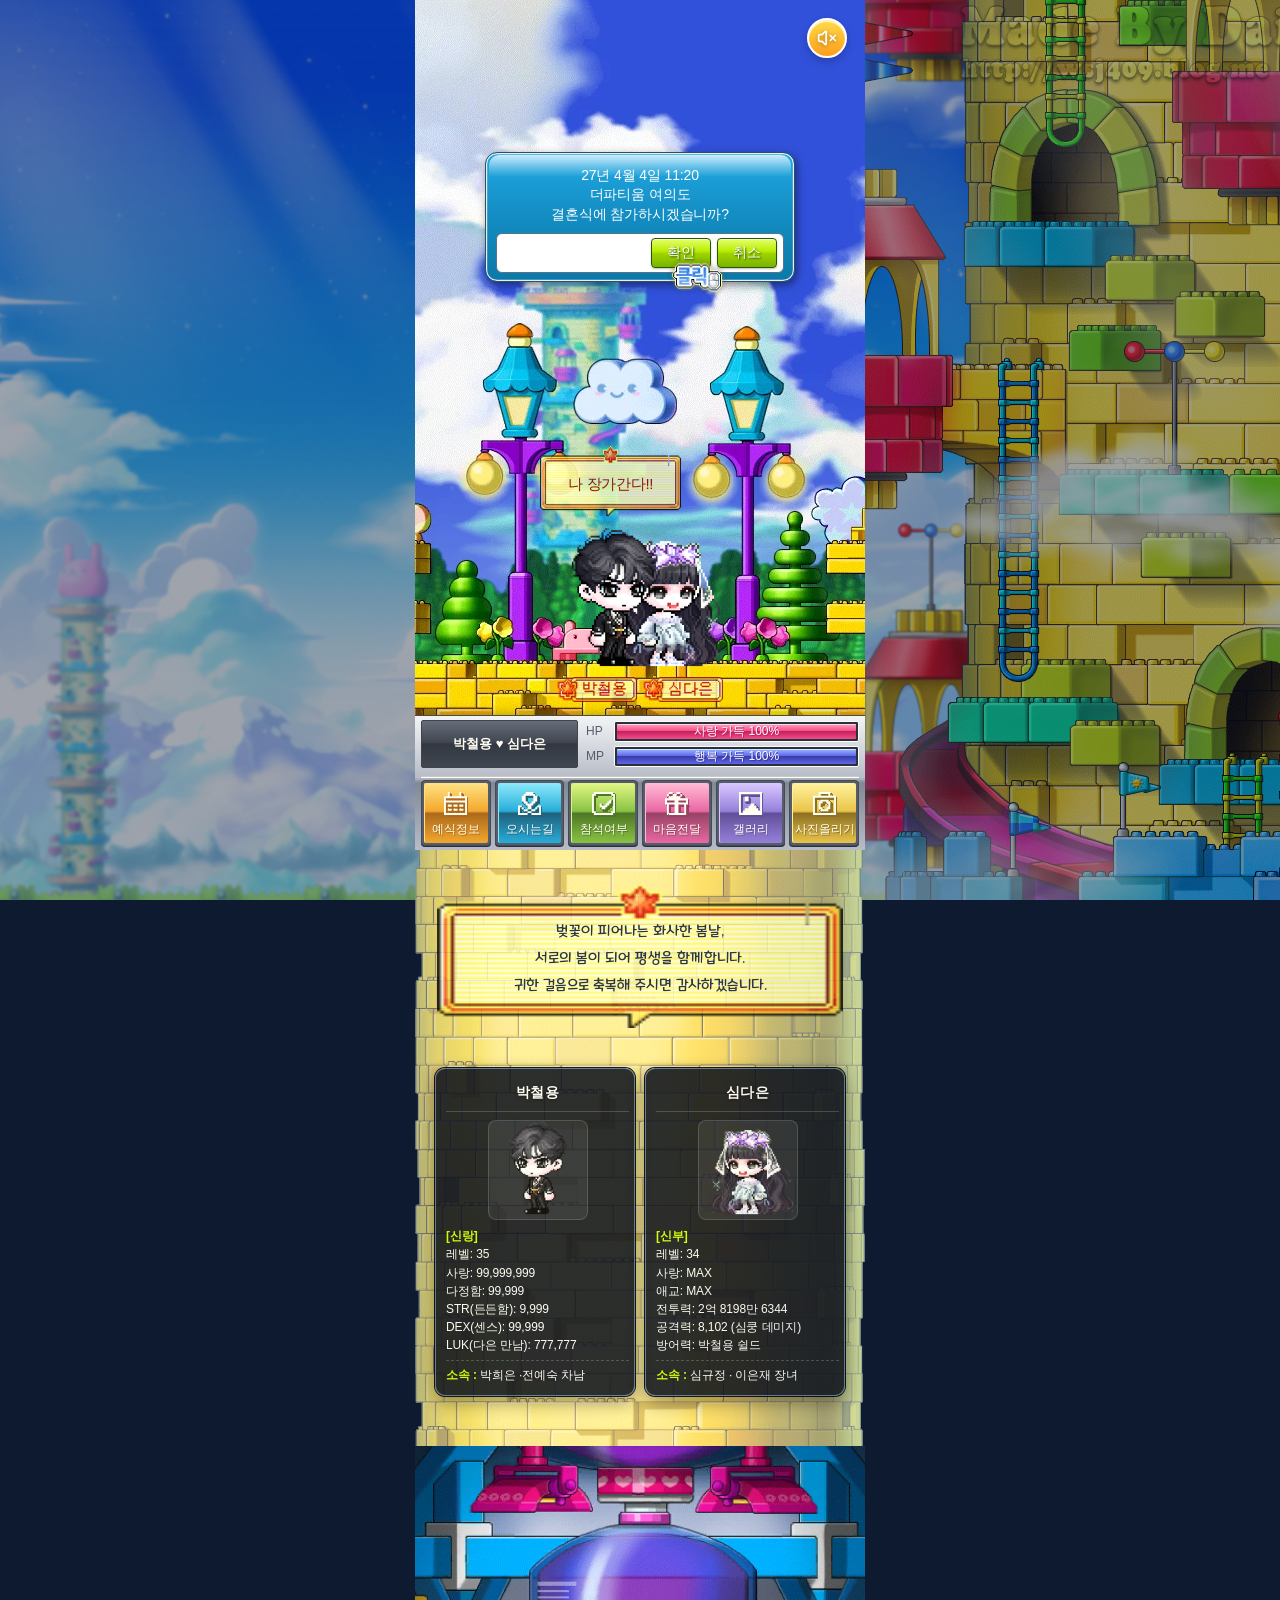
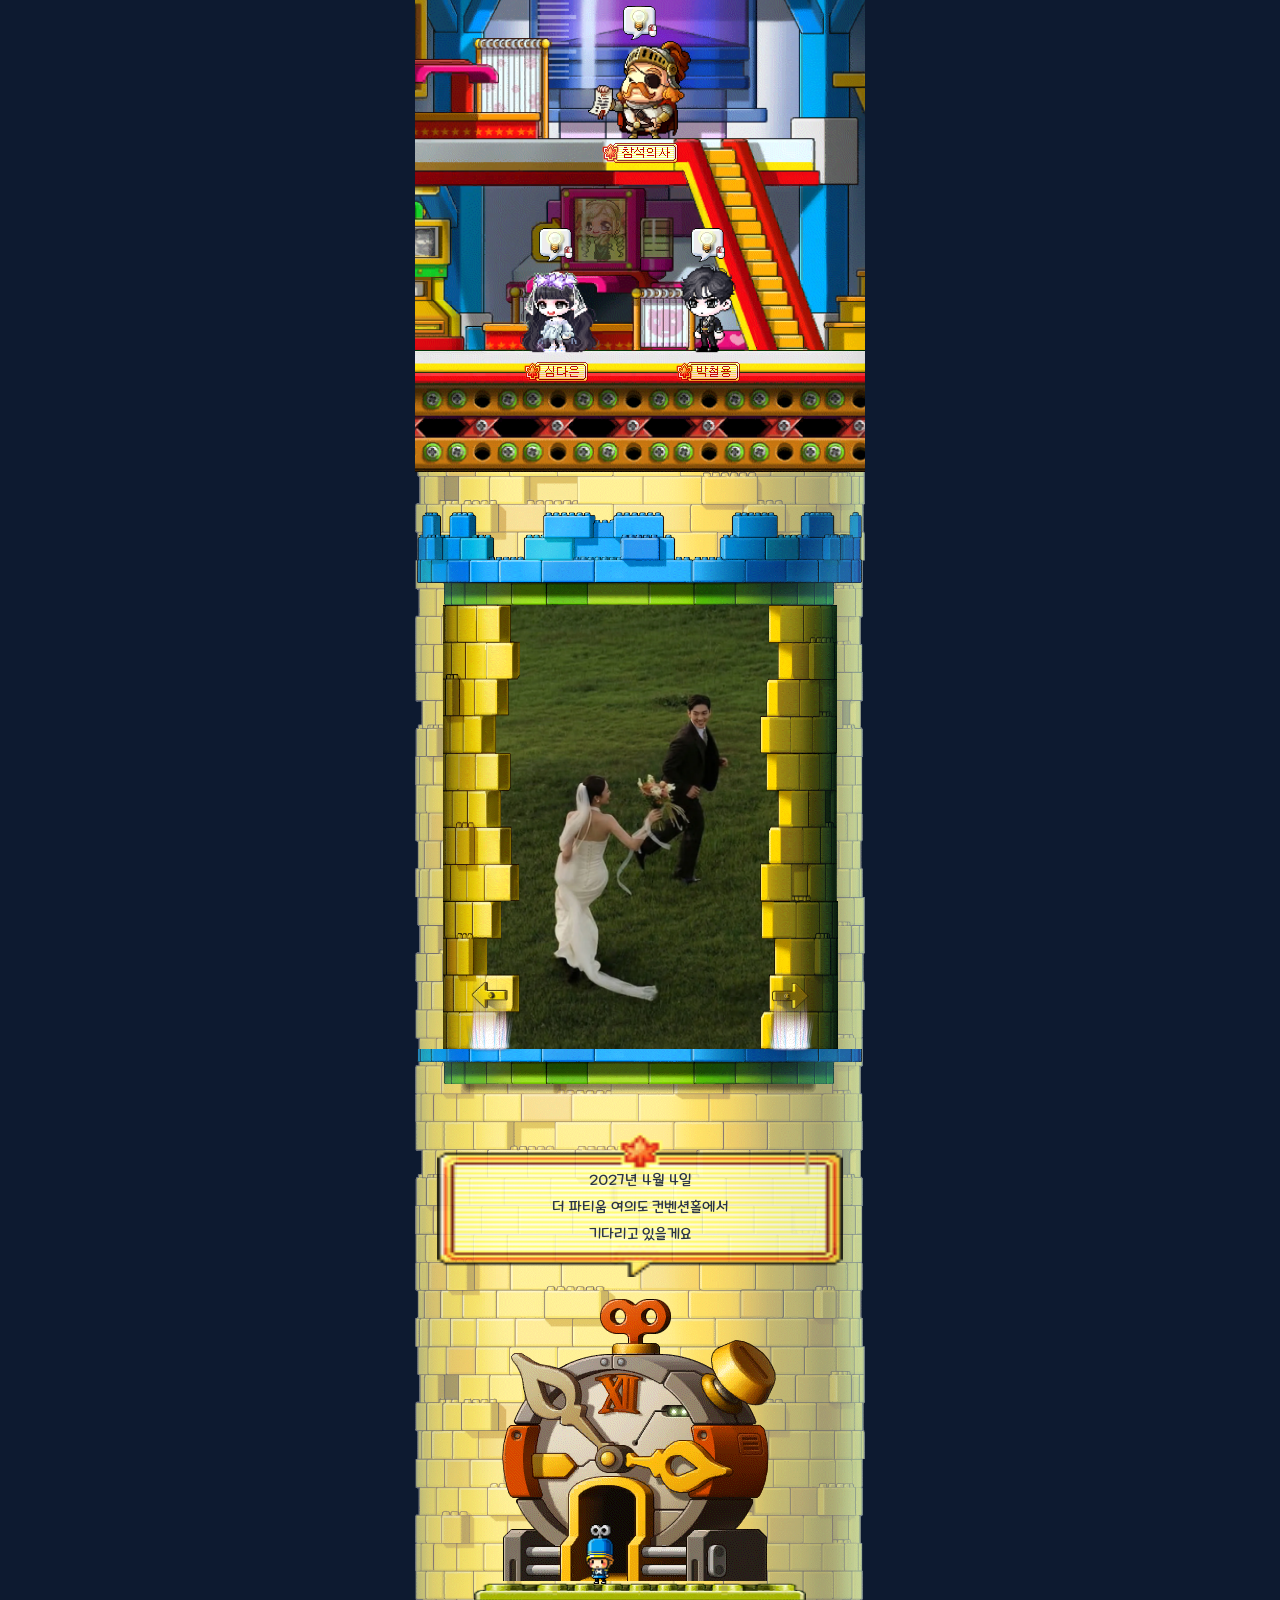
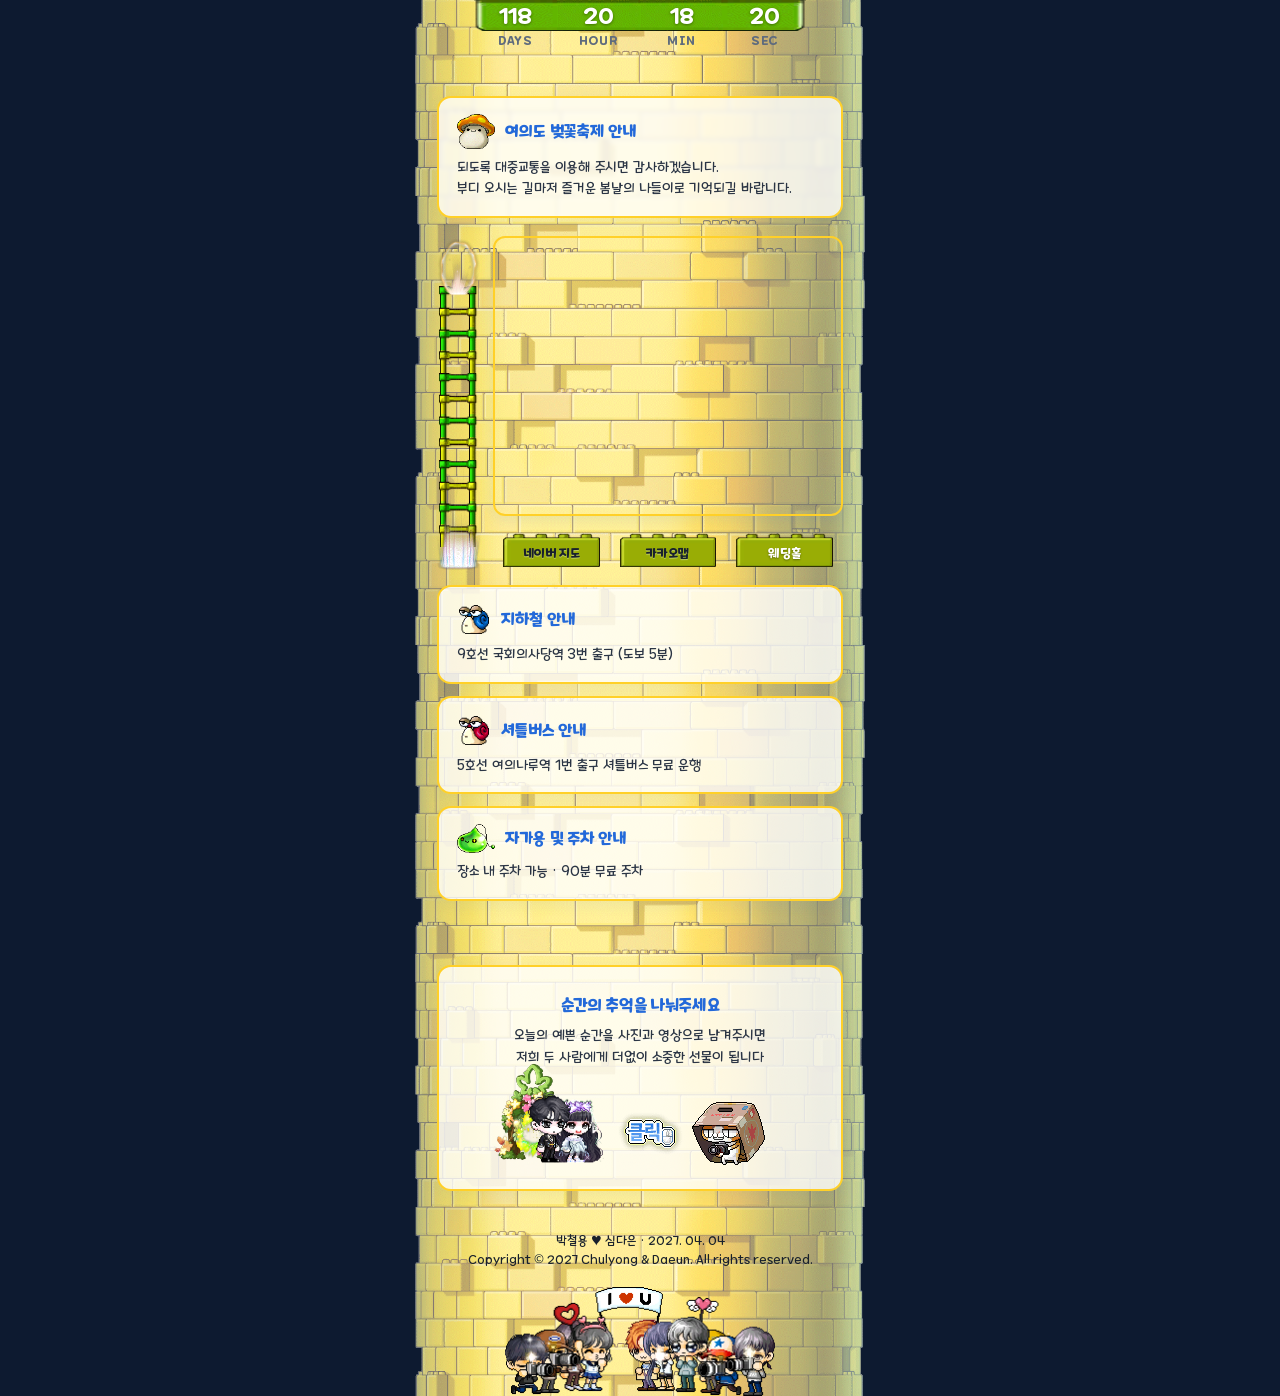
==== index.html @ d60b2e40 "feat: complete Ludibrium wedding invitation with HUD, sound system, and design harness" ====
<!doctype html>
<html lang="ko">
  <head>
    <meta charset="UTF-8" />
    <meta name="viewport" content="width=device-width, initial-scale=1.0, maximum-scale=1.0, user-scalable=no" />
    <title>박철용 ♥ 심다은 결혼합니다</title>
    <meta name="description" content="2027년 04월 04일 일요일 오전 11시 20분 더 파티움 여의도 그랜드컨벤션 홀" />
    <meta property="og:title" content="박철용 ♥ 심다은 결혼합니다" />
    <meta property="og:description" content="2027년 04월 04일 일요일 오전 11시 20분 더 파티움 여의도" />
    <meta property="og:image" content="assets/hero_temp.webp" />
    <link rel="icon" type="image/svg+xml" href="assets/icon_heart_large.svg" />
    <link rel="apple-touch-icon" href="assets/icon_heart_large.svg" />

    <!-- Style CSS -->
    <link rel="stylesheet" href="css/style.css" />

    <!-- Naver Maps Open API v3 SDK (Injected securely via GitHub Secrets / Actions) -->
    <script type="text/javascript" src="https://oapi.map.naver.com/openapi/v3/maps.js?ncpKeyId=__NAVER_MAP_KEY__"></script>
  </head>
  <body>
    <!-- Floating BGM Button -->
    <audio id="bgm-audio" loop preload="none">
      <source src="assets/bgm.mp3" type="audio/mpeg" />
    </audio>
    <button id="bgm-toggle-btn" class="bgm-toggle-btn" aria-label="BGM 재생/일시정지" title="BGM 켜기/끄기">
      <svg id="bgm-icon-mute" viewBox="0 0 24 24" fill="none" stroke-width="2" stroke-linecap="round" stroke-linejoin="round">
        <path d="M11 4.702a.705.705 0 0 0-1.203-.498L6.413 7.587A1.4 1.4 0 0 1 5.416 8H3a1 1 0 0 0-1 1v6a1 1 0 0 0 1 1h2.416a1.4 1.4 0 0 1 .997.413l3.383 3.384A.705.705 0 0 0 11 19.298z"></path>
        <line x1="22" y1="9" x2="16" y2="15"></line>
        <line x1="16" y1="9" x2="22" y2="15"></line>
      </svg>
      <svg id="bgm-icon-play" viewBox="0 0 24 24" fill="none" stroke-width="2" stroke-linecap="round" stroke-linejoin="round" style="display: none">
        <polygon points="11 5 6 9 2 9 2 15 6 15 11 19 11 5"></polygon>
        <path d="M15.54 8.46a5 5 0 0 1 0 7.07"></path>
        <path d="M19.07 4.93a10 10 0 0 1 0 14.14"></path>
      </svg>
    </button>

    <div class="card-edge-bleed">
      <!-- Global Tower Background (White Base Silhouette + 80% Tower Brick Pattern) -->
      <div class="global-tower-bg-base" aria-hidden="true"></div>
      <div class="global-tower-bg" aria-hidden="true"></div>

      <!-- 1. Main Hero Section (Ludibrium Theme) -->
      <section class="main-hero-wrap" data-section-id="main">
        <div class="hero-media-container" data-sticker-anchor="main">
          <div class="hero-media-box ludi-hero-box">
            <img src="assets/39.webp" alt="루디브리엄 배경" class="ludi-hero-bg" fetchpriority="high" loading="eager" />

            <!-- Reopen Mail Button (Appears when confirm window is closed) -->
            <button type="button" id="btn-hero-mail-reopen" class="hero-mail-reopen-btn" style="display: none;" aria-label="청첩장 초대장 열기">
              <img src="assets/mail.webp" alt="초대장 편지" class="hero-mail-icon" />
            </button>

            <!-- Maple Confirmation Modal Window (Crisp Pure HTML/CSS UI) -->
            <div class="ludi-confirm-window-box" id="hero-wedding-confirm">
              <div class="ludi-confirm-glass-gloss"></div>
              <div class="ludi-confirm-text">
                27년 4월 4일 11:20<br />
                더파티움 여의도<br />
                결혼식에 참가하시겠습니까?
              </div>
              <div class="ludi-confirm-bottom-bar">
                <div class="ludi-confirm-btn-wrap">
                  <button type="button" class="btn-ludi-window-action ok" id="btn-hero-attend-ok" aria-label="확인">
                    <span class="btn-ludi-action-text">확인</span>
                  </button>
                  <img src="assets/click.webp" alt="클릭" class="hero-confirm-click-icon" />
                </div>
                <button type="button" class="btn-ludi-window-action cancel" id="btn-hero-attend-cancel" aria-label="취소">
                  <span class="btn-ludi-action-text">취소</span>
                </button>
              </div>
            </div>

            <!-- 1. HUD Popup: 예식정보 -->
            <div class="ludi-confirm-window-box hud-overlay-popup" id="hud-popup-info" style="display: none;">
              <div class="ludi-confirm-glass-gloss"></div>
              <div class="ludi-confirm-text">
                2027년 4월 4일 (일) 11:20<br />
                더 파티움 여의도 2층 컨벤션홀<br />
                신랑 박철용 ♥ 신부 심다은
              </div>
              <div class="ludi-confirm-bottom-bar">
                <button type="button" class="btn-ludi-window-action btn-hud-close" aria-label="닫기">
                  <span class="btn-ludi-action-text">닫기</span>
                </button>
              </div>
            </div>

            <!-- 2. HUD Popup: 오시는길 -->
            <div class="ludi-confirm-window-box hud-overlay-popup" id="hud-popup-location" style="display: none;">
              <div class="ludi-confirm-glass-gloss"></div>
              <div class="ludi-confirm-text">
                더 파티움 여의도 (은행로 30)<br />
                9호선 국회의사당역 3번출구 도보 5분<br />
                건물 내 90분 무료 주차 가능
              </div>
              <div class="ludi-confirm-bottom-bar">
                <button type="button" class="btn-ludi-window-action btn-hud-action btn-open-sound" id="btn-hud-map-naver" aria-label="네이버지도">
                  <span class="btn-ludi-action-text">네이버</span>
                </button>
                <button type="button" class="btn-ludi-window-action btn-hud-action btn-open-sound" id="btn-hud-map-kakao" aria-label="카카오맵">
                  <span class="btn-ludi-action-text">카카오</span>
                </button>
                <button type="button" class="btn-ludi-window-action btn-hud-close" aria-label="닫기">
                  <span class="btn-ludi-action-text">닫기</span>
                </button>
              </div>
            </div>

            <!-- 3. HUD Popup: 참석여부 (전달/닫기) -->
            <div class="ludi-confirm-window-box hud-overlay-popup" id="hud-popup-rsvp" style="display: none;">
              <div class="ludi-confirm-glass-gloss"></div>
              <div class="ludi-confirm-text">
                소중한 걸음으로 축복해 주세요.<br />
                참석 여부와 식사 인원을<br />
                전달하시겠습니까?
              </div>
              <div class="ludi-confirm-bottom-bar">
                <button type="button" class="btn-ludi-window-action btn-hud-action btn-open-sound" id="btn-hud-rsvp-submit" aria-label="전달">
                  <span class="btn-ludi-action-text">전달</span>
                </button>
                <button type="button" class="btn-ludi-window-action btn-hud-close" aria-label="닫기">
                  <span class="btn-ludi-action-text">닫기</span>
                </button>
              </div>
            </div>

            <!-- 4. HUD Popup: 마음전달 (신랑측/신부측/닫기) -->
            <div class="ludi-confirm-window-box hud-overlay-popup" id="hud-popup-gift" style="display: none;">
              <div class="ludi-confirm-glass-gloss"></div>
              <div class="ludi-confirm-text">
                축하해 주시는 따뜻한 마음에<br />
                깊은 감사를 드립니다.<br />
                마음 전하실 곳을 선택해 주세요.
              </div>
              <div class="ludi-confirm-bottom-bar">
                <button type="button" class="btn-ludi-window-action btn-hud-action btn-open-sound" id="btn-hud-groom-gift" aria-label="신랑측">
                  <span class="btn-ludi-action-text">신랑측</span>
                </button>
                <button type="button" class="btn-ludi-window-action btn-hud-action btn-open-sound" id="btn-hud-bride-gift" aria-label="신부측">
                  <span class="btn-ludi-action-text">신부측</span>
                </button>
                <button type="button" class="btn-ludi-window-action btn-hud-close" aria-label="닫기">
                  <span class="btn-ludi-action-text">닫기</span>
                </button>
              </div>
            </div>

            <!-- 5. HUD Popup: 갤러리 (보기/닫기) -->
            <div class="ludi-confirm-window-box hud-overlay-popup" id="hud-popup-gallery" style="display: none;">
              <div class="ludi-confirm-glass-gloss"></div>
              <div class="ludi-confirm-text">
                웨딩 갤러리<br />
                저희 두 사람의 소중한 순간들을<br />
                감상하시겠습니까?
              </div>
              <div class="ludi-confirm-bottom-bar">
                <button type="button" class="btn-ludi-window-action btn-hud-action btn-open-sound" id="btn-hud-gallery-view" aria-label="보기">
                  <span class="btn-ludi-action-text">보기</span>
                </button>
                <button type="button" class="btn-ludi-window-action btn-hud-close" aria-label="닫기">
                  <span class="btn-ludi-action-text">닫기</span>
                </button>
              </div>
            </div>

            <!-- 6. HUD Popup: 사진올리기 (공유/닫기) -->
            <div class="ludi-confirm-window-box hud-overlay-popup" id="hud-popup-snap" style="display: none;">
              <div class="ludi-confirm-glass-gloss"></div>
              <div class="ludi-confirm-text">
                순간의 추억을 나눠주세요<br />
                오늘의 예쁜 사진과 영상을<br />
                신랑 신부에게 선물해 주세요.
              </div>
              <div class="ludi-confirm-bottom-bar">
                <button type="button" class="btn-ludi-window-action btn-hud-action btn-open-sound" id="btn-hud-snap-upload" aria-label="업로드">
                  <span class="btn-ludi-action-text">업로드</span>
                </button>
                <button type="button" class="btn-ludi-window-action btn-hud-close" aria-label="닫기">
                  <span class="btn-ludi-action-text">닫기</span>
                </button>
              </div>
            </div>

            <!-- Maple Character Couple on Brick Platform -->
            <div class="ludi-character-stage">
              <!-- Groom Speech Bubble: 나 장가간다!! -->
              <div class="maple-speech-bubble groom-bubble">
                <img src="assets/textbox_size1.png" alt="말풍선" class="speech-bubble-bg" />
                <span class="speech-bubble-text">나 장가간다!!</span>
              </div>

              <!-- Main Couple Sprite -->
              <img src="assets/couple.png" alt="신랑 박철용 & 신부 심다은 캐릭터" class="maple-couple-sprite" />

              <!-- Couple Nameplates Row -->
              <div class="maple-nameplates-row">
                <img src="assets/groom_name.png" alt="박철용 명찰" class="maple-nameplate groom" />
                <img src="assets/bride_name.png" alt="심다은 명찰" class="maple-nameplate bride" />
              </div>
            </div>

            <!-- Maple Ludibrium Status HUD & Quick Menu Bar -->
            <div class="ludi-game-hud-bar" id="hero-game-hud">
              <!-- Top Status Gauge Panel -->
              <div class="hud-status-panel">
                <!-- Couple Nameplate -->
                <div class="hud-couple-nameplate">
                  <span class="hud-couple-title">박철용 ♥ 심다은</span>
                </div>

                <!-- HP / MP Status Gauges -->
                <div class="hud-gauges-wrap">
                  <!-- HP Gauge -->
                  <div class="hud-gauge-row">
                    <span class="hud-gauge-label">HP</span>
                    <div class="hud-gauge-socket">
                      <div class="hud-gauge-fill hp-fill">
                        <div class="hud-gauge-highlight"></div>
                        <span class="hud-gauge-value">사랑 가득  100%</span>
                      </div>
                    </div>
                  </div>

                  <!-- MP Gauge -->
                  <div class="hud-gauge-row">
                    <span class="hud-gauge-label">MP</span>
                    <div class="hud-gauge-socket">
                      <div class="hud-gauge-fill mp-fill">
                        <div class="hud-gauge-highlight"></div>
                        <span class="hud-gauge-value">행복 가득  100%</span>
                      </div>
                    </div>
                  </div>
                </div>
              </div>

              <!-- Panel Separator Line -->
              <div class="hud-panel-separator"></div>

              <!-- Bottom Quick Menu Tiles -->
              <nav class="hud-quick-menu" aria-label="빠른 메뉴">
                <!-- 1. 예식정보 -->
                <button type="button" class="hud-menu-tile tile-orange" data-hud-popup="info" aria-label="예식정보">
                  <div class="hud-tile-face">
                    <img src="assets/icon_hud_info.svg" alt="" class="hud-tile-icon" />
                    <span class="hud-tile-label">예식정보</span>
                  </div>
                </button>

                <!-- 2. 오시는길 -->
                <button type="button" class="hud-menu-tile tile-sky" data-hud-popup="location" aria-label="오시는길">
                  <div class="hud-tile-face">
                    <img src="assets/icon_hud_map.svg" alt="" class="hud-tile-icon" />
                    <span class="hud-tile-label">오시는길</span>
                  </div>
                </button>

                <!-- 3. 참석여부 -->
                <button type="button" class="hud-menu-tile tile-green" data-hud-popup="rsvp" aria-label="참석여부">
                  <div class="hud-tile-face">
                    <img src="assets/icon_hud_rsvp.svg" alt="" class="hud-tile-icon" />
                    <span class="hud-tile-label">참석여부</span>
                  </div>
                </button>

                <!-- 4. 마음전달 -->
                <button type="button" class="hud-menu-tile tile-pink" data-hud-popup="gift" aria-label="마음전달">
                  <div class="hud-tile-face">
                    <img src="assets/icon_hud_gift.svg" alt="" class="hud-tile-icon" />
                    <span class="hud-tile-label">마음전달</span>
                  </div>
                </button>

                <!-- 5. 갤러리 -->
                <button type="button" class="hud-menu-tile tile-purple" data-hud-popup="gallery" aria-label="갤러리">
                  <div class="hud-tile-face">
                    <img src="assets/icon_hud_gallery.svg" alt="" class="hud-tile-icon" />
                    <span class="hud-tile-label">갤러리</span>
                  </div>
                </button>

                <!-- 6. 사진올리기 -->
                <button type="button" class="hud-menu-tile tile-yellow" data-hud-popup="snap" aria-label="사진올리기">
                  <div class="hud-tile-face">
                    <img src="assets/icon_hud_upload.svg" alt="" class="hud-tile-icon" />
                    <span class="hud-tile-label">사진올리기</span>
                  </div>
                </button>
              </nav>
            </div>
          </div>
        </div>
      </section>

      <!-- 2. Lettering / Invitation Section -->
      <section class="section-wrapper ludi-invitation-wrap" data-section-id="lettering">
        <div class="ludi-textbox-container">
          <p class="ludi-invitation-text">
            벚꽃이 피어나는 화사한 봄날,<br />
            서로의 봄이 되어 평생을 함께합니다.<br />
            귀한 걸음으로 축복해 주시면 감사하겠습니다.
          </p>
        </div>
      </section>

      <!-- 3. Couple / Character Stat Info Section (Maple Tooltip Style) -->
      <section class="section-wrapper main-info-section ludi-section" data-section-id="couple-info">
        <div class="maple-stat-container">
          <!-- Groom Stat Tooltip -->
          <div class="maple-tooltip-window">
            <div class="maple-tooltip-header">
              <span class="maple-tooltip-title">박철용</span>
            </div>
            <div class="maple-tooltip-body">
              <div class="maple-tooltip-avatar-box">
                <img src="assets/groom.png" alt="신랑 박철용 캐릭터" class="maple-pixel-avatar" />
              </div>
              <div class="maple-tooltip-info">
                <div class="stat-group">
                  <p class="stat-highlight">[신랑]</p>
                  <p class="stat-line">레벨: 35</p>
                  <p class="stat-line">사랑: 99,999,999</p>
                  <p class="stat-line">다정함: 99,999</p>
                  <p class="stat-line">STR(든든함): 9,999</p>
                  <p class="stat-line">DEX(센스): 99,999</p>
                  <p class="stat-line">LUK(다은 만남): 777,777</p>
                </div>
                <div class="stat-group-sub">
                  <p class="stat-highlight">소속 : <span class="stat-white">박희은 ·전예숙 차남</span></p>
                </div>
              </div>
            </div>
          </div>

          <!-- Bride Stat Tooltip -->
          <div class="maple-tooltip-window">
            <div class="maple-tooltip-header">
              <span class="maple-tooltip-title">심다은</span>
            </div>
            <div class="maple-tooltip-body">
              <div class="maple-tooltip-avatar-box">
                <img src="assets/bride.png" alt="신부 심다은 캐릭터" class="maple-pixel-avatar" />
              </div>
              <div class="maple-tooltip-info">
                <div class="stat-group">
                  <p class="stat-highlight">[신부]</p>
                  <p class="stat-line">레벨: 34</p>
                  <p class="stat-line">사랑: MAX</p>
                  <p class="stat-line">애교: MAX</p>
                  <p class="stat-line">전투력: 2억 8198만 6344</p>
                  <p class="stat-line">공격력: 8,102 (심쿵 데미지)</p>
                  <p class="stat-line">방어력: 박철용 쉴드</p>
                </div>
                <div class="stat-group-sub">
                  <p class="stat-highlight">소속 : <span class="stat-white">심규정 · 이은재 장녀</span></p>
                </div>
              </div>
            </div>
          </div>
        </div>
      </section>

      <!-- 4. Interactive Map Section (Ludibrium Toy Factory - RSVP & Account Triggers) -->
      <section class="section-wrapper interactive-map-section" data-section-id="interactive-map">
        <div class="interactive-map-stage">
          <img src="assets/ludi_petshop_bg.png" alt="루디브리엄 장난감공장" class="interactive-map-bg" />

          <!-- Upper Level: Knight NPC -> RSVP Modal -->
          <div class="interactive-target rsvp-target" id="btn-open-rsvp" role="button" tabindex="0" aria-label="참석 의사 전달하기">
            <img src="assets/quest.webp" alt="퀘스트 전구" class="quest-bulb-icon" />
            <img src="assets/rsvp.webp" alt="참석의사 전달 기사 NPC" class="npc-knight-sprite" />
            <img src="assets/rsvp2.png" alt="참석의사 명찰" class="interactive-nameplate rsvp-plate" />
          </div>

          <!-- Lower Level: Bride Character -> Bride Account Modal -->
          <div class="interactive-target bride-target" id="btn-open-bride-account" role="button" tabindex="0" aria-label="신부측 마음 전하실 곳">
            <img src="assets/quest.webp" alt="퀘스트 전구" class="quest-bulb-icon" />
            <img src="assets/bride.png" alt="신부 심다은 캐릭터" class="character-sprite bride" />
            <img src="assets/bride_name.png" alt="심다은 명찰" class="interactive-nameplate bride-plate" />
          </div>

          <!-- Lower Level: Groom Character -> Groom Account Modal -->
          <div class="interactive-target groom-target" id="btn-open-groom-account" role="button" tabindex="0" aria-label="신랑측 마음 전하실 곳">
            <img src="assets/quest.webp" alt="퀘스트 전구" class="quest-bulb-icon" />
            <img src="assets/groom.png" alt="신랑 박철용 캐릭터" class="character-sprite groom" />
            <img src="assets/groom_name.png" alt="박철용 명찰" class="interactive-nameplate groom-plate" />
          </div>
        </div>
      </section>

      <!-- 5. Gallery Section (Lego Castle Tower Frame with Portal Warp) -->
      <section class="section-wrapper gallery-section" data-section-id="gallery">
        <div class="gallery-tower-wrap">
          <img src="assets/gallery_tower_crown.png" alt="레고 성탑 지붕" class="gallery-tower-crown" />

          <div class="gallery-photo-frame" id="gallery-photo-frame" title="사진을 터치하면 크게 볼 수 있어요">
            <!-- Left Side Tower Column (Overlay above photo) -->
            <div class="gallery-side-tower tower-left" aria-hidden="true">
              <img src="assets/left-tower.png" alt="" class="tower-side-brick" />
              <img src="assets/left-tower2.png" alt="" class="tower-side-brick" />
              <img src="assets/left-tower3.png" alt="" class="tower-side-brick" />
            </div>

            <!-- Right Side Tower Column (Overlay above photo) -->
            <div class="gallery-side-tower tower-right" aria-hidden="true">
              <img src="assets/right-tower.png" alt="" class="tower-side-brick" />
              <img src="assets/right-tower2.png" alt="" class="tower-side-brick" />
              <img src="assets/right-tower3.png" alt="" class="tower-side-brick" />
            </div>

            <div class="gallery-photo-item active" data-index="0">
              <img src="assets/gallery_1.webp" alt="웨딩 사진 1" loading="lazy" />
            </div>
            <div class="gallery-photo-item" data-index="1">
              <img src="assets/gallery_2.webp" alt="웨딩 사진 2" loading="lazy" />
            </div>
            <div class="gallery-photo-item" data-index="2">
              <img src="assets/gallery_3.webp" alt="웨딩 사진 3" loading="lazy" />
            </div>
            <div class="gallery-photo-item" data-index="3">
              <img src="assets/gallery_4.webp" alt="웨딩 사진 4" loading="lazy" />
            </div>
            <div class="gallery-photo-item" data-index="4">
              <img src="assets/gallery_5.webp" alt="웨딩 사진 5" loading="lazy" />
            </div>
            <div class="gallery-photo-item" data-index="5">
              <img src="assets/gallery_6.webp" alt="웨딩 사진 6" loading="lazy" />
            </div>
          </div>

          <div class="gallery-tower-bottom-wrap">
            <div class="gallery-portal-btn gallery-portal-prev" id="gallery-portal-prev" role="button" aria-label="이전 사진 포탈 워프" tabindex="0">
              <img src="assets/left.png" alt="이전 화살표" class="gallery-portal-arrow arrow-left" />
              <img src="assets/portal.webp" alt="이전 사진 포탈" class="gallery-portal-img" />
            </div>
            <div class="gallery-portal-btn gallery-portal-next" id="gallery-portal-next" role="button" aria-label="다음 사진 포탈 워프" tabindex="0">
              <img src="assets/right.png" alt="다음 화살표" class="gallery-portal-arrow arrow-right" />
              <img src="assets/portal.webp" alt="다음 사진 포탈" class="gallery-portal-img" />
            </div>
          </div>
          <img src="assets/gallery_tower_base.png" alt="레고 성탑 받침" class="gallery-tower-base" />
        </div>
      </section>

      <!-- 6. Date Reminder Dialogue Box -->
      <section class="section-wrapper ludi-reminder-wrap" data-section-id="date-reminder">
        <div class="ludi-textbox-container">
          <p class="ludi-invitation-text">
            2027년 4월 4일<br />
            더 파티움 여의도 컨벤션홀에서<br />
            기다리고 있을게요
          </p>
        </div>
      </section>



      <!-- 7. Date & Papulatus Clock & Brick Countdown Section -->
      <section class="section-wrapper ludi-date-section" data-section-id="date">
        <div class="ludi-clock-container">
          <div class="ludi-clock-stage">
            <img src="assets/ludi_clock.png" alt="루디브리엄 파풀라투스 시계탑" class="ludi-clock-sprite" />
            <img src="assets/toy.webp" alt="루디브리엄 장난감 병정" class="ludi-clock-toy" />
          </div>
        </div>

        <div class="dday-countdown-wrap ludi-brick-countdown">
          <div class="countdown-numbers-row">
            <div class="countdown-brick-item">
              <span id="countdown-days" class="countdown-brick-val-left">0</span>
              <span class="countdown-brick-label">DAYS</span>
            </div>
            <div class="countdown-brick-item">
              <span id="countdown-hours" class="countdown-brick-val-mid">0</span>
              <span class="countdown-brick-label">HOUR</span>
            </div>
            <div class="countdown-brick-item">
              <span id="countdown-mins" class="countdown-brick-val-mid">0</span>
              <span class="countdown-brick-label">MIN</span>
            </div>
            <div class="countdown-brick-item">
              <span id="countdown-secs" class="countdown-brick-val-right">0</span>
              <span class="countdown-brick-label">SEC</span>
            </div>
          </div>
        </div>
      </section>

      <!-- 8. Location & Naver Map Section -->
      <section class="section-wrapper ludi-venue-section" data-section-id="venue">
        <!-- Festival Notice Card -->
        <div class="ludi-notice-card festival-card">
          <div class="ludi-card-header">
            <img src="assets/mon3.png" alt="주황버섯" class="ludi-monster-icon-1" />
            <h4 class="ludi-card-title">여의도 벚꽃축제 안내</h4>
          </div>
          <p class="ludi-card-desc">
            되도록 대중교통을 이용해 주시면 감사하겠습니다.<br />
            부디 오시는 길마저 즐거운 봄날의 나들이로 기억되길 바랍니다.
          </p>
        </div>

        <!-- Naver Map Canvas with Ladder -->
        <div class="ludi-map-wrapper">
          <div class="ludi-map-ladder" id="ludi-map-ladder">
            <img src="assets/portal2.webp" alt="사다리 상단 포탈" class="ladder-portal-top ladder-portal-btn" id="ladder-portal-top" role="button" tabindex="0" aria-label="상단 포탈 워프" />
            <img src="assets/map_ladder.png" alt="사다리" class="ladder-sprite" />
            <img src="assets/map_ladder.png" alt="사다리" class="ladder-sprite" />
            <img src="assets/map_ladder.png" alt="사다리" class="ladder-sprite" />
            <img src="assets/portal.webp" alt="사다리 하단 포탈" class="ladder-portal-bottom ladder-portal-btn" id="ladder-portal-bottom" role="button" tabindex="0" aria-label="하단 포탈 워프" />
            <div id="ladder-falling-toy" class="ladder-falling-toy" aria-hidden="true">
              <img src="assets/toy.webp" alt="" class="ladder-toy-img" />
            </div>
          </div>
          <div class="ludi-map-inner">
            <div id="map-area" class="map-container ludi-map-canvas"></div>
            <!-- Map App Shortcuts (3 Brick Buttons) -->
            <div class="map-brick-buttons">
              <a href="https://map.naver.com/p/search/%EB%8D%94%ED%8C%8C%ED%8B%B0%EC%9B%80%20%EC%97%AC%EC%9D%98%EB%8F%84" target="_blank" rel="noopener" class="btn-brick-action">네이버 지도</a>
              <a href="https://map.kakao.com/link/search/더파티움 여의도" target="_blank" rel="noopener" class="btn-brick-action">카카오맵</a>
              <a href="tel:02-784-0000" class="btn-brick-action">웨딩홀</a>
            </div>
          </div>
        </div>

        <!-- Transport Cards -->
        <div class="transport-section ludi-transport-section">
          <div class="ludi-notice-card transport-card">
            <div class="ludi-card-header">
              <img src="assets/mon1.png" alt="파란달팽이" class="ludi-monster-icon-2" />
              <h4 class="ludi-card-title">지하철 안내</h4>
            </div>
            <p class="ludi-card-desc">9호선 국회의사당역 3번 출구 (도보 5분)</p>
          </div>

          <div class="ludi-notice-card transport-card">
            <div class="ludi-card-header">
              <img src="assets/mon2.png" alt="빨간달팽이" class="ludi-monster-icon-2" />
              <h4 class="ludi-card-title">셔틀버스 안내</h4>
            </div>
            <p class="ludi-card-desc">5호선 여의나루역 1번 출구 셔틀버스 무료 운행</p>
          </div>

          <div class="ludi-notice-card transport-card">
            <div class="ludi-card-header">
              <img src="assets/mon4.png" alt="슬라임" class="ludi-monster-icon-1" />
              <h4 class="ludi-card-title">자가용 및 주차 안내</h4>
            </div>
            <p class="ludi-card-desc">장소 내 주차 가능 · 90분 무료 주차</p>
          </div>
        </div>
      </section>

      <!-- 9. 1-Click Guest Photo Upload Section -->
      <section class="section-wrapper snap-wrap ludi-snap-wrap" data-section-id="snap">
        <div class="snap-upload-card ludi-snap-card">
          <input type="file" id="photo-file-input" accept="image/*,video/*" multiple style="display: none" />

          <!-- Title & Description Header -->
          <div class="snap-header-box">
            <h3 class="snap-upload-title">순간의 추억을 나눠주세요</h3>
            <p class="snap-upload-desc">
              오늘의 예쁜 순간을 사진과 영상으로 남겨주시면<br />
              저희 두 사람에게 더없이 소중한 선물이 됩니다
            </p>
          </div>

          <!-- Interactive Stage: Couple (Left) - Click (Center) - Paparachi (Right) -->
          <label for="photo-file-input" class="snap-interactive-stage snap-photo-studio-btn" role="button" aria-label="하객 사진 및 영상 업로드" tabindex="0">
            <div class="snap-studio-couple">
              <img src="assets/wedding.webp" alt="웨딩 배경" class="snap-wedding-bg" />
              <img src="assets/couple.png" alt="신랑 신부 캐릭터" class="snap-couple-img" />
            </div>
            <div class="snap-studio-click">
              <img src="assets/click.webp" alt="사진 올리기 클릭" class="snap-click-img" />
            </div>
            <div class="snap-studio-paparachi">
              <img src="assets/paparachi.webp" alt="파파라치 사진 기자" class="snap-paparachi-img" />
            </div>
          </label>

          <!-- Upload Status Box -->
          <div id="photo-upload-status" class="upload-status-box">
            <div id="photo-status-text">사진을 전송 중입니다...</div>
            <div class="progress-bar-wrap">
              <div id="photo-progress-bar" class="progress-bar-fill"></div>
            </div>
          </div>
        </div>
      </section>

      <!-- 10. Ending Section (Ludibrium Theme) -->
      <section class="ending-section ludi-ending" data-section-id="ending">
        <div class="ending-footer">
          박철용 ♥ 심다은 · 2027. 04. 04<br />
          Copyright © 2027 Chulyong &amp; Daeun. All rights reserved.
        </div>
        <!-- Lower Paparazzi Crowd -->
        <div class="snap-paparazzi-bottom-wrap">
          <img src="assets/snap_paparazzi.png" alt="메이플 하객 사진 기자단" class="snap-paparazzi-img" />
        </div>
      </section>
    </div>

    <!-- RSVP Modal -->
    <div id="rsvp-modal" class="modal-overlay" aria-hidden="true" role="dialog">
      <div class="modal-container">
        <div class="modal-header">
          <span class="modal-title">참석 의사 전달</span>
          <button type="button" class="modal-close-btn" id="rsvp-modal-close" aria-label="닫기">✕</button>
        </div>
        <div class="modal-body">
          <form id="rsvp-form">
            <div class="rsvp-form-row">
              <div class="rsvp-pill-group">
                <label class="rsvp-pill-item">
                  <input type="radio" name="rsvp_side" value="신랑측" checked />
                  <span class="rsvp-pill-btn">신랑측</span>
                </label>
                <label class="rsvp-pill-item">
                  <input type="radio" name="rsvp_side" value="신부측" />
                  <span class="rsvp-pill-btn">신부측</span>
                </label>
              </div>
            </div>

            <div class="rsvp-form-row">
              <label for="rsvp-name" class="rsvp-row-label">성함</label>
              <input type="text" id="rsvp-name" class="rsvp-input" placeholder="성함을 입력해 주세요" required />
            </div>

            <div class="rsvp-form-row">
              <label class="rsvp-row-label">참석 여부</label>
              <div class="rsvp-pill-group">
                <label class="rsvp-pill-item">
                  <input type="radio" name="rsvp_attend" value="참석" checked />
                  <span class="rsvp-pill-btn">참석</span>
                </label>
                <label class="rsvp-pill-item">
                  <input type="radio" name="rsvp_attend" value="불참" />
                  <span class="rsvp-pill-btn">미참석</span>
                </label>
              </div>
            </div>

            <div class="rsvp-form-row" id="rsvp-count-wrap">
              <label class="rsvp-row-label">동행 인원 (본인 포함)</label>
              <div class="rsvp-pill-grid">
                <label class="rsvp-pill-item">
                  <input type="radio" name="rsvp_count" value="1명" checked />
                  <span class="rsvp-pill-btn">1명 (본인)</span>
                </label>
                <label class="rsvp-pill-item">
                  <input type="radio" name="rsvp_count" value="2명" />
                  <span class="rsvp-pill-btn">2명</span>
                </label>
                <label class="rsvp-pill-item">
                  <input type="radio" name="rsvp_count" value="3명" />
                  <span class="rsvp-pill-btn">3명</span>
                </label>
                <label class="rsvp-pill-item">
                  <input type="radio" name="rsvp_count" value="4명 이상" />
                  <span class="rsvp-pill-btn">4명 이상</span>
                </label>
              </div>
            </div>

            <div class="rsvp-form-row" id="rsvp-meal-wrap">
              <label class="rsvp-row-label">식사 여부</label>
              <div class="rsvp-pill-group">
                <label class="rsvp-pill-item">
                  <input type="radio" name="rsvp_meal" value="식사 예정" checked />
                  <span class="rsvp-pill-btn">식사 예정</span>
                </label>
                <label class="rsvp-pill-item">
                  <input type="radio" name="rsvp_meal" value="식사 안함" />
                  <span class="rsvp-pill-btn">식사 안함</span>
                </label>
              </div>
            </div>

            <div class="rsvp-form-row">
              <label for="rsvp-message" class="rsvp-row-label">축하 메시지 (선택)</label>
              <textarea id="rsvp-message" class="rsvp-textarea" rows="2" placeholder="따뜻한 축하의 한마디를 남겨주세요"></textarea>
            </div>

            <button type="submit" id="rsvp-submit-btn" class="btn-rsvp-modal-submit">전달하기</button>
          </form>
        </div>
      </div>
    </div>

    <!-- Groom Account Modal -->
    <div id="account-modal-groom" class="modal-overlay" aria-hidden="true" role="dialog">
      <div class="modal-container">
        <div class="modal-header">
          <span class="modal-title groom">신랑측 마음 전하실 곳</span>
          <button type="button" class="modal-close-btn" id="groom-modal-close" aria-label="닫기">✕</button>
        </div>
        <div class="modal-body">
          <p class="modal-desc">축하해 주시는 따뜻한 마음에 깊이 감사드립니다.</p>
          <div class="account-modal-card">
            <div class="holder-row">신랑 박철용</div>
            <div class="number-row">우리은행 1002-930-969225</div>
            <div class="account-modal-actions">
              <button type="button" class="btn-modal-action copy btn-copy-account" data-account="우리은행 1002-930-969225 박철용">계좌번호 복사</button>
              <a href="https://qr.kakaopay.com/FeBEI2NXE" target="_blank" rel="noopener" class="btn-modal-action kakaopay"> 카카오페이 송금 </a>
            </div>
          </div>
        </div>
      </div>
    </div>

    <!-- Bride Account Modal -->
    <div id="account-modal-bride" class="modal-overlay" aria-hidden="true" role="dialog">
      <div class="modal-container">
        <div class="modal-header">
          <span class="modal-title bride">신부측 마음 전하실 곳</span>
          <button type="button" class="modal-close-btn" id="bride-modal-close" aria-label="닫기">✕</button>
        </div>
        <div class="modal-body">
          <p class="modal-desc">축하해 주시는 따뜻한 마음에 깊이 감사드립니다.</p>
          <div class="account-modal-card">
            <div class="holder-row">신부 심다은</div>
            <div class="number-row">우리은행 1002-148-136925</div>
            <div class="account-modal-actions">
              <button type="button" class="btn-modal-action copy btn-copy-account" data-account="우리은행 1002-148-136925 심다은">계좌번호 복사</button>
              <a href="https://qr.kakaopay.com/Ej9MbqLEc" target="_blank" rel="noopener" class="btn-modal-action kakaopay"> 카카오페이 송금 </a>
            </div>
          </div>
        </div>
      </div>
    </div>

    <!-- Lightbox Fullscreen Swipe Modal (Body Root Level for true viewport fixed) -->
    <div id="lightbox-modal" class="lightbox-modal" aria-hidden="true" role="dialog">
      <button id="lightbox-close" class="lightbox-close" aria-label="닫기">
        <svg width="22" height="22" viewBox="0 0 24 24" fill="none" stroke="currentColor" stroke-width="1.8" stroke-linecap="round" stroke-linejoin="round">
          <line x1="18" y1="6" x2="6" y2="18"></line>
          <line x1="6" y1="6" x2="18" y2="18"></line>
        </svg>
      </button>
      <div class="lightbox-slider-track" id="lightbox-slider-track">
        <!-- Set 0 (Clone Pre) -->
        <div class="lightbox-slide" data-set="0" data-real-index="0">
          <img src="assets/gallery_1.webp" alt="확대 사진 1" />
        </div>
        <div class="lightbox-slide" data-set="0" data-real-index="1">
          <img src="assets/gallery_2.webp" alt="확대 사진 2" />
        </div>
        <div class="lightbox-slide" data-set="0" data-real-index="2">
          <img src="assets/gallery_3.webp" alt="확대 사진 3" />
        </div>
        <div class="lightbox-slide" data-set="0" data-real-index="3">
          <img src="assets/gallery_4.webp" alt="확대 사진 4" />
        </div>
        <div class="lightbox-slide" data-set="0" data-real-index="4">
          <img src="assets/gallery_5.webp" alt="확대 사진 5" />
        </div>
        <div class="lightbox-slide" data-set="0" data-real-index="5">
          <img src="assets/gallery_6.webp" alt="확대 사진 6" />
        </div>

        <!-- Set 1 (Main Set) -->
        <div class="lightbox-slide" data-set="1" data-real-index="0">
          <img src="assets/gallery_1.webp" alt="확대 사진 1" />
        </div>
        <div class="lightbox-slide" data-set="1" data-real-index="1">
          <img src="assets/gallery_2.webp" alt="확대 사진 2" />
        </div>
        <div class="lightbox-slide" data-set="1" data-real-index="2">
          <img src="assets/gallery_3.webp" alt="확대 사진 3" />
        </div>
        <div class="lightbox-slide" data-set="1" data-real-index="3">
          <img src="assets/gallery_4.webp" alt="확대 사진 4" />
        </div>
        <div class="lightbox-slide" data-set="1" data-real-index="4">
          <img src="assets/gallery_5.webp" alt="확대 사진 5" />
        </div>
        <div class="lightbox-slide" data-set="1" data-real-index="5">
          <img src="assets/gallery_6.webp" alt="확대 사진 6" />
        </div>

        <!-- Set 2 (Clone Post) -->
        <div class="lightbox-slide" data-set="2" data-real-index="0">
          <img src="assets/gallery_1.webp" alt="확대 사진 1" />
        </div>
        <div class="lightbox-slide" data-set="2" data-real-index="1">
          <img src="assets/gallery_2.webp" alt="확대 사진 2" />
        </div>
        <div class="lightbox-slide" data-set="2" data-real-index="2">
          <img src="assets/gallery_3.webp" alt="확대 사진 3" />
        </div>
        <div class="lightbox-slide" data-set="2" data-real-index="3">
          <img src="assets/gallery_4.webp" alt="확대 사진 4" />
        </div>
        <div class="lightbox-slide" data-set="2" data-real-index="4">
          <img src="assets/gallery_5.webp" alt="확대 사진 5" />
        </div>
        <div class="lightbox-slide" data-set="2" data-real-index="5">
          <img src="assets/gallery_6.webp" alt="확대 사진 6" />
        </div>
      </div>
    </div>

    <!-- Toast Element -->
    <div id="toast-msg" class="toast-msg"></div>

    <!-- Main JavaScript -->
    <script src="js/main.js"></script>
  </body>
</html>
---- css/style.css ----
@charset "UTF-8";
@import url("https://fonts.googleapis.com/css2?family=Noto+Sans+KR:wght@300;400;500;700;900&display=swap");

/* ==========================================
   1. MapleStory Fonts & Custom WebFonts
   ========================================== */
@font-face {
  font-family: "Maplestory";
  src: url("../assets/MaplestoryFont_TTF/Maplestory%20Light.ttf") format("truetype");
  font-weight: 300;
  font-style: normal;
  font-display: swap;
}

@font-face {
  font-family: "Maplestory";
  src: url("../assets/MaplestoryFont_TTF/Maplestory%20Bold.ttf") format("truetype");
  font-weight: 700;
  font-style: normal;
  font-display: swap;
}

@font-face {
  font-family: "Pretendard";
  src: url("../assets/Pretendard-Bold.woff2") format("woff2");
  font-weight: 700;
  font-style: normal;
  font-display: swap;
}

/* ==========================================
   2. Design Tokens: MapleStory Ludibrium Theme
   ========================================== */
:root {
  /* Ludibrium World Color Palette */
  --theme-ludi-sky: #4ba2f2;
  --theme-ludi-blue: #2369d9;
  --theme-ludi-blue-dark: #144ba6;
  --theme-ludi-yellow: #ffd233;
  --theme-ludi-yellow-dark: #e5a800;
  --theme-ludi-orange: #ff8c26;
  --theme-ludi-orange-dark: #d96400;
  --theme-ludi-pink: #ff6e97;
  --theme-ludi-pink-dark: #d63c68;
  --theme-ludi-purple: #8257e5;
  --theme-ludi-mint: #38d39f;

  /* UI Backgrounds & Surfaces */
  --theme-bg: #eaf4ff;
  --theme-bg-white: #ffffff;
  --theme-bg-subtle: #f5f9ff;
  --theme-card-bg: rgba(255, 255, 255, 0.96); /* token-exempt: dialog card surface */
  --theme-card-border: #63a2ff;
  --theme-card-border-gold: #ffd028;

  /* Typography Colors */
  --theme-text-main: #2b3545;
  --theme-text-dark: #18202c;
  --theme-text-muted: #5e6b7d;
  --theme-text-light: #8b99ad;
  --theme-text-white: #ffffff;
  --theme-text-gold: #ffd700;

  /* Character Accents */
  --theme-groom-blue: #2c7beb;
  --theme-groom-bg: #edf5ff;
  --theme-bride-pink: #ff5e8c;
  --theme-bride-bg: #fff0f5;

  /* Shadows & Highlights */
  --theme-shadow-ludi: rgba(35, 105, 217, 0.16); /* token-exempt: ludi atmospheric shadow */
  --theme-shadow-block: rgba(0, 0, 0, 0.12); /* token-exempt: toy block drop shadow */

  /* Typography & Sizing */
  --font-main: "Maplestory", "Noto Sans KR", sans-serif;
  --font-pretendard: "Pretendard", -apple-system, BlinkMacSystemFont, system-ui, sans-serif;
  --font-size-body: 15px;
  --max-width: 450px;

  /* Radii */
  --radius-sm: 8px;
  --radius-md: 14px;
  --radius-lg: 22px;
  --radius-full: 9999px;
}

/* ==========================================
   3. Global Resets & Base Styles
   ========================================== */
* {
  box-sizing: border-box;
  margin: 0;
  padding: 0;
  -webkit-tap-highlight-color: transparent;
}

body {
  position: relative;
  background-color: #0d1a30; /* token-exempt: PC dark sky background base */
  color: var(--theme-text-main);
  font-family: var(--font-main);
  font-size: var(--font-size-body);
  line-height: 1.7;
  word-break: keep-all;
  display: flex;
  justify-content: center;
  min-height: 100vh;
}

body::before {
  content: "";
  position: fixed;
  inset: 0;
  background: url("../assets/ludi_background.jpg") no-repeat center center / cover;
  opacity: 60%;
  pointer-events: none;
  z-index: 0;
}

.card-edge-bleed {
  width: 100%;
  max-width: var(--max-width);
  background-color: transparent;
  min-height: 100vh;
  position: relative;
  overflow-x: hidden;

  z-index: 1;
}

.global-tower-bg-base {
  position: absolute;
  top: 700px;
  bottom: 0;
  left: 0;
  right: 0;
  pointer-events: none;
  z-index: 0;
  background: url("../assets/tower_brick_loop_white.png") repeat-y center top / 100% auto;

}

.global-tower-bg {
  position: absolute;
  top: 700px;
  bottom: 0;
  left: 0;
  right: 0;
  pointer-events: none;
  z-index: 0;
  opacity: 60%;
  background: url("../assets/tower_brick_loop.png") repeat-y center top / 100% auto;

}

.card-edge-bleed > *:not(.global-tower-bg):not(.global-tower-bg-base) {
  position: relative;
  z-index: 1;
}

/* ==========================================
   4. Floating BGM Button (Maple Toy Button)
   ========================================== */
.bgm-toggle-btn {
  position: fixed;
  top: 18px;
  right: calc(50% - (var(--max-width) / 2) + 18px);
  z-index: 100;
  width: 40px;
  height: 40px;
  border-radius: var(--radius-full);
  background: linear-gradient(180deg, #ffdc4a 0%, #ff9e1b 100%); /* token-exempt: maple button gold */
  border: 2px solid #ffffff; /* token-exempt: button white stroke */
  box-shadow:
    0 4px 10px rgba(0, 0, 0, 0.2), /* token-exempt: 3d button depth */
    inset 0 2px 0 rgba(255, 255, 255, 0.7); /* token-exempt: 3d button depth */
  display: flex;
  align-items: center;
  justify-content: center;
  cursor: pointer;
  transition:
    transform 0.15s ease,
    filter 0.2s ease;
}

@media (max-width: 480px) {
  .bgm-toggle-btn {
    right: 18px;
  }
}

.bgm-toggle-btn:active {
  transform: scale(0.92) translateY(2px);
}

.bgm-toggle-btn svg {
  width: 20px;
  height: 20px;
  stroke: #ffffff; /* token-exempt: white icon */
  filter: drop-shadow(0 1px 2px rgba(0, 0, 0, 0.35)); /* token-exempt: icon shadow */
}

/* ==========================================
   5. Section Common Components
   ========================================== */
.section-wrapper {
  position: relative;
  overflow: hidden;
  width: 100%;
}

/* ==========================================
   6. 1. Main Hero Section (Ludibrium Theme)
   ========================================== */
.main-hero-wrap {
  width: 100%;
  position: relative;
  background: #2369d9; /* token-exempt: sky base */
}

.hero-media-container {
  width: 100%;
  position: relative;
  overflow: hidden;
}

.ludi-hero-box {
  position: relative;
  width: 100%;
  height: 850px;
  display: flex;
  flex-direction: column;
  align-items: center;
  justify-content: space-between;
}

.ludi-hero-bg {
  position: absolute;
  top: -350px;
  left: -700px;
  object-fit: cover;
  object-position: center bottom;
  z-index: 1;
}

/* Reopen Mail Button (Appears top-right of hero when confirm window is closed) */
.hero-mail-reopen-btn {
  position: absolute;
  top: 78px;
  right: 18px;
  z-index: 50;
  width: 66px;
  height: 66px;
  background: transparent;
  border: none;
  padding: 0;
  cursor: pointer;
  outline: none;
  display: flex;
  align-items: center;
  justify-content: center;
  transition: transform 0.15s ease, filter 0.2s ease;
  -webkit-tap-highlight-color: transparent;
  animation: mailButtonPop 0.35s cubic-bezier(0.175, 0.885, 0.32, 1.275);
}

@keyframes mailButtonPop {
  0% {
    transform: scale(0.6);
    opacity: 0;
  }
  100% {
    transform: scale(1);
    opacity: 1;
  }
}

.hero-mail-reopen-btn:hover {
  filter: brightness(1.1);
  transform: scale(1.08);
}

.hero-mail-reopen-btn:active {
  transform: scale(0.92);
}

.hero-mail-icon {
  width: 66px;
  height: auto;
  display: block;
  filter: drop-shadow(0 4px 8px rgba(0, 0, 0, 0.4)); /* token-exempt: icon shadow */
}

/* Maple Confirmation Modal Window (Pure Vector & Crisp Font UI) */
.ludi-confirm-window-box {
  position: absolute;
  top: 152px;
  left: 50%;
  transform: translateX(-50%);
  width: 310px;
  height: 130px;
  background: linear-gradient(180deg, #22a9e3 0%, #148fc5 45%, #0b78a8 100%); /* token-exempt: confirm window maple gradient */
  border: 1.5px solid #2f4e66; /* token-exempt: confirm window frame dark border */
  border-radius: 12px;
  box-shadow:
    2px 3px 8px rgba(0, 0, 0, 0.45), /* token-exempt: confirm window frame shadow */
    inset 0 0 0 1.2px #e5f0f3; /* token-exempt: confirm window frame shadow */
  z-index: 10;
  display: flex;
  flex-direction: column;
  justify-content: space-between;
  padding: 10px 10px 8px;
  animation: modalWindowPop 0.4s ease-out;
  overflow: visible;
}

.ludi-confirm-window-box.hud-overlay-popup {
  z-index: 25;
  top: 152px;
  height: 138px;
}

.ludi-confirm-window-box.hud-overlay-popup .ludi-confirm-bottom-bar {
  justify-content: flex-end;
  gap: 6px;
}

@keyframes modalWindowPop {
  0% {
    transform: translateX(-50%) scale(0.9);
    opacity: 0;
  }
  100% {
    transform: translateX(-50%) scale(1);
    opacity: 1;
  }
}

.ludi-confirm-glass-gloss {
  position: absolute;
  top: 2px;
  left: 3px;
  right: 3px;
  height: 22px;
  border-radius: 10px 10px 0 0;
  background: linear-gradient(180deg, rgba(235, 248, 255, 0.85) 0%, rgba(185, 228, 248, 0.45) 55%, rgba(99, 185, 223, 0) 100%); /* token-exempt: glass gloss gradient */
  pointer-events: none;
  z-index: 1;
}

.ludi-confirm-text {
  position: relative;
  z-index: 2;
  color: #ffffff; /* token-exempt: confirm text white */
  font-family: Dotum, "돋움", sans-serif;
  font-size: 14px;
  font-weight: 500;
  line-height: 1.38;
  text-align: center;
  padding-top: 3px;
  letter-spacing: -0.01em;
}

.ludi-confirm-bottom-bar {
  position: relative;
  z-index: 2;
  width: 100%;
  height: 40px;
  background: #ffffff; /* token-exempt: bottom bar white surface */
  border: 1.2px solid #587487; /* token-exempt: bottom bar border */
  border-radius: 6px;
  display: flex;
  align-items: center;
  justify-content: flex-end;
  padding: 0 6px;
  gap: 6px;
}

.ludi-confirm-btn-wrap {
  position: relative;
  display: inline-flex;
  flex-direction: column;
  align-items: center;
}

.hero-confirm-click-icon {
  position: absolute;
  top: 50%;
  left: 80%;
  transform: translateX(-50%);
  width: 65px;
  height: auto;
  margin-top: 2px;
  pointer-events: none;
  z-index: 10;
}

.btn-ludi-window-action {
  width: 60px;
  height: 30px;
  background: linear-gradient(180deg, #e4ff6b 0%, #b8ed00 44%, #9ed400 52%, #79b300 100%); /* token-exempt: maple green action button */
  border: 1.5px solid #2b5600; /* token-exempt: dark green button border */
  border-radius: 4px;
  display: flex;
  align-items: center;
  justify-content: center;
  cursor: pointer;
  box-shadow:
    inset 0 1px 0 #f6ffcb, /* token-exempt: button gloss & shadow */
    0 1px 2px rgba(0, 0, 0, 0.25); /* token-exempt: button gloss & shadow */
  transition:
    transform 0.1s ease,
    filter 0.1s ease;
  padding: 0;
}

.btn-ludi-window-action:hover {
  filter: brightness(1.08);
}

.btn-ludi-window-action:active {
  transform: translateY(1px) scale(0.96);
}

.btn-ludi-action-text {
  font-family: Dotum, "돋움", sans-serif;
  font-size: 14px;
  font-weight: 500;
  color: #ffffff; /* token-exempt: action button text white */
  text-shadow: 1px 1px 2px #224200; /* token-exempt: text shadow deep green */
  letter-spacing: -0.02em;
}

/* Maple Couple Character on Brick Platform */
.ludi-character-stage {
  position: absolute;
  bottom: 148px;
  left: 50%;
  transform: translateX(-50%);
  width: 260px;
  display: flex;
  flex-direction: column;
  align-items: center;
  z-index: 5;
}

/* Groom Speech Bubble */
.maple-speech-bubble.groom-bubble {
  position: absolute;
  top: -80px;
  left: 30px;
  display: flex;
  align-items: center;
  justify-content: center;
  z-index: 10;
}

.speech-bubble-bg {
  height: 70px;
  width: auto;
}

.speech-bubble-text {
  position: absolute;
  top: 25px;
  left: 50%;
  transform: translateX(-50%);
  font-family: Dotum, "돋움", sans-serif;
  font-size: 15px;
  font-weight: 500;
  color: #8c1b09; /* token-exempt: deep red-brown text */
  letter-spacing: -0.02em;
  white-space: nowrap;
}

.maple-couple-sprite {
  width: 200px;
  height: auto;
}

/* Couple Nameplates Row */
.maple-nameplates-row {
  display: flex;
  justify-content: center;
  gap: 6px;
  margin-top: 2px;
  z-index: 6;
}

.maple-nameplate {
  height: 25px;
}

/* ==========================================
   Maple Ludibrium Game Status HUD & Quick Menu (Figma Node 141:109)
   ========================================== */
.ludi-game-hud-bar {
  position: absolute;
  bottom: 0;
  left: 0;
  width: 100%;
  background: linear-gradient(180deg, #f3f4f6 0%, #b7bcc7 46%, #818995 50%, #b7bcc7 100%); /* token-exempt: figma silver gradient */
  border-top: 1.5px solid #454a53; /* token-exempt: figma border stroke */
  border-bottom: none;
  border-left: none;
  border-right: none;
  border-radius: 0;
  padding: 4px 6px;
  box-shadow: 0 -2px 10px rgba(0, 0, 0, 0.25); /* token-exempt: hud drop shadow */
  z-index: 10;
  box-sizing: border-box;
}

.hud-status-panel {
  display: flex;
  align-items: center;
  gap: 8px;
  padding: 0;
  width: 100%;
  box-sizing: border-box;
}

.hud-couple-nameplate {
  flex: 0 0 157px;
  height: 48px;
  background: linear-gradient(180deg, #666d79 0%, #414751 46%, #323741 50%, #414751 100%); /* token-exempt: figma couple plate */
  border: 1.5px solid #3f4448; /* token-exempt: couple plate border */
  border-radius: 2px;
  display: flex;
  align-items: center;
  justify-content: center;
  box-sizing: border-box;
  padding: 0 16px;
}

.hud-couple-title {
  font-family: Dotum, "돋움", sans-serif;
  font-size: 13px;
  font-weight: 700;
  color: #fffff1; /* token-exempt: figma cream white text */
  letter-spacing: 0;
  white-space: nowrap;
  line-height: 1.2;
}

.hud-gauges-wrap {
  flex: 1;
  min-width: 0;
  display: flex;
  flex-direction: column;
  gap: 4px;
}

.hud-gauge-row {
  display: flex;
  align-items: center;
  gap: 4px;
  width: 100%;
}

.hud-gauge-label {
  flex: 0 0 24px;
  font-family: Dotum, "돋움", sans-serif;
  font-size: 12px;
  font-weight: 500;
  color: #555d6b; /* token-exempt: figma gauge label color */
  text-align: left;
  letter-spacing: 0;
}

.hud-gauge-socket {
  flex: 1;
  height: 21px;
  background: #293140; /* token-exempt: gauge dark socket */
  border: 1px solid #fffff1; /* token-exempt: figma cream border */
  border-radius: 2px;
  padding: 2px;
  box-sizing: border-box;
  display: flex;
  align-items: stretch;
}

.hud-gauge-fill {
  position: relative;
  width: 100%;
  height: 100%;
  border-radius: 1px;
  display: flex;
  align-items: center;
  justify-content: center;
  overflow: hidden;
}

.hud-gauge-fill.hp-fill {
  background: linear-gradient(180deg, #ffa1be 0%, #f64d85 46%, #c32161 50%, #f64d85 100%); /* token-exempt: figma hp gradient */
}

.hud-gauge-fill.mp-fill {
  background: linear-gradient(180deg, #99baff 0%, #6265ea 46%, #373daa 50%, #6265ea 100%); /* token-exempt: figma mp gradient */
}

.hud-gauge-highlight {
  position: absolute;
  top: 0;
  left: 0;
  right: 0;
  height: 1px;
  background: rgba(255, 255, 255, 0.6); /* token-exempt: gauge gloss highlight */
  pointer-events: none;
}

.hud-gauge-value {
  position: relative;
  z-index: 2;
  font-family: Dotum, "돋움", sans-serif;
  font-size: 12px;
  font-weight: 500;
  color: #ffffff; /* token-exempt: gauge text white */
  letter-spacing: 0;
  white-space: nowrap;
  line-height: 15px;
}

.hud-gauge-fill.hp-fill .hud-gauge-value {
  text-shadow: 1px 1px 0 #c32161; /* token-exempt: hp text shadow */
}

.hud-gauge-fill.mp-fill .hud-gauge-value {
  text-shadow: 1px 1px 0 #373daa; /* token-exempt: mp text shadow */
}

.hud-panel-separator {
  width: 100%;
  height: 2px;
  background: linear-gradient(180deg, #818995 0%, #fffff1 46%, #fffff1 50%, #fffff1 100%); /* token-exempt: metallic separator */
  margin: 8px 0 2px;
}

.hud-quick-menu {
  display: flex;
  gap: 4px;
  width: 100%;
  box-sizing: border-box;
}

.hud-menu-tile {
  flex: 1;
  min-width: 0;
  height: 66px;
  background: #555d6b; /* token-exempt: tile outer border */
  border: 1px solid #454a53; /* token-exempt: tile border */
  border-radius: 4px;
  padding: 2px;
  cursor: pointer;
  box-shadow: 0 1px 0 #293140; /* token-exempt: tile bottom depth shadow */
  transition: transform 0.1s ease, filter 0.1s ease;
  outline: none;
  box-sizing: border-box;
}

.hud-menu-tile:hover {
  filter: brightness(1.06);
}

.hud-menu-tile:active {
  transform: translateY(1px) scale(0.97);
}

.hud-tile-face {
  width: 100%;
  height: 100%;
  border-radius: 2px;
  display: flex;
  flex-direction: column;
  align-items: center;
  justify-content: center;
  gap: 5px;
  padding: 7px 1px 5px;
  box-sizing: border-box;
}

.hud-menu-tile.tile-orange .hud-tile-face {
  background: linear-gradient(180deg, #ffe080 0%, #f2a82d 46%, #ad691c 50%, #f2a82d 100%); /* token-exempt: orange tile */
  border-top: 1px solid #ffe080; /* token-exempt: tile top highlight */
  border-left: 1px solid #ffe080; /* token-exempt: tile left highlight */
}

.hud-menu-tile.tile-sky .hud-tile-face {
  background: linear-gradient(180deg, #8ae8fa 0%, #27adda 46%, #20617c 50%, #27adda 100%); /* token-exempt: sky tile */
  border-top: 1px solid #8ae8fa; /* token-exempt: tile top highlight */
  border-left: 1px solid #8ae8fa; /* token-exempt: tile left highlight */
}

.hud-menu-tile.tile-green .hud-tile-face {
  background: linear-gradient(180deg, #dff582 0%, #89c343 46%, #4f7826 50%, #89c343 100%); /* token-exempt: green tile */
  border-top: 1px solid #dff582; /* token-exempt: tile top highlight */
  border-left: 1px solid #dff582; /* token-exempt: tile left highlight */
}

.hud-menu-tile.tile-pink .hud-tile-face {
  background: linear-gradient(180deg, #ffb9d4 0%, #e968a3 46%, #984365 50%, #e968a3 100%); /* token-exempt: pink tile */
  border-top: 1px solid #ffb9d4; /* token-exempt: tile top highlight */
  border-left: 1px solid #ffb9d4; /* token-exempt: tile left highlight */
}

.hud-menu-tile.tile-purple .hud-tile-face {
  background: linear-gradient(180deg, #d7c6ff 0%, #9580da 46%, #615098 50%, #9580da 100%); /* token-exempt: purple tile */
  border-top: 1px solid #d7c6ff; /* token-exempt: tile top highlight */
  border-left: 1px solid #d7c6ff; /* token-exempt: tile left highlight */
}

.hud-menu-tile.tile-yellow .hud-tile-face {
  background: linear-gradient(180deg, #fff19a 0%, #eac44a 46%, #8c7023 50%, #eac44a 100%); /* token-exempt: yellow tile */
  border-top: 1px solid #fff19a; /* token-exempt: tile top highlight */
  border-left: 1px solid #fff19a; /* token-exempt: tile left highlight */
}

.hud-tile-icon {
  width: 24px;
  height: 24px;
  object-fit: contain;
}

.hud-tile-label {
  font-family: Dotum, "돋움", sans-serif;
  font-size: 12px;
  font-weight: 500;
  color: #fffff1; /* token-exempt: tile text white */
  letter-spacing: 0;
  white-space: nowrap;
  line-height: 17px;
}

.hud-menu-tile.tile-orange .hud-tile-icon,
.hud-menu-tile.tile-orange .hud-tile-label { filter: drop-shadow(1px 1px 0 #ad691c); } /* token-exempt: orange drop shadow */
.hud-menu-tile.tile-sky .hud-tile-icon,
.hud-menu-tile.tile-sky .hud-tile-label { filter: drop-shadow(1px 1px 0 #20617c); } /* token-exempt: sky drop shadow */
.hud-menu-tile.tile-green .hud-tile-icon,
.hud-menu-tile.tile-green .hud-tile-label { filter: drop-shadow(1px 1px 0 #4f7826); } /* token-exempt: green drop shadow */
.hud-menu-tile.tile-pink .hud-tile-icon,
.hud-menu-tile.tile-pink .hud-tile-label { filter: drop-shadow(1px 1px 0 #984365); } /* token-exempt: pink drop shadow */
.hud-menu-tile.tile-purple .hud-tile-icon,
.hud-menu-tile.tile-purple .hud-tile-label { filter: drop-shadow(1px 1px 0 #615098); } /* token-exempt: purple drop shadow */
.hud-menu-tile.tile-yellow .hud-tile-icon,
.hud-menu-tile.tile-yellow .hud-tile-label { filter: drop-shadow(1px 1px 0 #8c7023); } /* token-exempt: yellow drop shadow */

@media (max-width: 440px) {
  .ludi-game-hud-bar {
    padding: 3px 4px;
  }
  .hud-couple-nameplate {
    flex: 0 0 126px;
    padding: 0 4px;
    height: 44px;
  }
  .hud-couple-title {
    font-size: 12px;
  }
  .hud-gauge-label {
    font-size: 12px;
    flex: 0 0 18px;
  }
  .hud-gauge-socket {
    height: 19px;
  }
  .hud-gauge-value {
    font-size: 12px;
  }
  .hud-menu-tile {
    height: 58px;
  }
  .hud-tile-face {
    gap: 2px;
    padding: 4px 1px 3px;
  }
  .hud-tile-icon {
    width: 20px;
    height: 20px;
  }
  .hud-tile-label {
    font-size: 12px;
  }
}

/* ==========================================
   7. 2. Lettering / Invitation Section
   ========================================== */
.ludi-invitation-wrap {
  padding: 34px 20px 24px;
  display: flex;
  justify-content: center;
}

.ludi-textbox-container {
  width: 100%;
  max-width: 406px;
  background: url("../assets/textbox_size1.png") no-repeat center center / 100% 100%;
  padding: 34px 24px 30px;
  text-align: center;

}

.ludi-invitation-text {
  font-family: var(--font-main);
  font-size: 14.5px;
  line-height: 1.85;
  color: var(--theme-text-main);
  font-weight: 500;
  word-break: keep-all;
}

/* ==========================================
   8. 3. Couple / Character Stat Info Section (Maple Tooltip Style)
   ========================================== */
.main-info-section.ludi-section {
  padding: 16px 20px 30px;
}

.maple-stat-container {
  display: flex;
  flex-direction: row;
  justify-content: center;
  gap: 10px;
  width: 100%;
}

.maple-tooltip-window {
  flex: 1;
  max-width: 200px;
  background: rgba(14, 18, 28, 0.97); /* token-exempt: maple tooltip dark bg */
  border: 1.5px solid rgba(130, 175, 235, 0.6); /* token-exempt: maple tooltip blue border */
  border-radius: 10px;
  padding: 10px 5px 12px 10px;
  box-shadow:
    0 0 0 1px #000000, /* token-exempt: maple tooltip outer stroke */
    0 6px 18px rgba(0, 0, 0, 0.45); /* token-exempt: maple tooltip outer stroke & shadow */
  position: relative;
  opacity: 90%;
}

.maple-tooltip-header {
  text-align: center;
  padding-bottom: 6px;
  border-bottom: 1px solid rgba(255, 255, 255, 0.18); /* token-exempt: header divider */
  margin-bottom: 8px;
  font-family: Dotum, "돋움", sans-serif;
}

.maple-tooltip-title {
  font-size: 14px;
  font-weight: 700;
  color: #ffffff; /* token-exempt: tooltip header title */
  letter-spacing: 0.02em;
  text-shadow: 0 1px 3px rgba(0, 0, 0, 0.9); /* token-exempt: title text shadow */
  font-family: Dotum, "돋움", sans-serif;
}

.maple-tooltip-body {
  display: flex;
  flex-direction: column;
  align-items: center;
  gap: 8px;
  font-family: Dotum, "돋움", sans-serif;
}

.maple-tooltip-avatar-box {
  width: 100px;
  height: 100px;
  background: rgba(255, 255, 255, 0.08); /* token-exempt: avatar slot bg */
  border: 1px solid rgba(255, 255, 255, 0.15); /* token-exempt: avatar slot border */
  border-radius: 8px;
  display: flex;
  align-items: center;
  justify-content: center;
  overflow: hidden;
}

.maple-pixel-avatar {
  width: 100px;
  height: 100px;
  object-fit: contain;
}

.maple-tooltip-info {
  width: 100%;
  text-align: left;
}

.stat-group {
  display: flex;
  flex-direction: column;
  gap: 2px;
}

.stat-highlight {
  font-size: 12px;
  font-weight: 700;
  color: #ccff02; /* token-exempt: maple lime stat highlight */
  line-height: 1.35;
  letter-spacing: -0.01em;
}

.stat-line {
  font-size: 12px;
  color: #ffffff; /* token-exempt: maple white stat line */
  line-height: 1.35;
  font-weight: 400;
  letter-spacing: -0.01em;
}

.stat-group-sub {
  margin-top: 6px;
  padding-top: 6px;
  border-top: 1px dashed rgba(255, 255, 255, 0.2); /* token-exempt: stat divider */
}

.stat-white {
  color: #ffffff; /* token-exempt: stat white text */
  font-weight: 400;
}

/* ==========================================
   9. 4. Interactive Map Section (Ludibrium Toy Factory)
   ========================================== */
.interactive-map-section {
  padding-top: 20px;
  width: 100%;
  position: relative;
}

.interactive-map-stage {
  position: relative;
  width: 100%;
  aspect-ratio: 446 / 621;
  overflow: hidden;
}

.interactive-map-bg {
  width: 100%;
  height: 100%;
  object-fit: cover;
  display: block;
}

.interactive-target {
  position: absolute;
  display: flex;
  flex-direction: column;
  align-items: center;
  cursor: pointer;
  outline: none;
  isolation: isolate;
  user-select: none;
}

.interactive-target:hover .quest-bulb-icon {
  filter: drop-shadow(0 0 10px rgba(255, 220, 60, 0.85)); /* token-exempt: quest bulb hover glow */
}

.interactive-target:active {
  transform: scale(0.95);
  transition: transform 0.1s ease;
}

.quest-bulb-icon {
  width: 34px;
  height: auto;
  pointer-events: none;
}

/* Upper Level: Knight NPC -> RSVP Modal */
.rsvp-target {
  top: round(nearest, 25%, 1px);
  left: 50%;
  transform: translateX(-50%);
}

.rsvp-target:active {
  transform: translateX(-50%) scale(0.95);
  transition: transform 0.1s ease;
}

.npc-knight-sprite {
  width: 104px;
  height: auto;
}

.interactive-nameplate.rsvp-plate {
  height: 20px;
  width: auto;
  margin-top: 4px;

}

/* Lower Level: Bride Character -> Bride Account Modal */
.bride-target {
  top: round(nearest, 60.5%, 1px);
  left: round(nearest, 20.6%, 1px);
}

.character-sprite.bride {
  width: 96px;
  height: auto;
}

.interactive-nameplate.bride-plate {
  height: 20px;
  width: auto;
  margin-top: 4px;

}

/* Lower Level: Groom Character -> Groom Account Modal */
.groom-target {
  top: round(nearest, 60.5%, 1px);
  left: round(nearest, 54.5%, 1px);
}

.character-sprite.groom {
  width: 96px;
  height: auto;
}

.interactive-nameplate.groom-plate {
  height: 20px;
  width: auto;
  margin-top: 4px;

}

/* ==========================================
   10. 5. Gallery Section (Lego Castle Tower Frame with Portal Warp)
   ========================================== */
.gallery-section {
  padding-top: 40px;
  width: 100%;
}

.gallery-tower-wrap {
  width: 100%;
  display: flex;
  flex-direction: column;
  align-items: center;
  position: relative;
}

.gallery-tower-crown {
  width: 100%;
  max-width: 446px;
  height: auto;
  display: block;
}


.gallery-photo-frame {
  width: 355px;
  max-width: 80%;
  aspect-ratio: 4 / 5;
  position: relative;
  overflow: visible;
  margin: 0 auto;
  cursor: pointer;
  background-color: var(--theme-text-dark);
}

.gallery-photo-frame.warping {
  animation: portalWarpFlash 0.35s ease;
}

@keyframes portalWarpFlash {
  0% {
    filter: brightness(1);
  }
  40% {
    filter: brightness(1.5) contrast(1.1);
  }
  100% {
    filter: brightness(1);
  }
}

.gallery-side-tower {
  position: absolute;
  top: 0;
  bottom: 0;
  width: 22%;
  max-width: 78px;
  display: flex;
  flex-direction: column;
  z-index: 5;
  pointer-events: none;
}

.gallery-side-tower.tower-left {
  left: -20px;
}

.gallery-side-tower.tower-right {
  right: -20px;
}

.tower-side-brick {
  width: 100%;
  height: 33.334%;
  object-fit: fill;
  display: block;

}

.gallery-photo-item {
  position: absolute;
  inset: 0;
  width: 100%;
  height: 100%;
  opacity: 0;
  visibility: hidden;
  overflow: hidden;
  transition:
    opacity 0.35s ease,
    transform 0.35s ease;
  transform: scale(1.03);
}

.gallery-photo-item.active {
  opacity: 1;
  visibility: visible;
  transform: scale(1);
  z-index: 1;
}

.gallery-photo-item img {
  width: 100%;
  height: 100%;
  object-fit: cover;
  display: block;
  user-select: none;
}

.gallery-tower-bottom-wrap {
  width: 355px;
  max-width: 80%;
  position: relative;
  margin: 0 auto;
  display: flex;
  justify-content: center;
}

.gallery-tower-bottom-wrap .gallery-tower-brick {
  width: 100%;
  max-width: 100%;
  margin: 0 auto;
}

.gallery-portal-btn {
  position: absolute;
  bottom: -4px;
  width: 54px;
  height: auto;
  z-index: 20;
  cursor: pointer;
  display: flex;
  flex-direction: column;
  align-items: center;
  justify-content: flex-end;
  -webkit-tap-highlight-color: transparent;
  outline: none;
  user-select: none;
}

.gallery-portal-btn.gallery-portal-prev {
  left: 0px;
}

.gallery-portal-btn.gallery-portal-next {
  right: 0px;
}

.gallery-portal-arrow {
  position: absolute;
  top: 80px;
  width: 38px;
  height: auto;
  z-index: 21;
  pointer-events: none;

}

.gallery-portal-img {
  position: relative;
  z-index: 22;
  width: 54px;
  height: auto;
  display: block;

  pointer-events: none;
}

.gallery-tower-base {
  width: 100%;
  max-width: 446px;
  height: auto;
  display: block;
}

/* ==========================================
   11. Lightbox Modal (Fullscreen Poster View)
   ========================================== */
.lightbox-modal {
  position: fixed;
  top: 0;
  left: 0;
  right: 0;
  bottom: 0;
  width: 100vw;
  height: 100dvh;
  background: #000000; /* token-exempt: lightbox dark backdrop */
  z-index: 99999;
  display: none;
  align-items: center;
  justify-content: center;
}

.lightbox-modal.active {
  display: flex;
}

.lightbox-close {
  position: absolute;
  top: 18px;
  right: 16px;
  background: transparent;
  border: none;
  width: 44px;
  height: 44px;
  display: flex;
  align-items: center;
  justify-content: center;
  color: #ffffff; /* token-exempt: sleek white icon */
  opacity: 0.75;
  cursor: pointer;
  z-index: 1010;
  filter: drop-shadow(0 2px 6px rgba(0, 0, 0, 0.6)); /* token-exempt: close icon shadow */
  transition:
    opacity 0.2s ease,
    transform 0.15s ease;
  -webkit-tap-highlight-color: transparent;
}

.lightbox-close:hover {
  opacity: 1;
  transform: scale(1.1);
}

.lightbox-close:active {
  opacity: 0.6;
  transform: scale(0.92);
}

.lightbox-slider-track {
  width: 100vw;
  height: 100dvh;
  display: flex;
  overflow-x: auto;
  scroll-snap-type: x mandatory;
  scrollbar-width: none;
  -ms-overflow-style: none;
}

.lightbox-slider-track::-webkit-scrollbar {
  display: none;
}

.lightbox-slide {
  flex: 0 0 100vw;
  width: 100vw;
  height: 100dvh;
  scroll-snap-align: center;
  display: flex;
  align-items: center;
  justify-content: center;
  position: relative;
  overflow: hidden;
}

.lightbox-slide img {
  width: 100%;
  height: 100%;
  max-width: 100vw;
  max-height: 100dvh;
  object-fit: cover;
  object-position: center;
  display: block;
}

/* ==========================================
   12. 6. Date Reminder Dialogue Box
   ========================================== */
.ludi-reminder-wrap {
  padding: 40px 20px 0px;
  display: flex;
  justify-content: center;
}

/* ==========================================
   13. 7. Date & Papulatus Clock & Brick Countdown Section
   ========================================== */
.ludi-date-section {
  padding: 20px 20px;
  text-align: center;
  display: flex;
  flex-direction: column;
  align-items: center;
}

.ludi-clock-container {
  width: 100%;
  display: flex;
  justify-content: center;
}

.ludi-clock-stage {
  position: relative;
  display: inline-block;
  width: 276px;
  max-width: 85%;
}

.ludi-clock-sprite {
  width: 100%;
  height: auto;
  display: block;
}

.ludi-clock-toy {
  position: absolute;
  left: 35.5%;
  bottom: -1%;
  transform: translateX(-50%);
  width: 10.5%;
  max-width: 29px;
  height: auto;

  pointer-events: none;
  z-index: 2;
}

.ludi-brick-countdown {
  width: 100%;
  max-width: 406px;
}

.countdown-numbers-row {
  display: flex;
  justify-content: center;
  align-items: center;
  width: 100%;
  gap: 0;
}

.countdown-brick-item {
  display: flex;
  flex-direction: column;
  align-items: center;
  flex: 0 0 83px;
  width: 83px;
  max-width: 83px;
}
.countdown-brick-val-left {
  padding-top: 20px;
  width: 100%;
  max-width: 83px;
  height: 50px;
  background: url("../assets/box1.png") no-repeat center center / 100% 100%;
  display: flex;
  align-items: center;
  justify-content: center;
  color: #ffffff; /* token-exempt: countdown val white text */
  font-size: 22px;
  font-weight: 700;
  font-family: var(--font-main);
  text-shadow: 0 1px 3px rgba(0, 0, 0, 0.4); /* token-exempt: countdown val shadow */
}
.countdown-brick-val-mid {
  padding-top: 20px;
  width: 100%;
  max-width: 83px;
  height: 50px;
  background: url("../assets/box2.png") no-repeat center center / 100% 100%;
  display: flex;
  align-items: center;
  justify-content: center;
  color: #ffffff; /* token-exempt: countdown val white text */
  font-size: 22px;
  font-weight: 700;
  font-family: var(--font-main);
  text-shadow: 0 1px 3px rgba(0, 0, 0, 0.4); /* token-exempt: countdown val shadow */
}
.countdown-brick-val-right {
  padding-top: 20px;
  width: 100%;
  max-width: 83px;
  height: 50px;
  background: url("../assets/box3.png") no-repeat center center / 100% 100%;
  display: flex;
  align-items: center;
  justify-content: center;
  color: #ffffff; /* token-exempt: countdown val white text */
  font-size: 22px;
  font-weight: 700;
  font-family: var(--font-main);
  text-shadow: 0 1px 3px rgba(0, 0, 0, 0.4); /* token-exempt: countdown val shadow */
}

.countdown-brick-label {
  font-size: 12px;
  font-weight: 700;
  color: var(--theme-text-muted);
  letter-spacing: 0.05em;
}

/* ==========================================
   14. 8. Location & Naver Map Section
   ========================================== */
.ludi-venue-section {
  padding: 24px 20px 40px;
  display: flex;
  flex-direction: column;
  gap: 18px;
  align-items: center;
}

.ludi-notice-card {
  width: 100%;
  max-width: 406px;
  background: rgba(255, 255, 255, 0.8); /* token-exempt: festival card semi-transparent bg */
  border: 2.5px solid var(--theme-card-border-gold);
  border-radius: var(--radius-md);
  padding: 16px 18px;
  box-shadow: 0 4px 14px rgba(35, 105, 217, 0.08); /* token-exempt: notice card shadow */
}

.ludi-notice-card.festival-card {
  background: rgba(255, 255, 255, 0.8); /* token-exempt: festival card semi-transparent bg */
  backdrop-filter: blur(2px);
}

.ludi-card-header {
  display: flex;
  align-items: center;
  gap: 10px;
  margin-bottom: 8px;
}

.ludi-monster-icon-1 {
  width: 38px;
  height: auto;
  object-fit: contain;
}

.ludi-monster-icon-2 {
  width: 34px;
  height: auto;
  object-fit: contain;
  padding: 2px;
}


.ludi-card-title {
  font-size: 16px;
  font-weight: 700;
  color: var(--theme-ludi-blue);
}

.ludi-card-desc {
  font-size: 13.5px;
  line-height: 1.6;
  color: var(--theme-text-main);
}

/* Naver Map Wrapper with Ladder */
.ludi-map-wrapper {
  width: 100%;
  max-width: 406px;
  display: flex;
  gap: 12px;
  align-items: stretch;
  position: relative;
}

.ludi-map-ladder {
  width: 44px;
  flex-shrink: 0;
  display: flex;
  flex-direction: column;
  align-items: center;
  position: relative;
  overflow: visible;
  padding-top: 50px;
  padding-bottom: 20px;
}

.ladder-sprite {
  width: 40px;
  flex: 1;
  min-height: 40px;
  height: auto;
  object-fit: fill;
  display: block;
}

.ladder-portal-top {
  position: absolute;
  top: 0px;
  left: 50%;
  transform: translateX(-50%);
  width: 48px;
  height: auto;
  z-index: 5;
}

.ladder-portal-bottom {
  position: absolute;
  bottom: -4px;
  left: 50%;
  transform: translateX(-50%);
  width: 48px;
  height: auto;
  z-index: 5;
}

.ladder-portal-btn {
  cursor: pointer;
  user-select: none;
  -webkit-tap-highlight-color: transparent;
  outline: none;
  transition: filter 0.15s ease;
}

.ladder-portal-btn:active {
  filter: brightness(1.2);
}

.ladder-falling-toy {
  position: absolute;
  left: 50%;
  transform: translateX(-50%);
  top: 10px;
  width: 24px;
  height: auto;
  pointer-events: none;
  z-index: 10;
  opacity: 0;
}

.ladder-toy-img {
  width: 100%;
  height: auto;
  display: block;
}

.ladder-falling-toy.falling {
  animation: ladderToyDrop 1.1s cubic-bezier(0.25, 0.46, 0.45, 0.94) forwards;
}

@keyframes ladderToyDrop {
  0% {
    top: 0px;
    opacity: 0;
    transform: translateX(-50%) scale(0.2);
  }
  15% {
    top: 35px;
    opacity: 1;
    transform: translateX(-50%) scale(1);
  }
  85% {
    top: calc(100% - 70px);
    opacity: 1;
    transform: translateX(-50%) scale(1);
  }
  100% {
    top: calc(100% - 40px);
    opacity: 0;
    transform: translateX(-50%) scale(0.2);
  }
}

.ludi-map-inner {
  flex: 1;
  min-width: 0;
  display: flex;
  flex-direction: column;
  gap: 10px;
}

.ludi-map-canvas {
  width: 100%;
  height: 280px;
  border-radius: 12px;
  border: 2.5px solid var(--theme-card-border-gold);
  overflow: hidden;
  box-shadow: 0 4px 14px rgba(35, 105, 217, 0.1); /* token-exempt: map canvas shadow */
}

.map-brick-buttons {
  display: grid;
  grid-template-columns: repeat(3, 1fr);
  gap: 20px;
  padding-left: 10px;
  padding-right: 10px;
  margin-top: 5px;
}

.btn-brick-action {
  background: url("../assets/ludi_btn_green.png") no-repeat center center / 100% 100%;
  height: 36px;
  display: flex;
  align-items: center;
  justify-content: center;
  text-decoration: none;
  font-size: 12.5px;
  font-weight: 700;
  color: #18202c; /* token-exempt: brick button dark text */
  text-shadow: 0 1px 1px rgba(255, 255, 255, 0.4); /* token-exempt: brick button light text shadow */
  transition: transform 0.1s ease;
  padding-top: 10px;
}

.btn-brick-action:nth-child(3) {
  color: #ffffff; /* token-exempt: wedding hall white text */
  text-shadow: 0 1px 2px rgba(0, 0, 0, 0.4); /* token-exempt: brick button dark text shadow */
}

.btn-brick-action:active {
  transform: scale(0.96);
}

.ludi-transport-section {
  width: 100%;
  max-width: 406px;
  display: flex;
  flex-direction: column;
  gap: 12px;
}

/* ==========================================
   15. 9. 1-Click Guest Photo Upload Section
   ========================================== */
.ludi-snap-wrap {
  padding: 24px 20px 40px;
  display: flex;
  flex-direction: column;
  align-items: center;
}

.ludi-snap-card {
  width: 100%;
  max-width: 406px;
  background: rgba(255, 255, 255, 0.8); /* token-exempt: festival card semi-transparent bg */

  border: 2.5px solid var(--theme-card-border-gold);
  border-radius: var(--radius-md);
  padding: 24px 20px 22px;
  text-align: center;
  display: flex;
  flex-direction: column;
  align-items: center;
  box-shadow: 0 4px 16px rgba(35, 105, 217, 0.08); /* token-exempt: snap card shadow */
  position: relative;
}

.snap-header-box {
  width: 100%;
  margin-bottom: 10px;
}

.snap-upload-title {
  font-size: 16.5px;
  font-weight: 700;
  color: var(--theme-ludi-blue);
  margin-bottom: 6px;
  letter-spacing: -0.01em;
}

.snap-upload-desc {
  font-size: 13.5px;
  color: var(--theme-text-main);
  line-height: 1.6;
  word-break: keep-all;
}

.snap-interactive-stage.snap-photo-studio-btn {
  width: 100%;
  max-width: 290px;
  display: flex;
  flex-direction: row;
  align-items: flex-end;
  justify-content: center;
  gap: 6px;
  position: relative;
  margin-top: 14px;
  cursor: pointer;
  outline: none;
  -webkit-tap-highlight-color: transparent;
  user-select: none;
}

.snap-studio-couple {
  position: relative;
  flex: 0 0 100px;
  width: 100px;
  max-width: 100px;
  display: flex;
  align-items: flex-end;
  justify-content: center;
}

.snap-wedding-bg {
  position: absolute;
  bottom: 0;
  left: 20%;
  transform: translateX(-50%);
  width: 75px;
  max-width: none;
  height: auto;
  z-index: 1;
  pointer-events: none;

}

.snap-couple-img {
  position: relative;
  z-index: 2;
  width: 100%;
  height: auto;
  display: block;
}

.snap-studio-click {
  flex: 0 0 auto;
  display: flex;
  flex-direction: column;
  align-items: center;
  justify-content: center;
  margin-bottom: 12px;
  padding: 0;
}

.snap-click-img {
  width: 68px;
  height: auto;
  display: block;

  pointer-events: none;
}

.snap-studio-paparachi {
  flex: 0 0 76px;
  width: 76px;
  max-width: 76px;
  display: flex;
  align-items: flex-end;
  justify-content: center;
}

.snap-paparachi-img {
  width: 76px;
  height: auto;
  display: block;

}

.snap-paparazzi-bottom-wrap {
  width: 100%;
  max-width: 270px;
  display: flex;
  justify-content: center;
  margin-top: 16px;
  position: relative;
}

.snap-paparazzi-img {
  width: 100%;
  height: auto;
  display: block;

}

.upload-status-box {
  display: none;
  width: 100%;
  margin-top: 14px;
  text-align: center;
}

.upload-status-box.active {
  display: block;
}

#photo-status-text {
  font-size: 13px;
  font-weight: 700;
  color: var(--theme-ludi-blue);
  margin-bottom: 6px;
}

.progress-bar-wrap {
  width: 100%;
  height: 8px;
  background: #e2ecf8; /* token-exempt: progress bar track */
  border-radius: var(--radius-full);
  overflow: hidden;
}

.progress-bar-fill {
  height: 100%;
  width: 0%;
  background: linear-gradient(90deg, #ff8008 0%, #ffc837 100%); /* token-exempt: progress bar fill gradient */
  transition: width 0.3s ease;
}

/* ==========================================
   16. 10. Ending Section (Ludibrium Theme)
   ========================================== */
.ludi-ending {
  position: relative;
  width: 100%;
  display: flex;
  flex-direction: column;
  align-items: center;
  justify-content: space-between;
 
  overflow: hidden;
  text-align: center;
}

.ending-footer {
  position: relative;
  z-index: 5;
  font-size: 12px;
  color: var(--theme-text-dark);
  line-height: 1.6;
}

/* ==========================================
   17. Modals (RSVP & Account) & Toast Message
   ========================================== */
.modal-overlay {
  position: fixed;
  inset: 0;
  background: rgba(0, 0, 0, 0.65); /* token-exempt: modal backdrop */
  backdrop-filter: blur(4px);
  z-index: 1000;
  display: none;
  align-items: center;
  justify-content: center;
  padding: 20px;
}

.modal-overlay.show,
.modal-overlay.active {
  display: flex;
}

.modal-container {
  width: 100%;
  max-width: 390px;
  background: #ffffff; /* token-exempt: modal bg white */
  border: 3px solid var(--theme-ludi-blue);
  border-radius: var(--radius-lg);
  overflow: hidden;
  box-shadow: 0 12px 36px rgba(0, 0, 0, 0.3); /* token-exempt: modal shadow */
  animation: modalPop 0.2s cubic-bezier(0.175, 0.885, 0.32, 1.275);
}

@keyframes modalPop {
  0% {
    transform: scale(0.92);
    opacity: 0;
  }
  100% {
    transform: scale(1);
    opacity: 1;
  }
}

.modal-header {
  background: linear-gradient(135deg, #2369d9 0%, #4ba2f2 100%); /* token-exempt: modal header blue */
  padding: 10px 16px;
  display: flex;
  align-items: center;
  justify-content: space-between;
  color: #ffffff; /* token-exempt: modal header text white */
}

.modal-title {
  font-size: 15px;
  font-weight: 700;
}

.modal-close-btn {
  background: none;
  border: none;
  color: #ffffff; /* token-exempt: close icon white */
  font-size: 18px;
  cursor: pointer;
  padding: 2px 6px;
}

.modal-body {
  padding: 12px 16px 14px;
  max-height: 85vh;
  overflow-y: auto;
}

/* Form Styles */
.rsvp-form-row {
  margin-bottom: 9px;
}

.rsvp-row-label {
  display: block;
  font-size: 12px;
  font-weight: 700;
  color: var(--theme-text-dark);
  margin-bottom: 4px;
}

.rsvp-input,
.rsvp-textarea {
  width: 100%;
  padding: 8px 12px;
  border-radius: var(--radius-md);
  border: 1.5px solid #d4e3f5; /* token-exempt: input border */
  font-family: var(--font-main);
  font-size: 13.5px;
  color: var(--theme-text-dark);
  background: var(--theme-bg-subtle);
  outline: none;
  box-sizing: border-box;
}

.rsvp-textarea {
  height: 48px;
  resize: none;
}

.rsvp-input:focus,
.rsvp-textarea:focus {
  border-color: var(--theme-ludi-blue);
  background: #ffffff; /* token-exempt: input focus white bg */
}

.rsvp-pill-group {
  display: grid;
  grid-template-columns: 1fr 1fr;
  gap: 6px;
}

.rsvp-pill-grid {
  display: grid;
  grid-template-columns: 1fr 1fr;
  gap: 6px;
}

.rsvp-pill-item input {
  display: none;
}

.rsvp-pill-btn {
  display: block;
  padding: 7px 4px;
  text-align: center;
  font-size: 12.5px;
  font-weight: 700;
  color: var(--theme-text-muted);
  background: var(--theme-bg-subtle);
  border: 1.5px solid #d4e3f5; /* token-exempt: pill border */
  border-radius: var(--radius-md);
  cursor: pointer;
}

.rsvp-pill-item input:checked + .rsvp-pill-btn {
  background: var(--theme-ludi-blue);
  color: #ffffff; /* token-exempt: active white text */
  border-color: var(--theme-ludi-blue);
}

/* Account Modal Card & Actions */
.modal-desc {
  font-size: 13px;
  color: var(--theme-text-muted);
  text-align: center;
  margin-bottom: 16px;
}

.account-modal-card {
  background: var(--theme-bg-subtle);
  border: 2px solid #d4e3f5; /* token-exempt: account card border */
  border-radius: var(--radius-md);
  padding: 16px 14px;
  text-align: center;
  margin-bottom: 12px;
}

.holder-row {
  font-size: 16px;
  font-weight: 700;
  color: var(--theme-text-dark);
  margin-bottom: 4px;
}

.number-row {
  font-size: 14.5px;
  font-weight: 500;
  color: var(--theme-ludi-blue-dark);
  margin-bottom: 14px;
}

.account-modal-actions {
  display: grid;
  grid-template-columns: 1fr 1fr;
  gap: 8px;
}

.btn-modal-action {
  padding: 10px 8px;
  font-family: var(--font-main);
  font-size: 13px;
  font-weight: 700;
  border-radius: var(--radius-md);
  border: 1.5px solid transparent;
  cursor: pointer;
  text-decoration: none;
  text-align: center;
  transition: transform 0.15s ease;
}

.btn-modal-action.copy {
  background: linear-gradient(180deg, #ffd233 0%, #ff9e1b 100%); /* token-exempt: copy button yellow */
  color: #4a2600; /* token-exempt: copy button dark brown text */
  border-color: #ffffff; /* token-exempt: white border */
  box-shadow: 0 2px 6px rgba(0, 0, 0, 0.15); /* token-exempt: shadow */
}

.btn-modal-action.kakaopay {
  background: #fee500; /* token-exempt: kakaopay yellow */
  color: #191919; /* token-exempt: kakaopay dark text */
  border-color: #fee500; /* token-exempt: kakaopay border */
  box-shadow: 0 2px 6px rgba(0, 0, 0, 0.15); /* token-exempt: shadow */
}

.btn-modal-action:active {
  transform: translateY(2px) scale(0.97);
}

.btn-rsvp-modal-submit {
  width: 100%;
  padding: 10px;
  background: linear-gradient(180deg, #5ba8ff 0%, #2369d9 100%); /* token-exempt: submit button blue */
  color: #ffffff; /* token-exempt: submit text white */
  font-family: var(--font-main);
  font-size: 14.5px;
  font-weight: 700;
  border: 2px solid #ffffff; /* token-exempt: submit border */
  border-radius: var(--radius-full);
  box-shadow: 0 4px 12px rgba(35, 105, 217, 0.35); /* token-exempt: submit shadow */
  cursor: pointer;
  margin-top: 8px;
}

.btn-rsvp-modal-submit:active {
  transform: translateY(2px) scale(0.98);
}

/* Toast Message */
.toast-msg {
  position: fixed;
  bottom: 30px;
  left: 50%;
  transform: translateX(-50%) translateY(20px);
  background: rgba(24, 32, 44, 0.94); /* token-exempt: toast bg */
  color: #ffffff; /* token-exempt: toast text white */
  padding: 18px;
  border-radius: var(--radius-full);
  font-size: 13.5px;
  font-weight: 700;
  z-index: 2000;
  opacity: 0;
  pointer-events: none;
  white-space: nowrap;
  text-align: center;
  max-width: 90vw;
  box-sizing: border-box;
  display: flex;
  align-items: center;
  justify-content: center;
  transition:
    opacity 0.25s ease,
    transform 0.25s ease;
  box-shadow: 0 6px 18px rgba(0, 0, 0, 0.25); /* token-exempt: toast shadow */
}

.toast-msg.show {
  opacity: 1;
  transform: translateX(-50%) translateY(0);
}
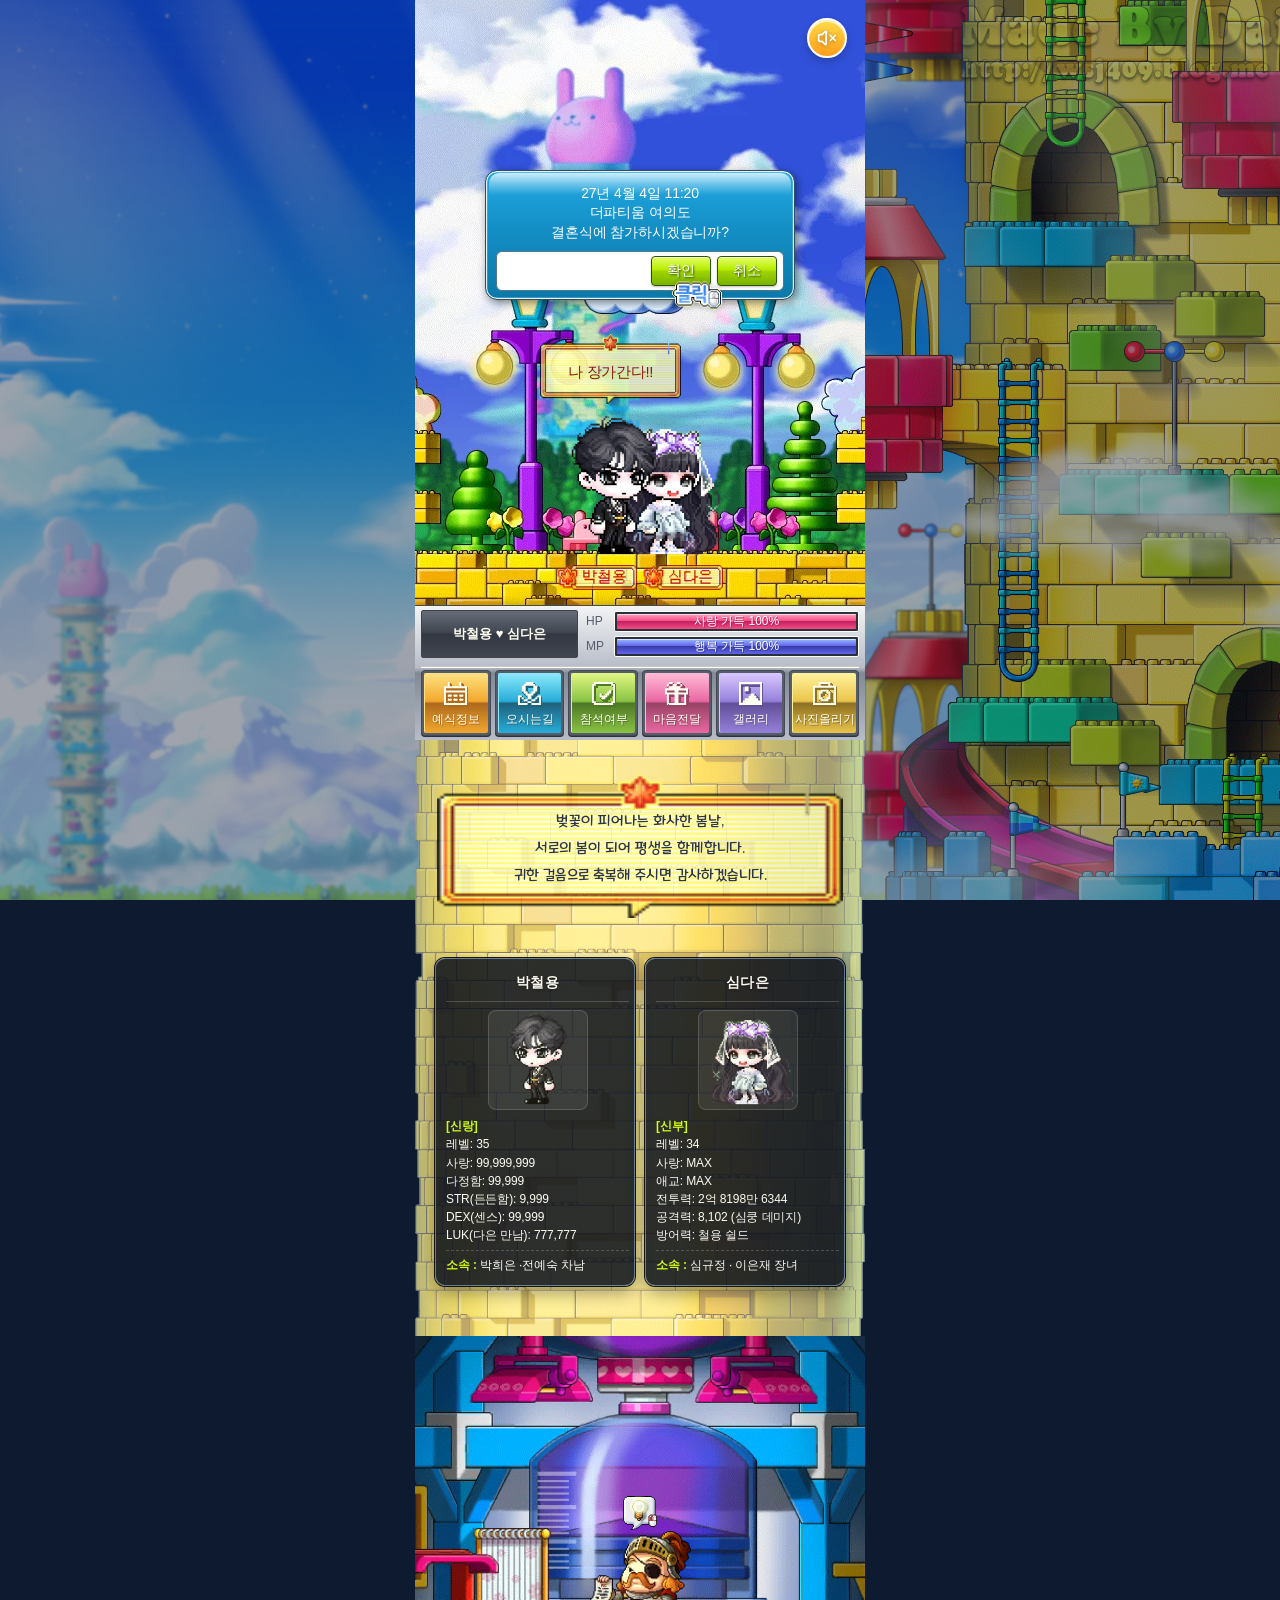
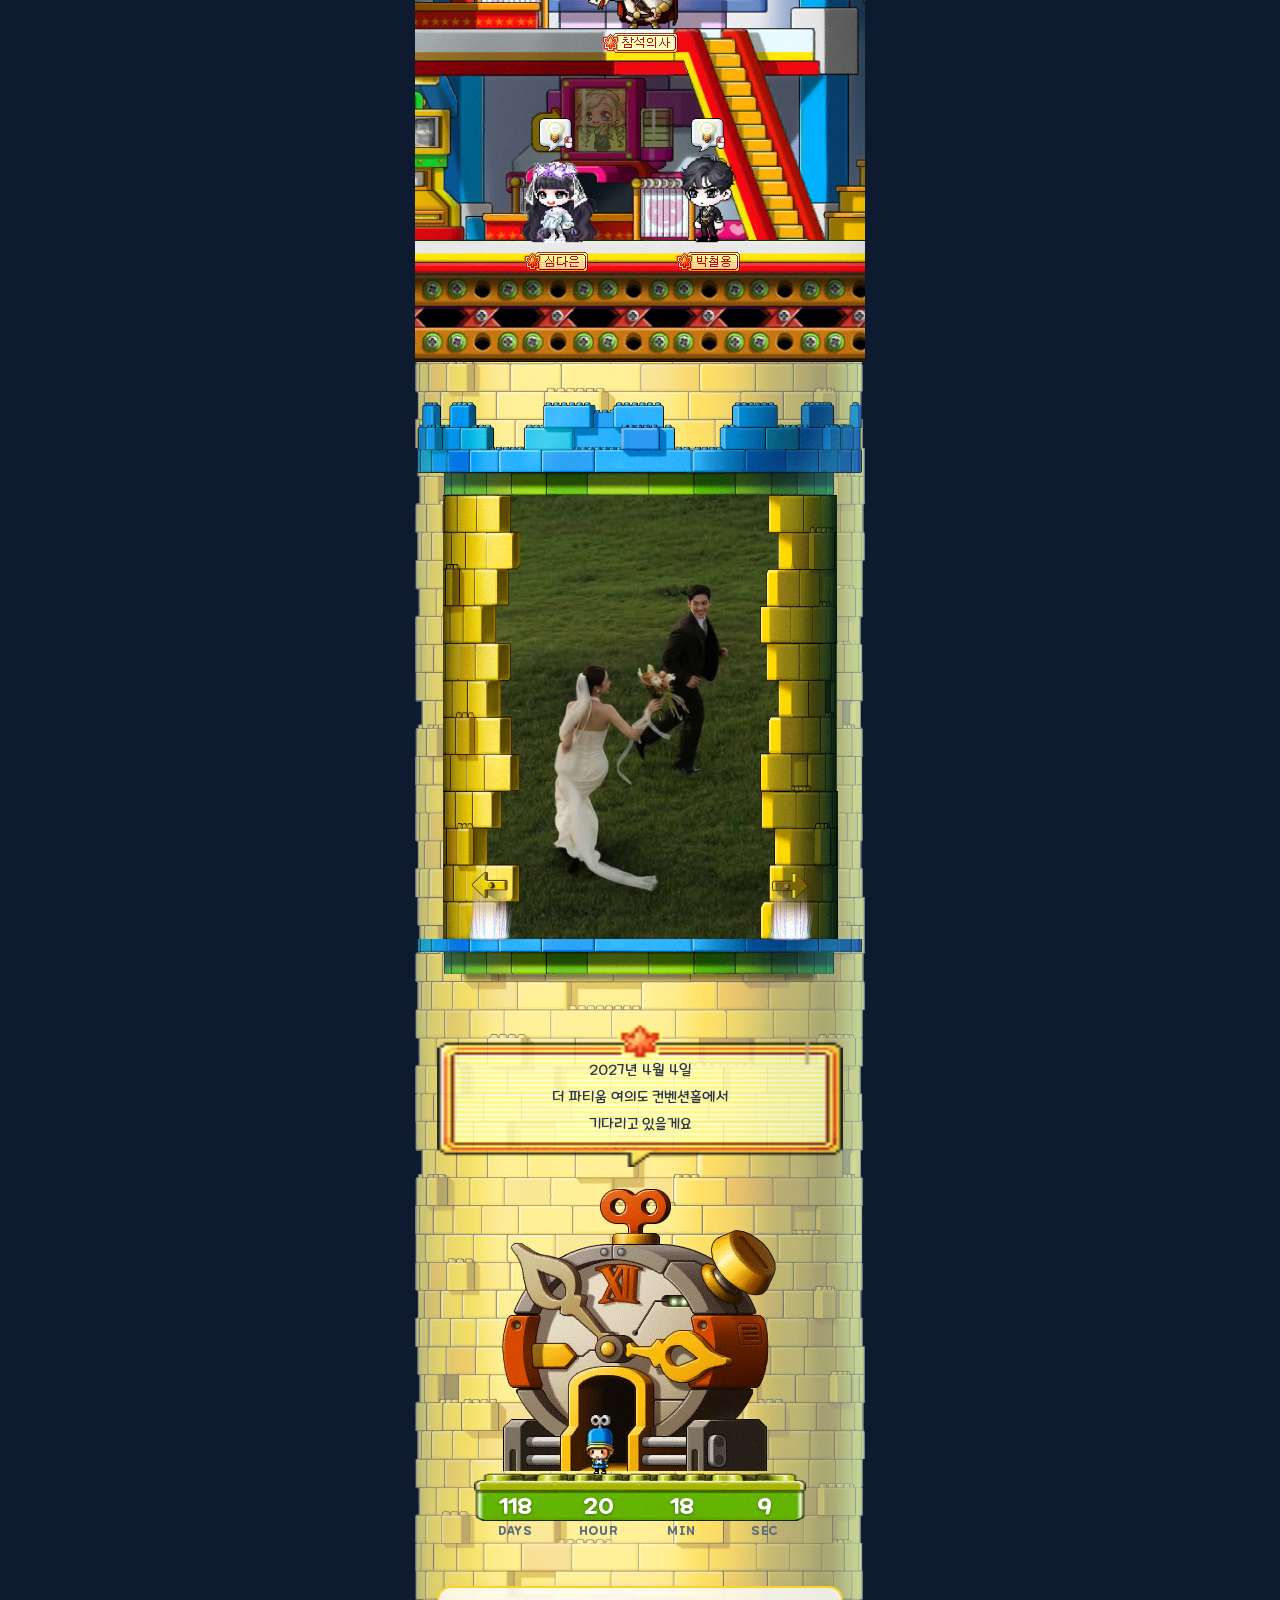
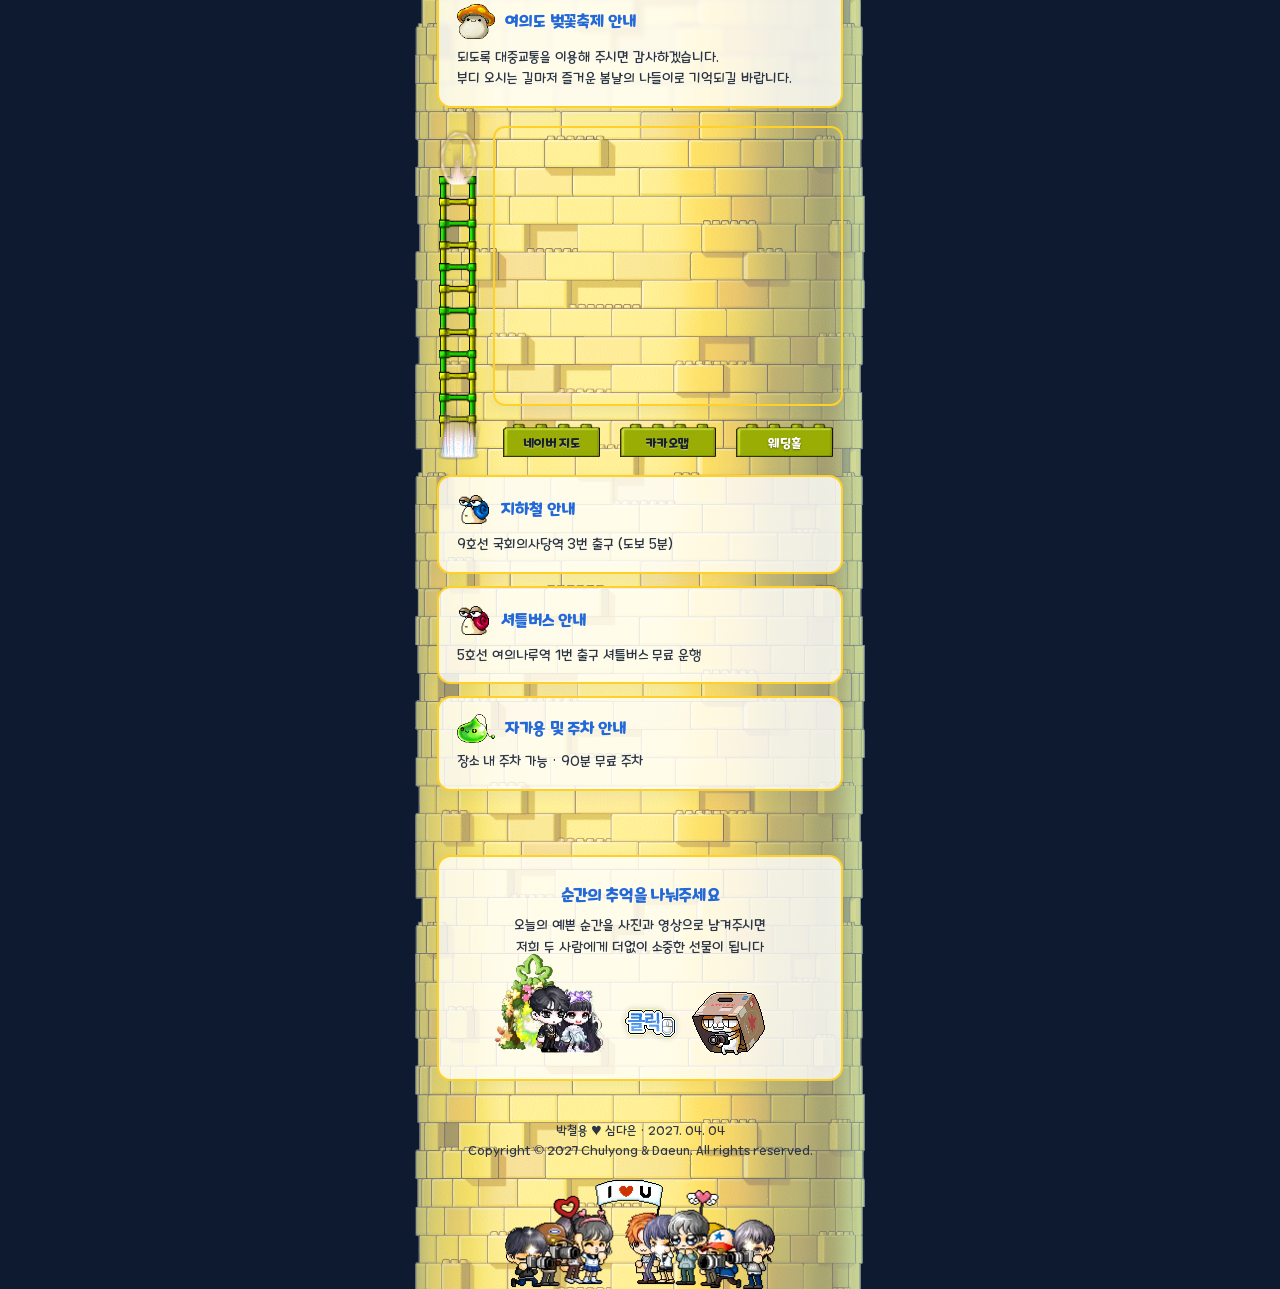
==== commit 58404cad: "fix: update defense stat description in wedding invitation" ====
--- a/index.html
+++ b/index.html
@@ -351,7 +351,7 @@
                   <p class="stat-line">애교: MAX</p>
                   <p class="stat-line">전투력: 2억 8198만 6344</p>
                   <p class="stat-line">공격력: 8,102 (심쿵 데미지)</p>
-                  <p class="stat-line">방어력: 박철용 쉴드</p>
+                  <p class="stat-line">방어력: 철용 쉴드</p>
                 </div>
                 <div class="stat-group-sub">
                   <p class="stat-highlight">소속 : <span class="stat-white">심규정 · 이은재 장녀</span></p>
--- a/css/style.css
+++ b/css/style.css
@@ -227,7 +227,7 @@
 .ludi-hero-box {
   position: relative;
   width: 100%;
-  height: 850px;
+  height: 740px;
   display: flex;
   flex-direction: column;
   align-items: center;
@@ -236,18 +236,20 @@
 
 .ludi-hero-bg {
   position: absolute;
-  top: -350px;
-  left: -700px;
-  object-fit: cover;
-  object-position: center bottom;
+  bottom: 120px;
+  left: -690px;
+  width: 1920px;
+  height: 1080px;
+  max-width: none;
   z-index: 1;
+  pointer-events: none;
 }
 
 /* Reopen Mail Button (Appears top-right of hero when confirm window is closed) */
 .hero-mail-reopen-btn {
   position: absolute;
-  top: 78px;
-  right: 18px;
+  top: 150px;
+  right: 10px;
   z-index: 50;
   width: 66px;
   height: 66px;
@@ -294,7 +296,7 @@
 /* Maple Confirmation Modal Window (Pure Vector & Crisp Font UI) */
 .ludi-confirm-window-box {
   position: absolute;
-  top: 152px;
+  top: 170px;
   left: 50%;
   transform: translateX(-50%);
   width: 310px;
@@ -316,7 +318,7 @@
 
 .ludi-confirm-window-box.hud-overlay-popup {
   z-index: 25;
-  top: 152px;
+  top: 170px;
   height: 138px;
 }
 
@@ -434,7 +436,7 @@
 /* Maple Couple Character on Brick Platform */
 .ludi-character-stage {
   position: absolute;
-  bottom: 148px;
+  bottom: 150px;
   left: 50%;
   transform: translateX(-50%);
   width: 260px;
@@ -1051,6 +1053,13 @@
   display: block;
 }
 
+.gallery-tower-brick {
+  width: 355px;
+  max-width: 80%;
+  height: auto;
+  display: block;
+  margin: 0 auto;
+}
 
 .gallery-photo-frame {
   width: 355px;
@@ -1834,11 +1843,55 @@
   text-align: center;
 }
 
+.ending-bg {
+  position: absolute;
+  inset: 0;
+  width: 100%;
+  height: 100%;
+  object-fit: cover;
+  object-position: center bottom;
+  z-index: 1;
+}
+
+.ending-overlay-dark {
+  position: absolute;
+  inset: 0;
+  background: linear-gradient(180deg, rgba(20, 75, 166, 0.45) 0%, rgba(0, 0, 0, 0.6) 100%); /* token-exempt: ending overlay dark */
+  z-index: 2;
+}
+
+.ending-content {
+  position: relative;
+  z-index: 5;
+  display: flex;
+  flex-direction: column;
+  align-items: center;
+  gap: 16px;
+  margin-top: 24px;
+}
+
+.ending-couple-sprite {
+  max-width: 220px;
+  height: auto;
+}
+
+.ludi-dialog-bubble {
+  background: #ffffff; /* token-exempt: bubble bg white */
+  border: 3px solid #ffc837; /* token-exempt: ending bubble gold border */
+  border-radius: 16px;
+  padding: 16px 20px;
+  font-size: 14px;
+  font-weight: 700;
+  color: #144ba6; /* token-exempt: dialog bubble text blue */
+  box-shadow: 0 6px 18px rgba(0, 0, 0, 0.25); /* token-exempt: bubble shadow */
+  position: relative;
+}
+
 .ending-footer {
   position: relative;
   z-index: 5;
   font-size: 12px;
-  color: var(--theme-text-dark);
+  color: var(--theme-text-dark)
   line-height: 1.6;
 }
 
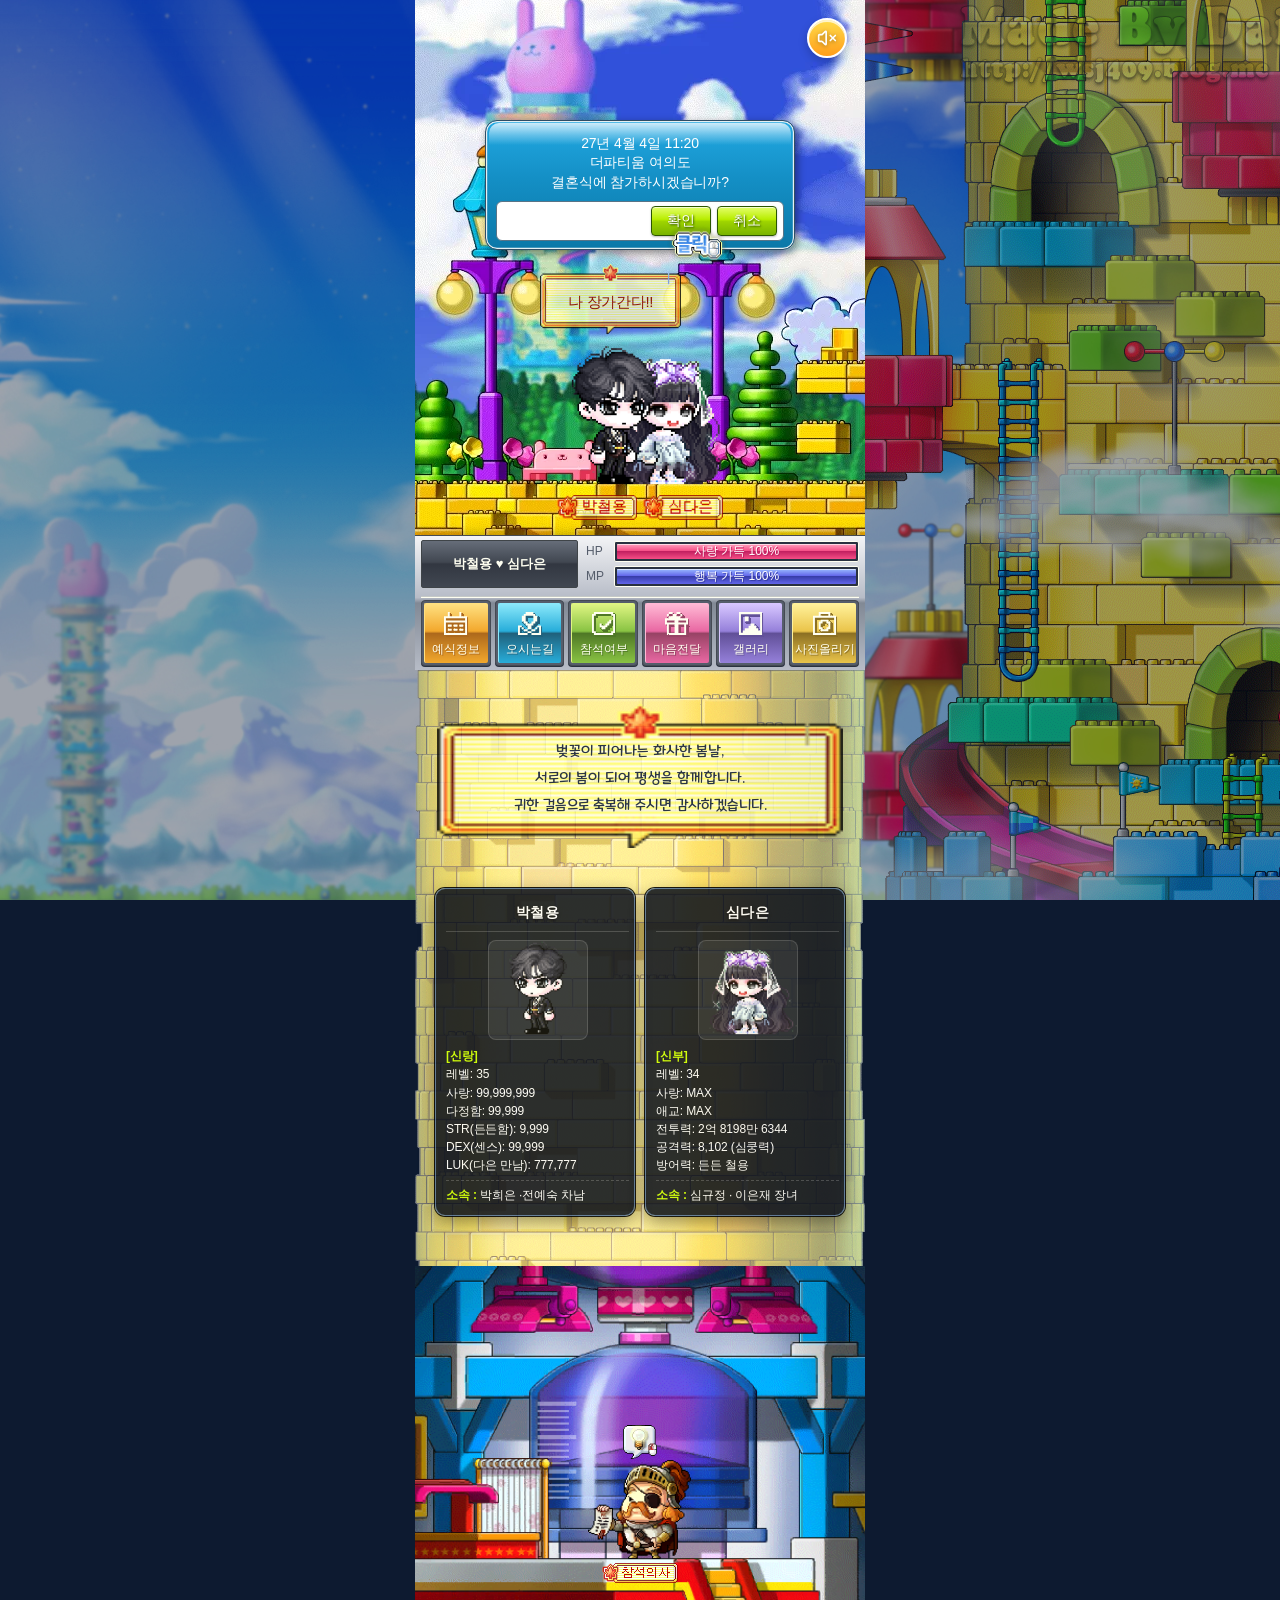
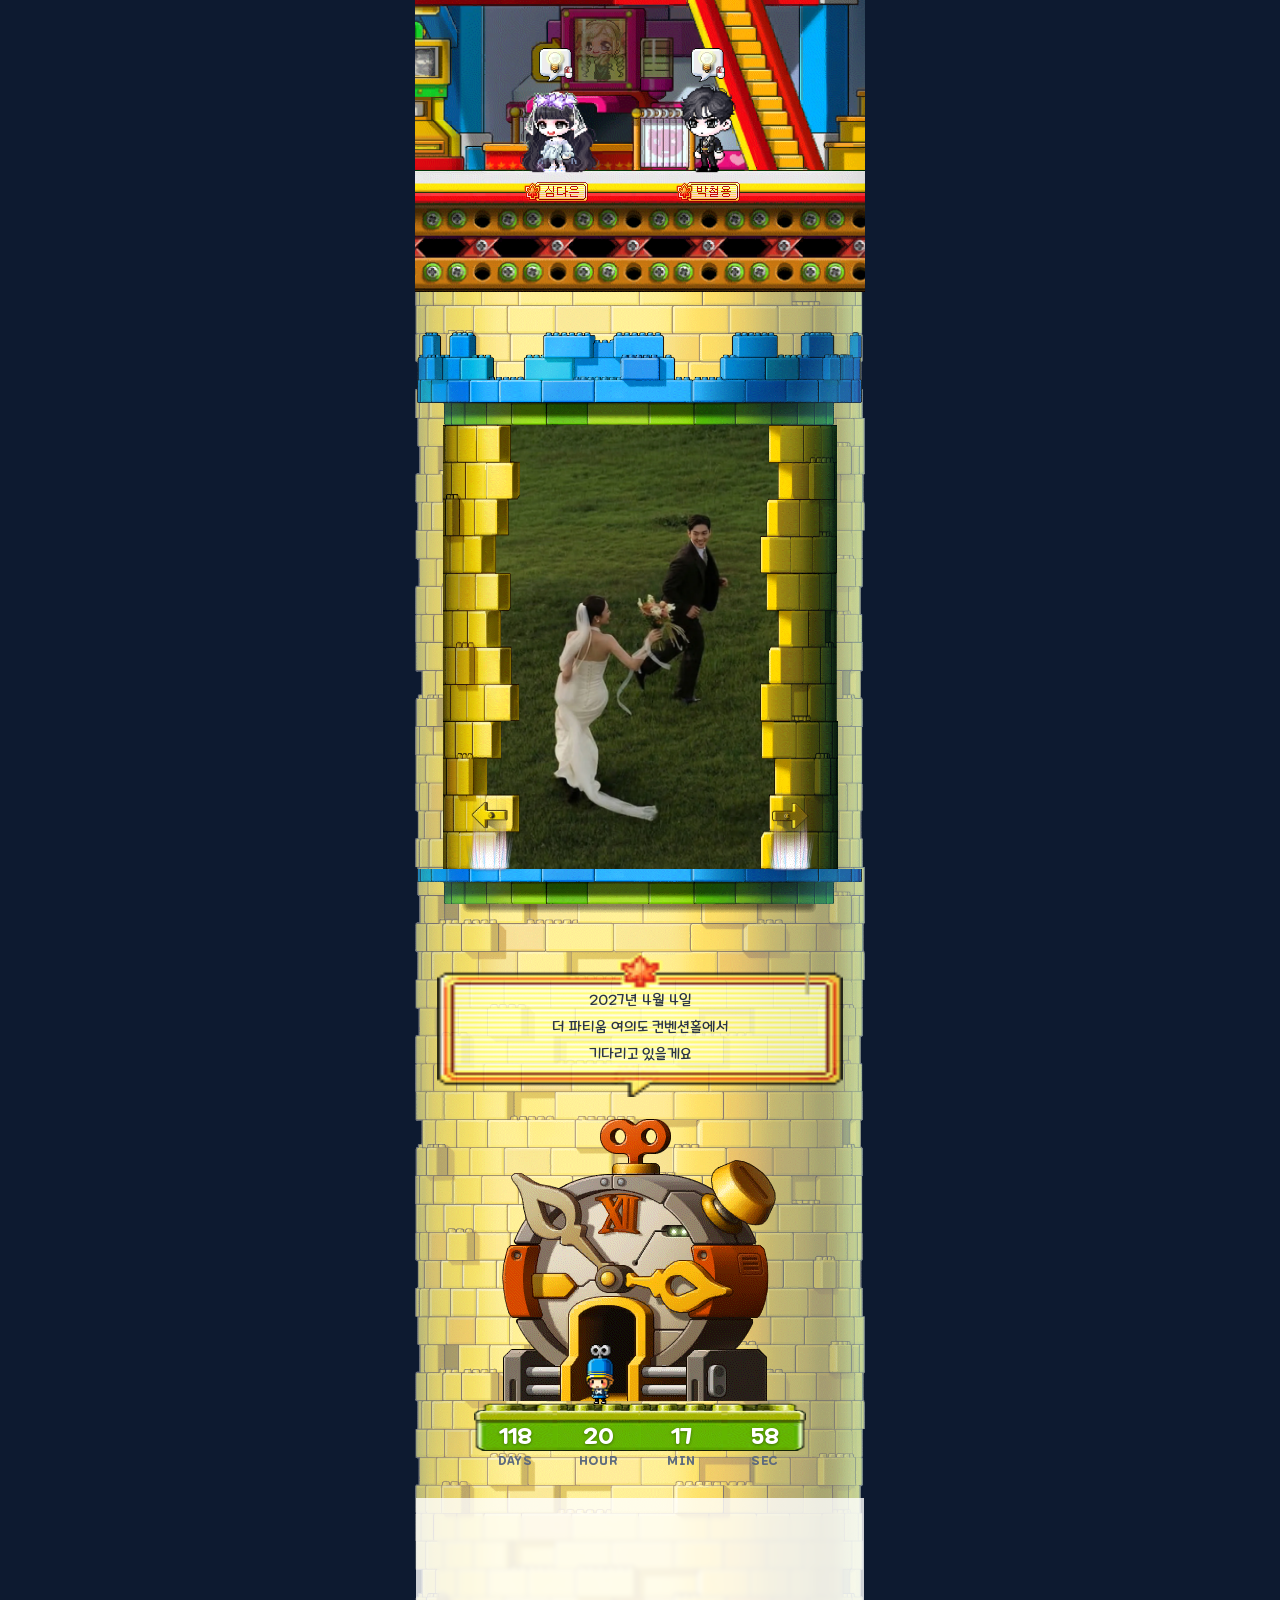
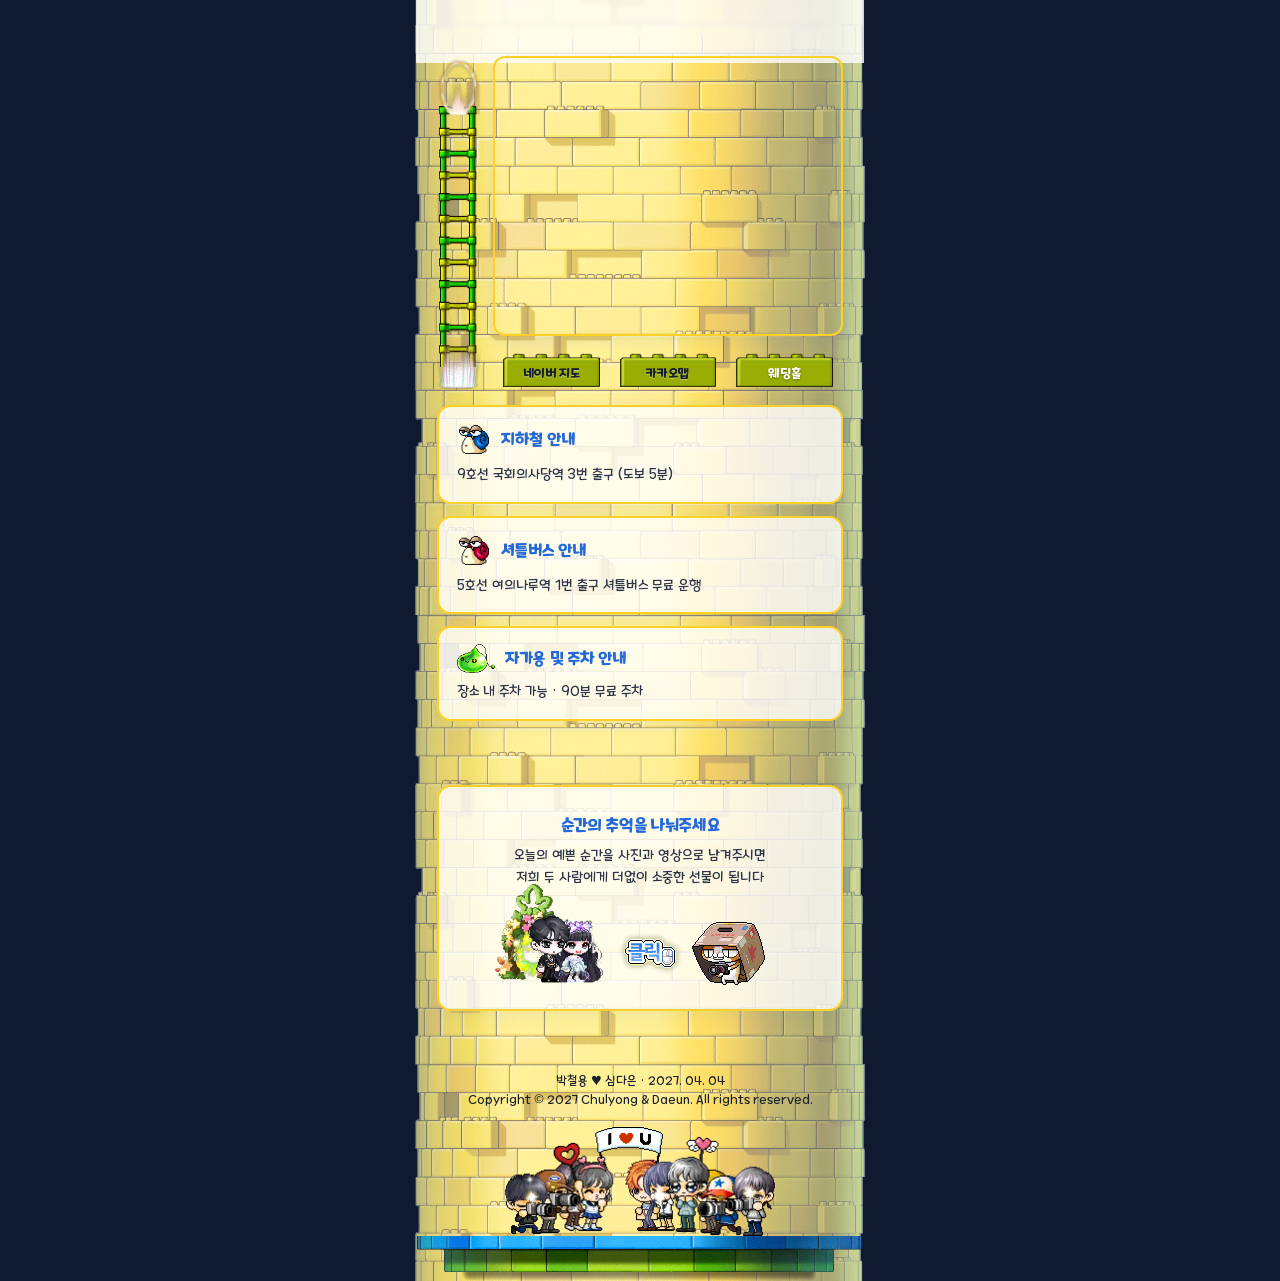
==== commit 1730ad0d: "fix: adjust positions and dimensions for various elements in wedding invitation" ====
--- a/index.html
+++ b/index.html
@@ -350,8 +350,8 @@
                   <p class="stat-line">사랑: MAX</p>
                   <p class="stat-line">애교: MAX</p>
                   <p class="stat-line">전투력: 2억 8198만 6344</p>
-                  <p class="stat-line">공격력: 8,102 (심쿵 데미지)</p>
-                  <p class="stat-line">방어력: 철용 쉴드</p>
+                  <p class="stat-line">공격력: 8,102 (심쿵력)</p>
+                  <p class="stat-line">방어력: 든든 철용</p>
                 </div>
                 <div class="stat-group-sub">
                   <p class="stat-highlight">소속 : <span class="stat-white">심규정 · 이은재 장녀</span></p>
@@ -600,6 +600,10 @@
         <!-- Lower Paparazzi Crowd -->
         <div class="snap-paparazzi-bottom-wrap">
           <img src="assets/snap_paparazzi.png" alt="메이플 하객 사진 기자단" class="snap-paparazzi-img" />
+        </div>
+        <!-- Ending Tower Base Pedestal -->
+        <div class="ending-tower-base-wrap">
+          <img src="assets/gallery_tower_base.png" alt="레고 성탑 하단 받침" class="gallery-tower-base" />
         </div>
       </section>
     </div>
--- a/css/style.css
+++ b/css/style.css
@@ -130,7 +130,7 @@
 
 .global-tower-bg-base {
   position: absolute;
-  top: 700px;
+  top: 670px;
   bottom: 0;
   left: 0;
   right: 0;
@@ -142,7 +142,7 @@
 
 .global-tower-bg {
   position: absolute;
-  top: 700px;
+  top: 670px;
   bottom: 0;
   left: 0;
   right: 0;
@@ -227,7 +227,7 @@
 .ludi-hero-box {
   position: relative;
   width: 100%;
-  height: 740px;
+  height: 670px;
   display: flex;
   flex-direction: column;
   align-items: center;
@@ -237,7 +237,7 @@
 .ludi-hero-bg {
   position: absolute;
   bottom: 120px;
-  left: -690px;
+  left: -730px;
   width: 1920px;
   height: 1080px;
   max-width: none;
@@ -248,9 +248,9 @@
 /* Reopen Mail Button (Appears top-right of hero when confirm window is closed) */
 .hero-mail-reopen-btn {
   position: absolute;
-  top: 150px;
-  right: 10px;
-  z-index: 50;
+  top: 140px;
+  right: 0px;
+  z-index: 20;
   width: 66px;
   height: 66px;
   background: transparent;
@@ -296,7 +296,7 @@
 /* Maple Confirmation Modal Window (Pure Vector & Crisp Font UI) */
 .ludi-confirm-window-box {
   position: absolute;
-  top: 170px;
+  top: 120px;
   left: 50%;
   transform: translateX(-50%);
   width: 310px;
@@ -307,7 +307,7 @@
   box-shadow:
     2px 3px 8px rgba(0, 0, 0, 0.45), /* token-exempt: confirm window frame shadow */
     inset 0 0 0 1.2px #e5f0f3; /* token-exempt: confirm window frame shadow */
-  z-index: 10;
+  z-index: 30;
   display: flex;
   flex-direction: column;
   justify-content: space-between;
@@ -317,8 +317,8 @@
 }
 
 .ludi-confirm-window-box.hud-overlay-popup {
-  z-index: 25;
-  top: 170px;
+  z-index: 50;
+  top: 120px;
   height: 138px;
 }
 
@@ -444,6 +444,9 @@
   flex-direction: column;
   align-items: center;
   z-index: 5;
+  pointer-events: none;
+  user-select: none;
+  -webkit-user-select: none;
 }
 
 /* Groom Speech Bubble */
@@ -455,11 +458,15 @@
   align-items: center;
   justify-content: center;
   z-index: 10;
+  pointer-events: none;
 }
 
 .speech-bubble-bg {
   height: 70px;
   width: auto;
+  pointer-events: none;
+  -webkit-user-drag: none;
+  user-select: none;
 }
 
 .speech-bubble-text {
@@ -473,11 +480,16 @@
   color: #8c1b09; /* token-exempt: deep red-brown text */
   letter-spacing: -0.02em;
   white-space: nowrap;
+  pointer-events: none;
+  user-select: none;
 }
 
 .maple-couple-sprite {
   width: 200px;
   height: auto;
+  pointer-events: none;
+  -webkit-user-drag: none;
+  user-select: none;
 }
 
 /* Couple Nameplates Row */
@@ -487,10 +499,14 @@
   gap: 6px;
   margin-top: 2px;
   z-index: 6;
+  pointer-events: none;
 }
 
 .maple-nameplate {
   height: 25px;
+  pointer-events: none;
+  -webkit-user-drag: none;
+  user-select: none;
 }
 
 /* ==========================================
@@ -972,7 +988,7 @@
 
 /* Upper Level: Knight NPC -> RSVP Modal */
 .rsvp-target {
-  top: round(nearest, 25%, 1px);
+  top: 20.5%;
   left: 50%;
   transform: translateX(-50%);
 }
@@ -991,13 +1007,12 @@
   height: 20px;
   width: auto;
   margin-top: 4px;
-
 }
 
 /* Lower Level: Bride Character -> Bride Account Modal */
 .bride-target {
-  top: round(nearest, 60.5%, 1px);
-  left: round(nearest, 20.6%, 1px);
+  top: 56.5%;
+  left: 20.6%;
 }
 
 .character-sprite.bride {
@@ -1009,13 +1024,12 @@
   height: 20px;
   width: auto;
   margin-top: 4px;
-
 }
 
 /* Lower Level: Groom Character -> Groom Account Modal */
 .groom-target {
-  top: round(nearest, 60.5%, 1px);
-  left: round(nearest, 54.5%, 1px);
+  top: 56.5%;
+  left: 54.5%;
 }
 
 .character-sprite.groom {
@@ -1027,7 +1041,18 @@
   height: 20px;
   width: auto;
   margin-top: 4px;
-
+}
+
+/* Large / PC Screen Adjustment (440px 이상 넓은 화면) */
+@media (min-width: 440px) {
+  .rsvp-target {
+    top: 25%;
+  }
+
+  .bride-target,
+  .groom-target {
+    top: 60.5%;
+  }
 }
 
 /* ==========================================
@@ -1843,56 +1868,21 @@
   text-align: center;
 }
 
-.ending-bg {
-  position: absolute;
-  inset: 0;
-  width: 100%;
-  height: 100%;
-  object-fit: cover;
-  object-position: center bottom;
-  z-index: 1;
-}
-
-.ending-overlay-dark {
-  position: absolute;
-  inset: 0;
-  background: linear-gradient(180deg, rgba(20, 75, 166, 0.45) 0%, rgba(0, 0, 0, 0.6) 100%); /* token-exempt: ending overlay dark */
-  z-index: 2;
-}
-
-.ending-content {
-  position: relative;
-  z-index: 5;
-  display: flex;
-  flex-direction: column;
-  align-items: center;
-  gap: 16px;
-  margin-top: 24px;
-}
-
-.ending-couple-sprite {
-  max-width: 220px;
-  height: auto;
-}
-
-.ludi-dialog-bubble {
-  background: #ffffff; /* token-exempt: bubble bg white */
-  border: 3px solid #ffc837; /* token-exempt: ending bubble gold border */
-  border-radius: 16px;
-  padding: 16px 20px;
-  font-size: 14px;
-  font-weight: 700;
-  color: #144ba6; /* token-exempt: dialog bubble text blue */
-  box-shadow: 0 6px 18px rgba(0, 0, 0, 0.25); /* token-exempt: bubble shadow */
-  position: relative;
-}
-
 .ending-footer {
   position: relative;
   z-index: 5;
   font-size: 12px;
-  color: var(--theme-text-dark)
+  color: var(--theme-text-dark);
   line-height: 1.6;
+  margin-top: 20px;
+}
+
+.ending-tower-base-wrap {
+  width: 100%;
+  max-width: 446px;
+  line-height: 0;
+  position: relative;
+  z-index: 5;
 }
 
 /* ==========================================
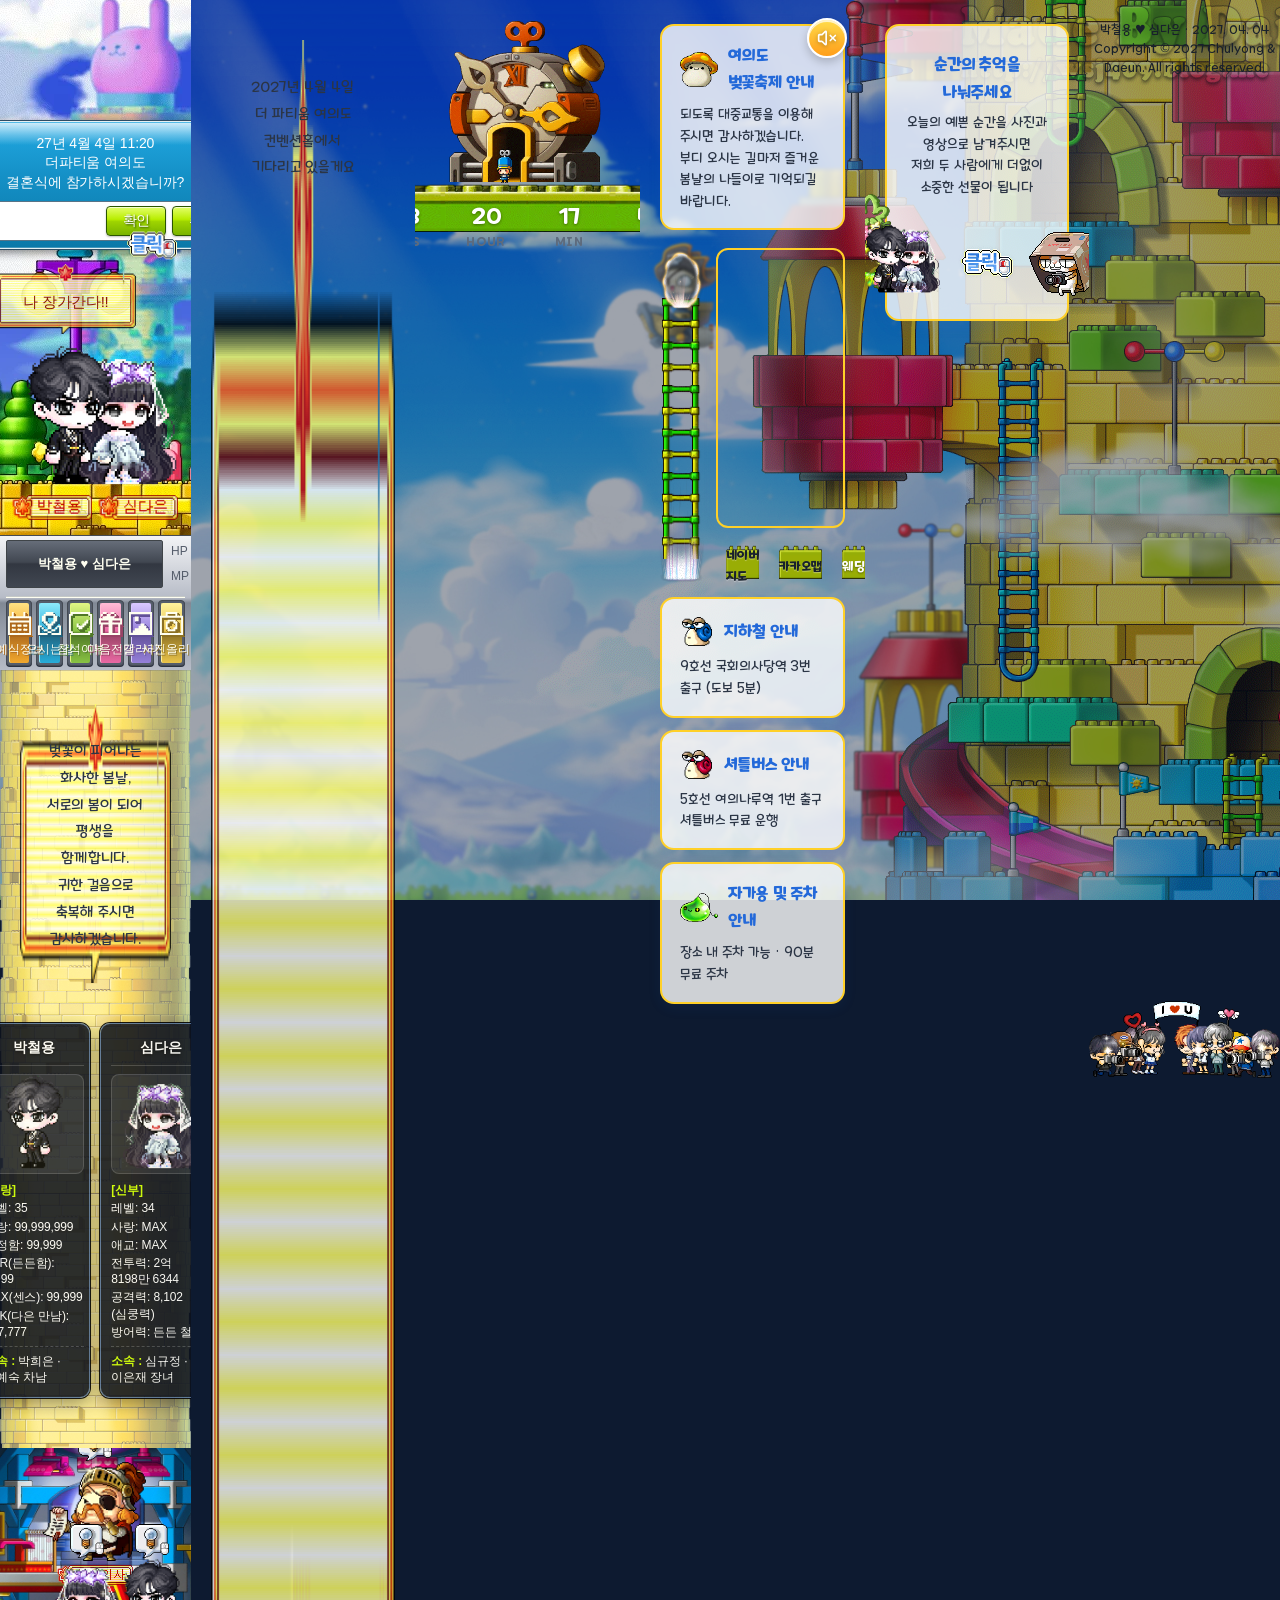
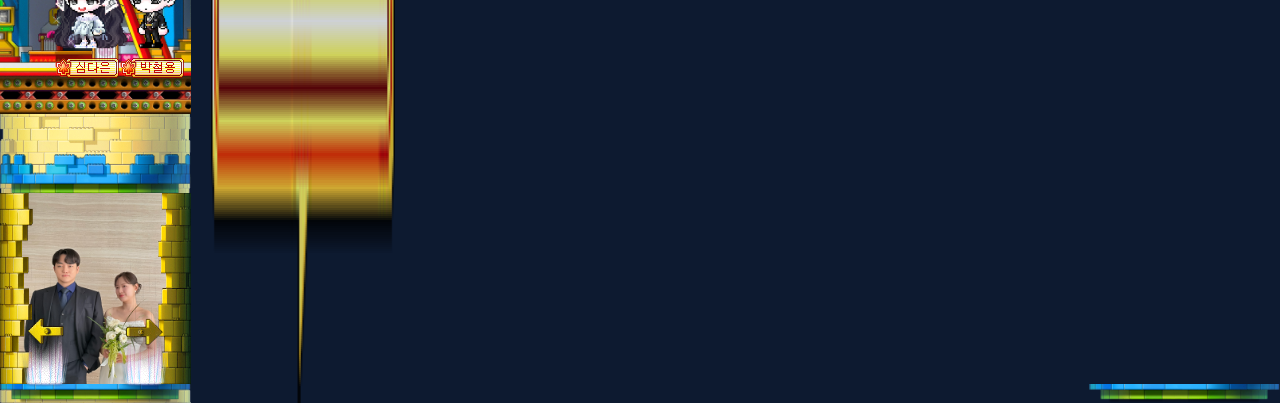
==== commit 4b813c66: "feat: 웨딩 앨범 32장 및 메인 사진 적용, 동적 인덱스 최적화, 미사용 에셋 및 CSS 정리" ====
--- a/index.html
+++ b/index.html
@@ -7,7 +7,7 @@
     <meta name="description" content="2027년 04월 04일 일요일 오전 11시 20분 더 파티움 여의도 그랜드컨벤션 홀" />
     <meta property="og:title" content="박철용 ♥ 심다은 결혼합니다" />
     <meta property="og:description" content="2027년 04월 04일 일요일 오전 11시 20분 더 파티움 여의도" />
-    <meta property="og:image" content="assets/hero_temp.webp" />
+    <meta property="og:image" content="assets/main.jpeg" />
     <link rel="icon" type="image/svg+xml" href="assets/icon_heart_large.svg" />
     <link rel="apple-touch-icon" href="assets/icon_heart_large.svg" />
 
@@ -411,23 +411,102 @@
             </div>
 
             <div class="gallery-photo-item active" data-index="0">
-              <img src="assets/gallery_1.webp" alt="웨딩 사진 1" loading="lazy" />
+              <img src="assets/gallery/IMG_3812.JPG" alt="웨딩 사진 1" loading="lazy" />
             </div>
             <div class="gallery-photo-item" data-index="1">
-              <img src="assets/gallery_2.webp" alt="웨딩 사진 2" loading="lazy" />
+              <img src="assets/gallery/IMG_3813.JPG" alt="웨딩 사진 2" loading="lazy" />
             </div>
             <div class="gallery-photo-item" data-index="2">
-              <img src="assets/gallery_3.webp" alt="웨딩 사진 3" loading="lazy" />
+              <img src="assets/gallery/IMG_3814.JPG" alt="웨딩 사진 3" loading="lazy" />
             </div>
             <div class="gallery-photo-item" data-index="3">
-              <img src="assets/gallery_4.webp" alt="웨딩 사진 4" loading="lazy" />
+              <img src="assets/gallery/IMG_3815.JPG" alt="웨딩 사진 4" loading="lazy" />
             </div>
             <div class="gallery-photo-item" data-index="4">
-              <img src="assets/gallery_5.webp" alt="웨딩 사진 5" loading="lazy" />
+              <img src="assets/gallery/IMG_3816.JPG" alt="웨딩 사진 5" loading="lazy" />
             </div>
             <div class="gallery-photo-item" data-index="5">
-              <img src="assets/gallery_6.webp" alt="웨딩 사진 6" loading="lazy" />
-            </div>
+              <img src="assets/gallery/IMG_3817.JPG" alt="웨딩 사진 6" loading="lazy" />
+            </div>
+            <div class="gallery-photo-item" data-index="6">
+              <img src="assets/gallery/IMG_3818.JPG" alt="웨딩 사진 7" loading="lazy" />
+            </div>
+            <div class="gallery-photo-item" data-index="7">
+              <img src="assets/gallery/IMG_3819.JPG" alt="웨딩 사진 8" loading="lazy" />
+            </div>
+            <div class="gallery-photo-item" data-index="8">
+              <img src="assets/gallery/IMG_3820.JPG" alt="웨딩 사진 9" loading="lazy" />
+            </div>
+            <div class="gallery-photo-item" data-index="9">
+              <img src="assets/gallery/IMG_3821.JPG" alt="웨딩 사진 10" loading="lazy" />
+            </div>
+            <div class="gallery-photo-item" data-index="10">
+              <img src="assets/gallery/IMG_3822.JPG" alt="웨딩 사진 11" loading="lazy" />
+            </div>
+            <div class="gallery-photo-item" data-index="11">
+              <img src="assets/gallery/IMG_3823.JPG" alt="웨딩 사진 12" loading="lazy" />
+            </div>
+            <div class="gallery-photo-item" data-index="12">
+              <img src="assets/gallery/IMG_3824.JPG" alt="웨딩 사진 13" loading="lazy" />
+            </div>
+            <div class="gallery-photo-item" data-index="13">
+              <img src="assets/gallery/IMG_3825.JPG" alt="웨딩 사진 14" loading="lazy" />
+            </div>
+            <div class="gallery-photo-item" data-index="14">
+              <img src="assets/gallery/IMG_3826.JPG" alt="웨딩 사진 15" loading="lazy" />
+            </div>
+            <div class="gallery-photo-item" data-index="15">
+              <img src="assets/gallery/IMG_3827.JPG" alt="웨딩 사진 16" loading="lazy" />
+            </div>
+            <div class="gallery-photo-item" data-index="16">
+              <img src="assets/gallery/IMG_3828.JPG" alt="웨딩 사진 17" loading="lazy" />
+            </div>
+            <div class="gallery-photo-item" data-index="17">
+              <img src="assets/gallery/IMG_3829.JPG" alt="웨딩 사진 18" loading="lazy" />
+            </div>
+            <div class="gallery-photo-item" data-index="18">
+              <img src="assets/gallery/IMG_3830.JPG" alt="웨딩 사진 19" loading="lazy" />
+            </div>
+            <div class="gallery-photo-item" data-index="19">
+              <img src="assets/gallery/IMG_3831.JPG" alt="웨딩 사진 20" loading="lazy" />
+            </div>
+            <div class="gallery-photo-item" data-index="20">
+              <img src="assets/gallery/IMG_3832.JPG" alt="웨딩 사진 21" loading="lazy" />
+            </div>
+            <div class="gallery-photo-item" data-index="21">
+              <img src="assets/gallery/IMG_3833.JPG" alt="웨딩 사진 22" loading="lazy" />
+            </div>
+            <div class="gallery-photo-item" data-index="22">
+              <img src="assets/gallery/IMG_3834.JPG" alt="웨딩 사진 23" loading="lazy" />
+            </div>
+            <div class="gallery-photo-item" data-index="23">
+              <img src="assets/gallery/IMG_3835.JPG" alt="웨딩 사진 24" loading="lazy" />
+            </div>
+            <div class="gallery-photo-item" data-index="24">
+              <img src="assets/gallery/IMG_3836.JPG" alt="웨딩 사진 25" loading="lazy" />
+            </div>
+            <div class="gallery-photo-item" data-index="25">
+              <img src="assets/gallery/IMG_3837.JPG" alt="웨딩 사진 26" loading="lazy" />
+            </div>
+            <div class="gallery-photo-item" data-index="26">
+              <img src="assets/gallery/IMG_3838.JPG" alt="웨딩 사진 27" loading="lazy" />
+            </div>
+            <div class="gallery-photo-item" data-index="27">
+              <img src="assets/gallery/IMG_3840.JPG" alt="웨딩 사진 28" loading="lazy" />
+            </div>
+            <div class="gallery-photo-item" data-index="28">
+              <img src="assets/gallery/IMG_3841.JPG" alt="웨딩 사진 29" loading="lazy" />
+            </div>
+            <div class="gallery-photo-item" data-index="29">
+              <img src="assets/gallery/IMG_3843.JPG" alt="웨딩 사진 30" loading="lazy" />
+            </div>
+            <div class="gallery-photo-item" data-index="30">
+              <img src="assets/gallery/IMG_3846.JPG" alt="웨딩 사진 31" loading="lazy" />
+            </div>
+            <div class="gallery-photo-item" data-index="31">
+              <img src="assets/gallery/IMG_3847.JPG" alt="웨딩 사진 32" loading="lazy" />
+            </div>
+          </div>
           </div>
 
           <div class="gallery-tower-bottom-wrap">
@@ -749,62 +828,296 @@
       <div class="lightbox-slider-track" id="lightbox-slider-track">
         <!-- Set 0 (Clone Pre) -->
         <div class="lightbox-slide" data-set="0" data-real-index="0">
-          <img src="assets/gallery_1.webp" alt="확대 사진 1" />
+          <img src="assets/gallery/IMG_3812.JPG" alt="확대 사진 1" />
         </div>
         <div class="lightbox-slide" data-set="0" data-real-index="1">
-          <img src="assets/gallery_2.webp" alt="확대 사진 2" />
+          <img src="assets/gallery/IMG_3813.JPG" alt="확대 사진 2" />
         </div>
         <div class="lightbox-slide" data-set="0" data-real-index="2">
-          <img src="assets/gallery_3.webp" alt="확대 사진 3" />
+          <img src="assets/gallery/IMG_3814.JPG" alt="확대 사진 3" />
         </div>
         <div class="lightbox-slide" data-set="0" data-real-index="3">
-          <img src="assets/gallery_4.webp" alt="확대 사진 4" />
+          <img src="assets/gallery/IMG_3815.JPG" alt="확대 사진 4" />
         </div>
         <div class="lightbox-slide" data-set="0" data-real-index="4">
-          <img src="assets/gallery_5.webp" alt="확대 사진 5" />
+          <img src="assets/gallery/IMG_3816.JPG" alt="확대 사진 5" />
         </div>
         <div class="lightbox-slide" data-set="0" data-real-index="5">
-          <img src="assets/gallery_6.webp" alt="확대 사진 6" />
+          <img src="assets/gallery/IMG_3817.JPG" alt="확대 사진 6" />
+        </div>
+        <div class="lightbox-slide" data-set="0" data-real-index="6">
+          <img src="assets/gallery/IMG_3818.JPG" alt="확대 사진 7" />
+        </div>
+        <div class="lightbox-slide" data-set="0" data-real-index="7">
+          <img src="assets/gallery/IMG_3819.JPG" alt="확대 사진 8" />
+        </div>
+        <div class="lightbox-slide" data-set="0" data-real-index="8">
+          <img src="assets/gallery/IMG_3820.JPG" alt="확대 사진 9" />
+        </div>
+        <div class="lightbox-slide" data-set="0" data-real-index="9">
+          <img src="assets/gallery/IMG_3821.JPG" alt="확대 사진 10" />
+        </div>
+        <div class="lightbox-slide" data-set="0" data-real-index="10">
+          <img src="assets/gallery/IMG_3822.JPG" alt="확대 사진 11" />
+        </div>
+        <div class="lightbox-slide" data-set="0" data-real-index="11">
+          <img src="assets/gallery/IMG_3823.JPG" alt="확대 사진 12" />
+        </div>
+        <div class="lightbox-slide" data-set="0" data-real-index="12">
+          <img src="assets/gallery/IMG_3824.JPG" alt="확대 사진 13" />
+        </div>
+        <div class="lightbox-slide" data-set="0" data-real-index="13">
+          <img src="assets/gallery/IMG_3825.JPG" alt="확대 사진 14" />
+        </div>
+        <div class="lightbox-slide" data-set="0" data-real-index="14">
+          <img src="assets/gallery/IMG_3826.JPG" alt="확대 사진 15" />
+        </div>
+        <div class="lightbox-slide" data-set="0" data-real-index="15">
+          <img src="assets/gallery/IMG_3827.JPG" alt="확대 사진 16" />
+        </div>
+        <div class="lightbox-slide" data-set="0" data-real-index="16">
+          <img src="assets/gallery/IMG_3828.JPG" alt="확대 사진 17" />
+        </div>
+        <div class="lightbox-slide" data-set="0" data-real-index="17">
+          <img src="assets/gallery/IMG_3829.JPG" alt="확대 사진 18" />
+        </div>
+        <div class="lightbox-slide" data-set="0" data-real-index="18">
+          <img src="assets/gallery/IMG_3830.JPG" alt="확대 사진 19" />
+        </div>
+        <div class="lightbox-slide" data-set="0" data-real-index="19">
+          <img src="assets/gallery/IMG_3831.JPG" alt="확대 사진 20" />
+        </div>
+        <div class="lightbox-slide" data-set="0" data-real-index="20">
+          <img src="assets/gallery/IMG_3832.JPG" alt="확대 사진 21" />
+        </div>
+        <div class="lightbox-slide" data-set="0" data-real-index="21">
+          <img src="assets/gallery/IMG_3833.JPG" alt="확대 사진 22" />
+        </div>
+        <div class="lightbox-slide" data-set="0" data-real-index="22">
+          <img src="assets/gallery/IMG_3834.JPG" alt="확대 사진 23" />
+        </div>
+        <div class="lightbox-slide" data-set="0" data-real-index="23">
+          <img src="assets/gallery/IMG_3835.JPG" alt="확대 사진 24" />
+        </div>
+        <div class="lightbox-slide" data-set="0" data-real-index="24">
+          <img src="assets/gallery/IMG_3836.JPG" alt="확대 사진 25" />
+        </div>
+        <div class="lightbox-slide" data-set="0" data-real-index="25">
+          <img src="assets/gallery/IMG_3837.JPG" alt="확대 사진 26" />
+        </div>
+        <div class="lightbox-slide" data-set="0" data-real-index="26">
+          <img src="assets/gallery/IMG_3838.JPG" alt="확대 사진 27" />
+        </div>
+        <div class="lightbox-slide" data-set="0" data-real-index="27">
+          <img src="assets/gallery/IMG_3840.JPG" alt="확대 사진 28" />
+        </div>
+        <div class="lightbox-slide" data-set="0" data-real-index="28">
+          <img src="assets/gallery/IMG_3841.JPG" alt="확대 사진 29" />
+        </div>
+        <div class="lightbox-slide" data-set="0" data-real-index="29">
+          <img src="assets/gallery/IMG_3843.JPG" alt="확대 사진 30" />
+        </div>
+        <div class="lightbox-slide" data-set="0" data-real-index="30">
+          <img src="assets/gallery/IMG_3846.JPG" alt="확대 사진 31" />
+        </div>
+        <div class="lightbox-slide" data-set="0" data-real-index="31">
+          <img src="assets/gallery/IMG_3847.JPG" alt="확대 사진 32" />
         </div>
 
         <!-- Set 1 (Main Set) -->
         <div class="lightbox-slide" data-set="1" data-real-index="0">
-          <img src="assets/gallery_1.webp" alt="확대 사진 1" />
+          <img src="assets/gallery/IMG_3812.JPG" alt="확대 사진 1" />
         </div>
         <div class="lightbox-slide" data-set="1" data-real-index="1">
-          <img src="assets/gallery_2.webp" alt="확대 사진 2" />
+          <img src="assets/gallery/IMG_3813.JPG" alt="확대 사진 2" />
         </div>
         <div class="lightbox-slide" data-set="1" data-real-index="2">
-          <img src="assets/gallery_3.webp" alt="확대 사진 3" />
+          <img src="assets/gallery/IMG_3814.JPG" alt="확대 사진 3" />
         </div>
         <div class="lightbox-slide" data-set="1" data-real-index="3">
-          <img src="assets/gallery_4.webp" alt="확대 사진 4" />
+          <img src="assets/gallery/IMG_3815.JPG" alt="확대 사진 4" />
         </div>
         <div class="lightbox-slide" data-set="1" data-real-index="4">
-          <img src="assets/gallery_5.webp" alt="확대 사진 5" />
+          <img src="assets/gallery/IMG_3816.JPG" alt="확대 사진 5" />
         </div>
         <div class="lightbox-slide" data-set="1" data-real-index="5">
-          <img src="assets/gallery_6.webp" alt="확대 사진 6" />
+          <img src="assets/gallery/IMG_3817.JPG" alt="확대 사진 6" />
+        </div>
+        <div class="lightbox-slide" data-set="1" data-real-index="6">
+          <img src="assets/gallery/IMG_3818.JPG" alt="확대 사진 7" />
+        </div>
+        <div class="lightbox-slide" data-set="1" data-real-index="7">
+          <img src="assets/gallery/IMG_3819.JPG" alt="확대 사진 8" />
+        </div>
+        <div class="lightbox-slide" data-set="1" data-real-index="8">
+          <img src="assets/gallery/IMG_3820.JPG" alt="확대 사진 9" />
+        </div>
+        <div class="lightbox-slide" data-set="1" data-real-index="9">
+          <img src="assets/gallery/IMG_3821.JPG" alt="확대 사진 10" />
+        </div>
+        <div class="lightbox-slide" data-set="1" data-real-index="10">
+          <img src="assets/gallery/IMG_3822.JPG" alt="확대 사진 11" />
+        </div>
+        <div class="lightbox-slide" data-set="1" data-real-index="11">
+          <img src="assets/gallery/IMG_3823.JPG" alt="확대 사진 12" />
+        </div>
+        <div class="lightbox-slide" data-set="1" data-real-index="12">
+          <img src="assets/gallery/IMG_3824.JPG" alt="확대 사진 13" />
+        </div>
+        <div class="lightbox-slide" data-set="1" data-real-index="13">
+          <img src="assets/gallery/IMG_3825.JPG" alt="확대 사진 14" />
+        </div>
+        <div class="lightbox-slide" data-set="1" data-real-index="14">
+          <img src="assets/gallery/IMG_3826.JPG" alt="확대 사진 15" />
+        </div>
+        <div class="lightbox-slide" data-set="1" data-real-index="15">
+          <img src="assets/gallery/IMG_3827.JPG" alt="확대 사진 16" />
+        </div>
+        <div class="lightbox-slide" data-set="1" data-real-index="16">
+          <img src="assets/gallery/IMG_3828.JPG" alt="확대 사진 17" />
+        </div>
+        <div class="lightbox-slide" data-set="1" data-real-index="17">
+          <img src="assets/gallery/IMG_3829.JPG" alt="확대 사진 18" />
+        </div>
+        <div class="lightbox-slide" data-set="1" data-real-index="18">
+          <img src="assets/gallery/IMG_3830.JPG" alt="확대 사진 19" />
+        </div>
+        <div class="lightbox-slide" data-set="1" data-real-index="19">
+          <img src="assets/gallery/IMG_3831.JPG" alt="확대 사진 20" />
+        </div>
+        <div class="lightbox-slide" data-set="1" data-real-index="20">
+          <img src="assets/gallery/IMG_3832.JPG" alt="확대 사진 21" />
+        </div>
+        <div class="lightbox-slide" data-set="1" data-real-index="21">
+          <img src="assets/gallery/IMG_3833.JPG" alt="확대 사진 22" />
+        </div>
+        <div class="lightbox-slide" data-set="1" data-real-index="22">
+          <img src="assets/gallery/IMG_3834.JPG" alt="확대 사진 23" />
+        </div>
+        <div class="lightbox-slide" data-set="1" data-real-index="23">
+          <img src="assets/gallery/IMG_3835.JPG" alt="확대 사진 24" />
+        </div>
+        <div class="lightbox-slide" data-set="1" data-real-index="24">
+          <img src="assets/gallery/IMG_3836.JPG" alt="확대 사진 25" />
+        </div>
+        <div class="lightbox-slide" data-set="1" data-real-index="25">
+          <img src="assets/gallery/IMG_3837.JPG" alt="확대 사진 26" />
+        </div>
+        <div class="lightbox-slide" data-set="1" data-real-index="26">
+          <img src="assets/gallery/IMG_3838.JPG" alt="확대 사진 27" />
+        </div>
+        <div class="lightbox-slide" data-set="1" data-real-index="27">
+          <img src="assets/gallery/IMG_3840.JPG" alt="확대 사진 28" />
+        </div>
+        <div class="lightbox-slide" data-set="1" data-real-index="28">
+          <img src="assets/gallery/IMG_3841.JPG" alt="확대 사진 29" />
+        </div>
+        <div class="lightbox-slide" data-set="1" data-real-index="29">
+          <img src="assets/gallery/IMG_3843.JPG" alt="확대 사진 30" />
+        </div>
+        <div class="lightbox-slide" data-set="1" data-real-index="30">
+          <img src="assets/gallery/IMG_3846.JPG" alt="확대 사진 31" />
+        </div>
+        <div class="lightbox-slide" data-set="1" data-real-index="31">
+          <img src="assets/gallery/IMG_3847.JPG" alt="확대 사진 32" />
         </div>
 
         <!-- Set 2 (Clone Post) -->
         <div class="lightbox-slide" data-set="2" data-real-index="0">
-          <img src="assets/gallery_1.webp" alt="확대 사진 1" />
+          <img src="assets/gallery/IMG_3812.JPG" alt="확대 사진 1" />
         </div>
         <div class="lightbox-slide" data-set="2" data-real-index="1">
-          <img src="assets/gallery_2.webp" alt="확대 사진 2" />
+          <img src="assets/gallery/IMG_3813.JPG" alt="확대 사진 2" />
         </div>
         <div class="lightbox-slide" data-set="2" data-real-index="2">
-          <img src="assets/gallery_3.webp" alt="확대 사진 3" />
+          <img src="assets/gallery/IMG_3814.JPG" alt="확대 사진 3" />
         </div>
         <div class="lightbox-slide" data-set="2" data-real-index="3">
-          <img src="assets/gallery_4.webp" alt="확대 사진 4" />
+          <img src="assets/gallery/IMG_3815.JPG" alt="확대 사진 4" />
         </div>
         <div class="lightbox-slide" data-set="2" data-real-index="4">
-          <img src="assets/gallery_5.webp" alt="확대 사진 5" />
+          <img src="assets/gallery/IMG_3816.JPG" alt="확대 사진 5" />
         </div>
         <div class="lightbox-slide" data-set="2" data-real-index="5">
-          <img src="assets/gallery_6.webp" alt="확대 사진 6" />
+          <img src="assets/gallery/IMG_3817.JPG" alt="확대 사진 6" />
+        </div>
+        <div class="lightbox-slide" data-set="2" data-real-index="6">
+          <img src="assets/gallery/IMG_3818.JPG" alt="확대 사진 7" />
+        </div>
+        <div class="lightbox-slide" data-set="2" data-real-index="7">
+          <img src="assets/gallery/IMG_3819.JPG" alt="확대 사진 8" />
+        </div>
+        <div class="lightbox-slide" data-set="2" data-real-index="8">
+          <img src="assets/gallery/IMG_3820.JPG" alt="확대 사진 9" />
+        </div>
+        <div class="lightbox-slide" data-set="2" data-real-index="9">
+          <img src="assets/gallery/IMG_3821.JPG" alt="확대 사진 10" />
+        </div>
+        <div class="lightbox-slide" data-set="2" data-real-index="10">
+          <img src="assets/gallery/IMG_3822.JPG" alt="확대 사진 11" />
+        </div>
+        <div class="lightbox-slide" data-set="2" data-real-index="11">
+          <img src="assets/gallery/IMG_3823.JPG" alt="확대 사진 12" />
+        </div>
+        <div class="lightbox-slide" data-set="2" data-real-index="12">
+          <img src="assets/gallery/IMG_3824.JPG" alt="확대 사진 13" />
+        </div>
+        <div class="lightbox-slide" data-set="2" data-real-index="13">
+          <img src="assets/gallery/IMG_3825.JPG" alt="확대 사진 14" />
+        </div>
+        <div class="lightbox-slide" data-set="2" data-real-index="14">
+          <img src="assets/gallery/IMG_3826.JPG" alt="확대 사진 15" />
+        </div>
+        <div class="lightbox-slide" data-set="2" data-real-index="15">
+          <img src="assets/gallery/IMG_3827.JPG" alt="확대 사진 16" />
+        </div>
+        <div class="lightbox-slide" data-set="2" data-real-index="16">
+          <img src="assets/gallery/IMG_3828.JPG" alt="확대 사진 17" />
+        </div>
+        <div class="lightbox-slide" data-set="2" data-real-index="17">
+          <img src="assets/gallery/IMG_3829.JPG" alt="확대 사진 18" />
+        </div>
+        <div class="lightbox-slide" data-set="2" data-real-index="18">
+          <img src="assets/gallery/IMG_3830.JPG" alt="확대 사진 19" />
+        </div>
+        <div class="lightbox-slide" data-set="2" data-real-index="19">
+          <img src="assets/gallery/IMG_3831.JPG" alt="확대 사진 20" />
+        </div>
+        <div class="lightbox-slide" data-set="2" data-real-index="20">
+          <img src="assets/gallery/IMG_3832.JPG" alt="확대 사진 21" />
+        </div>
+        <div class="lightbox-slide" data-set="2" data-real-index="21">
+          <img src="assets/gallery/IMG_3833.JPG" alt="확대 사진 22" />
+        </div>
+        <div class="lightbox-slide" data-set="2" data-real-index="22">
+          <img src="assets/gallery/IMG_3834.JPG" alt="확대 사진 23" />
+        </div>
+        <div class="lightbox-slide" data-set="2" data-real-index="23">
+          <img src="assets/gallery/IMG_3835.JPG" alt="확대 사진 24" />
+        </div>
+        <div class="lightbox-slide" data-set="2" data-real-index="24">
+          <img src="assets/gallery/IMG_3836.JPG" alt="확대 사진 25" />
+        </div>
+        <div class="lightbox-slide" data-set="2" data-real-index="25">
+          <img src="assets/gallery/IMG_3837.JPG" alt="확대 사진 26" />
+        </div>
+        <div class="lightbox-slide" data-set="2" data-real-index="26">
+          <img src="assets/gallery/IMG_3838.JPG" alt="확대 사진 27" />
+        </div>
+        <div class="lightbox-slide" data-set="2" data-real-index="27">
+          <img src="assets/gallery/IMG_3840.JPG" alt="확대 사진 28" />
+        </div>
+        <div class="lightbox-slide" data-set="2" data-real-index="28">
+          <img src="assets/gallery/IMG_3841.JPG" alt="확대 사진 29" />
+        </div>
+        <div class="lightbox-slide" data-set="2" data-real-index="29">
+          <img src="assets/gallery/IMG_3843.JPG" alt="확대 사진 30" />
+        </div>
+        <div class="lightbox-slide" data-set="2" data-real-index="30">
+          <img src="assets/gallery/IMG_3846.JPG" alt="확대 사진 31" />
+        </div>
+        <div class="lightbox-slide" data-set="2" data-real-index="31">
+          <img src="assets/gallery/IMG_3847.JPG" alt="확대 사진 32" />
         </div>
       </div>
     </div>
--- a/css/style.css
+++ b/css/style.css
@@ -988,7 +988,7 @@
 
 /* Upper Level: Knight NPC -> RSVP Modal */
 .rsvp-target {
-  top: 20.5%;
+  bottom: 48.5%;
   left: 50%;
   transform: translateX(-50%);
 }
@@ -1011,7 +1011,7 @@
 
 /* Lower Level: Bride Character -> Bride Account Modal */
 .bride-target {
-  top: 56.5%;
+  bottom: 13.5%;
   left: 20.6%;
 }
 
@@ -1028,7 +1028,7 @@
 
 /* Lower Level: Groom Character -> Groom Account Modal */
 .groom-target {
-  top: 56.5%;
+  bottom: 13.5%;
   left: 54.5%;
 }
 
@@ -1041,18 +1041,6 @@
   height: 20px;
   width: auto;
   margin-top: 4px;
-}
-
-/* Large / PC Screen Adjustment (440px 이상 넓은 화면) */
-@media (min-width: 440px) {
-  .rsvp-target {
-    top: 25%;
-  }
-
-  .bride-target,
-  .groom-target {
-    top: 60.5%;
-  }
 }
 
 /* ==========================================
@@ -1076,14 +1064,6 @@
   max-width: 446px;
   height: auto;
   display: block;
-}
-
-.gallery-tower-brick {
-  width: 355px;
-  max-width: 80%;
-  height: auto;
-  display: block;
-  margin: 0 auto;
 }
 
 .gallery-photo-frame {
@@ -1177,12 +1157,6 @@
   margin: 0 auto;
   display: flex;
   justify-content: center;
-}
-
-.gallery-tower-bottom-wrap .gallery-tower-brick {
-  width: 100%;
-  max-width: 100%;
-  margin: 0 auto;
 }
 
 .gallery-portal-btn {
@@ -1952,7 +1926,7 @@
 
 .modal-body {
   padding: 12px 16px 14px;
-  max-height: 85vh;
+  max-height: 520px;
   overflow-y: auto;
 }
 
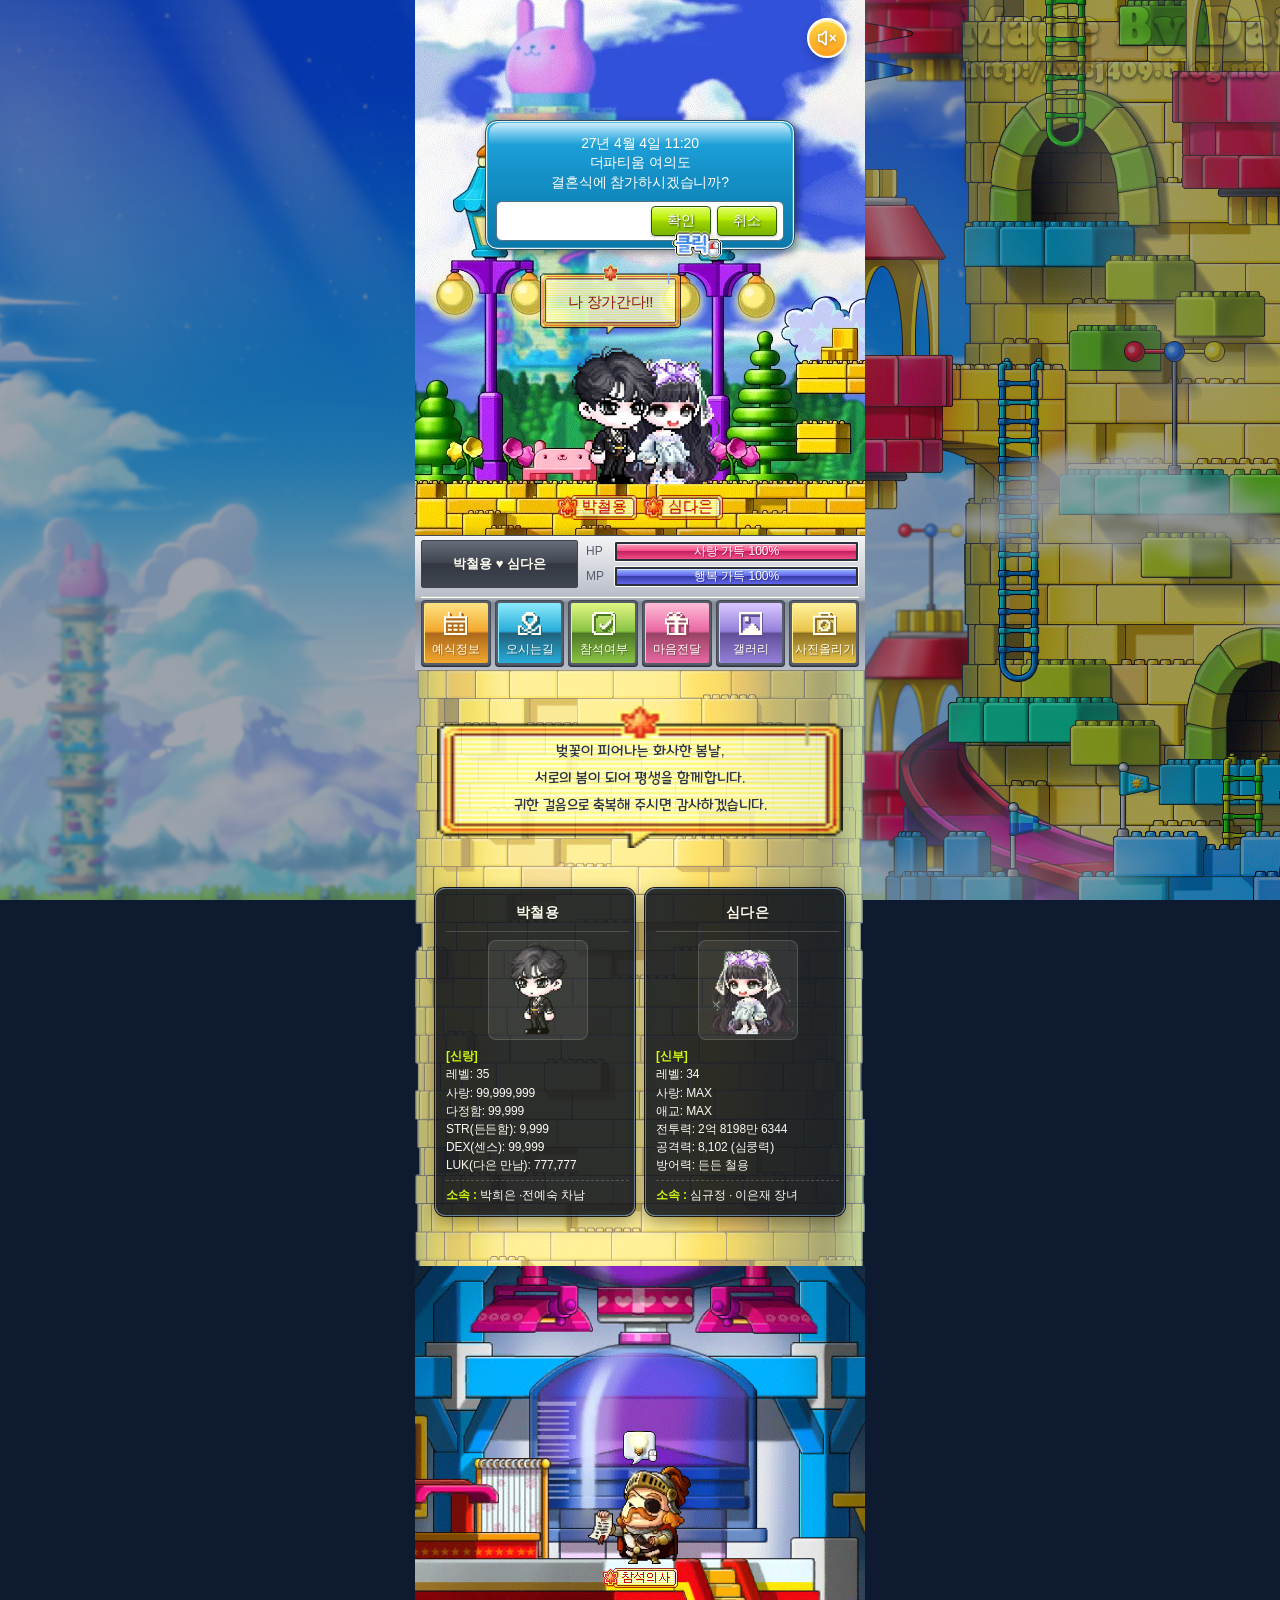
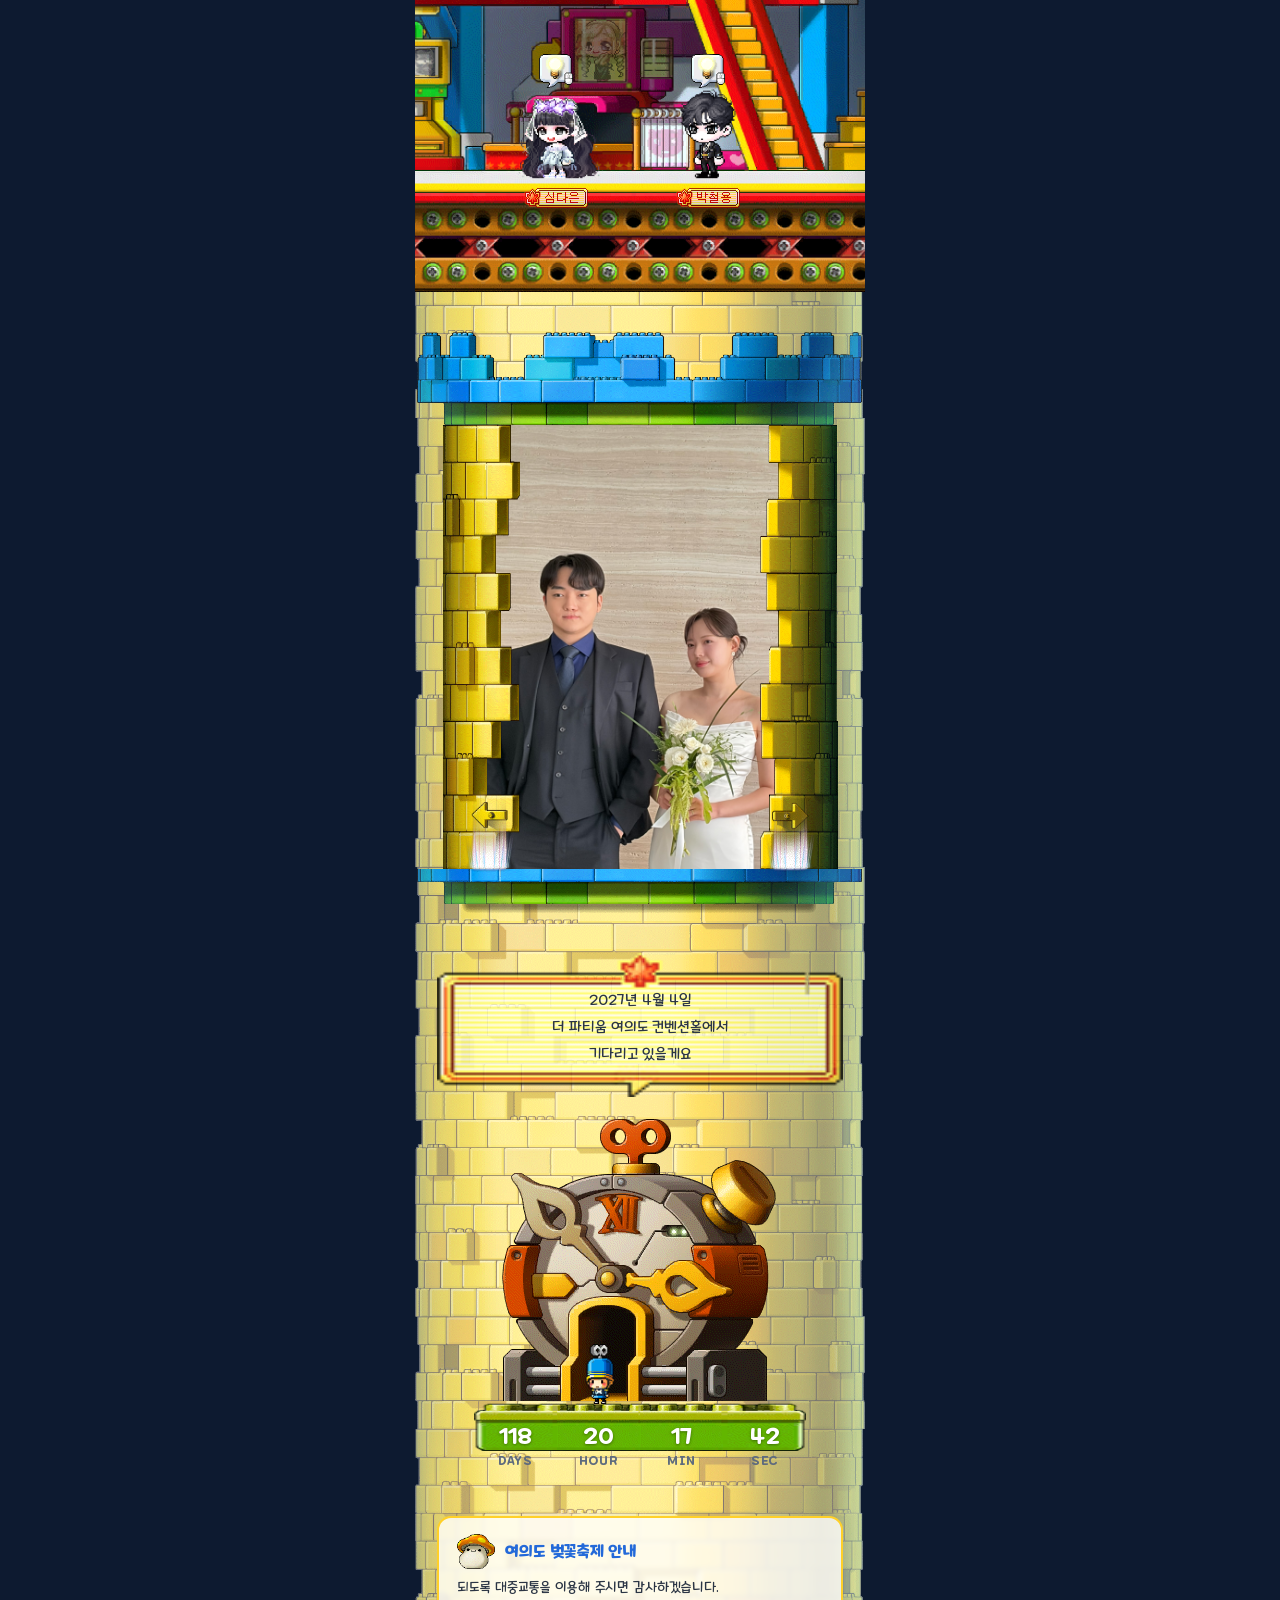
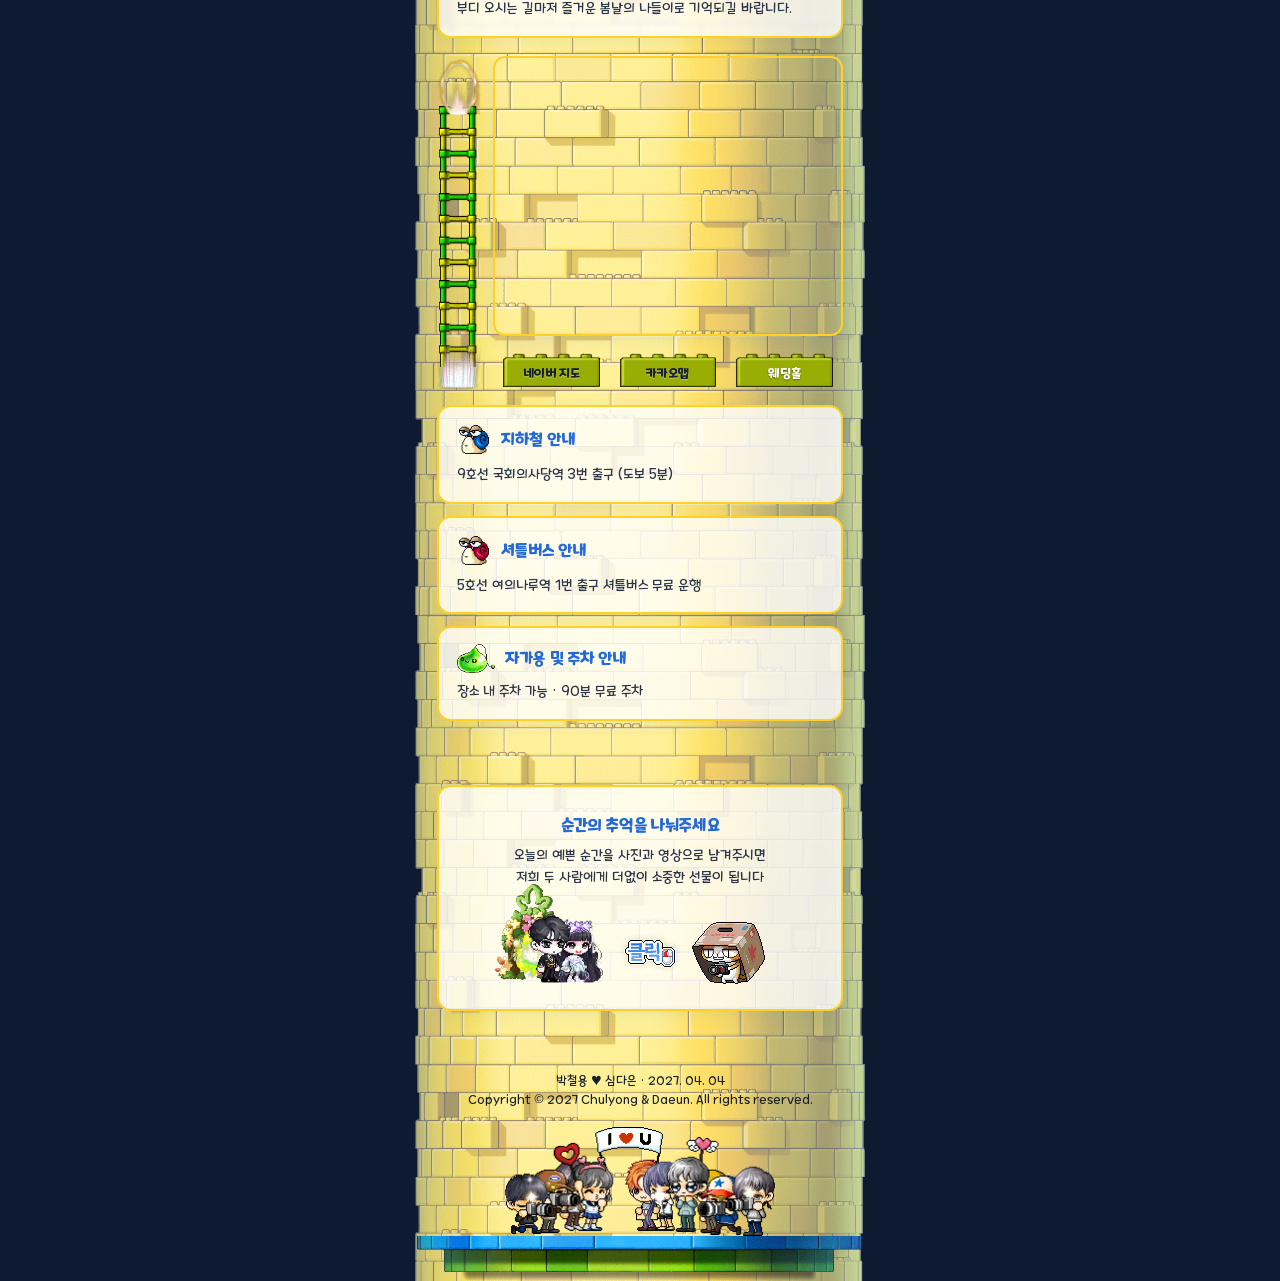
==== commit 48819450: "fix: 복원 및 HTML 태그 밸런스 완전 정상화, 32장 앨범 및 라이트박스 연동 정합성 수정" ====
--- a/index.html
+++ b/index.html
@@ -410,7 +410,7 @@
               <img src="assets/right-tower3.png" alt="" class="tower-side-brick" />
             </div>
 
-            <div class="gallery-photo-item active" data-index="0">
+                        <div class="gallery-photo-item active" data-index="0">
               <img src="assets/gallery/IMG_3812.JPG" alt="웨딩 사진 1" loading="lazy" />
             </div>
             <div class="gallery-photo-item" data-index="1">
@@ -506,7 +506,6 @@
             <div class="gallery-photo-item" data-index="31">
               <img src="assets/gallery/IMG_3847.JPG" alt="웨딩 사진 32" loading="lazy" />
             </div>
-          </div>
           </div>
 
           <div class="gallery-tower-bottom-wrap">
@@ -826,7 +825,7 @@
         </svg>
       </button>
       <div class="lightbox-slider-track" id="lightbox-slider-track">
-        <!-- Set 0 (Clone Pre) -->
+                <!-- Set 0 (Clone Pre) -->
         <div class="lightbox-slide" data-set="0" data-real-index="0">
           <img src="assets/gallery/IMG_3812.JPG" alt="확대 사진 1" />
         </div>
--- a/css/style.css
+++ b/css/style.css
@@ -1066,6 +1066,14 @@
   display: block;
 }
 
+.gallery-tower-brick {
+  width: 355px;
+  max-width: 80%;
+  height: auto;
+  display: block;
+  margin: 0 auto;
+}
+
 .gallery-photo-frame {
   width: 355px;
   max-width: 80%;
@@ -1157,6 +1165,12 @@
   margin: 0 auto;
   display: flex;
   justify-content: center;
+}
+
+.gallery-tower-bottom-wrap .gallery-tower-brick {
+  width: 100%;
+  max-width: 100%;
+  margin: 0 auto;
 }
 
 .gallery-portal-btn {
